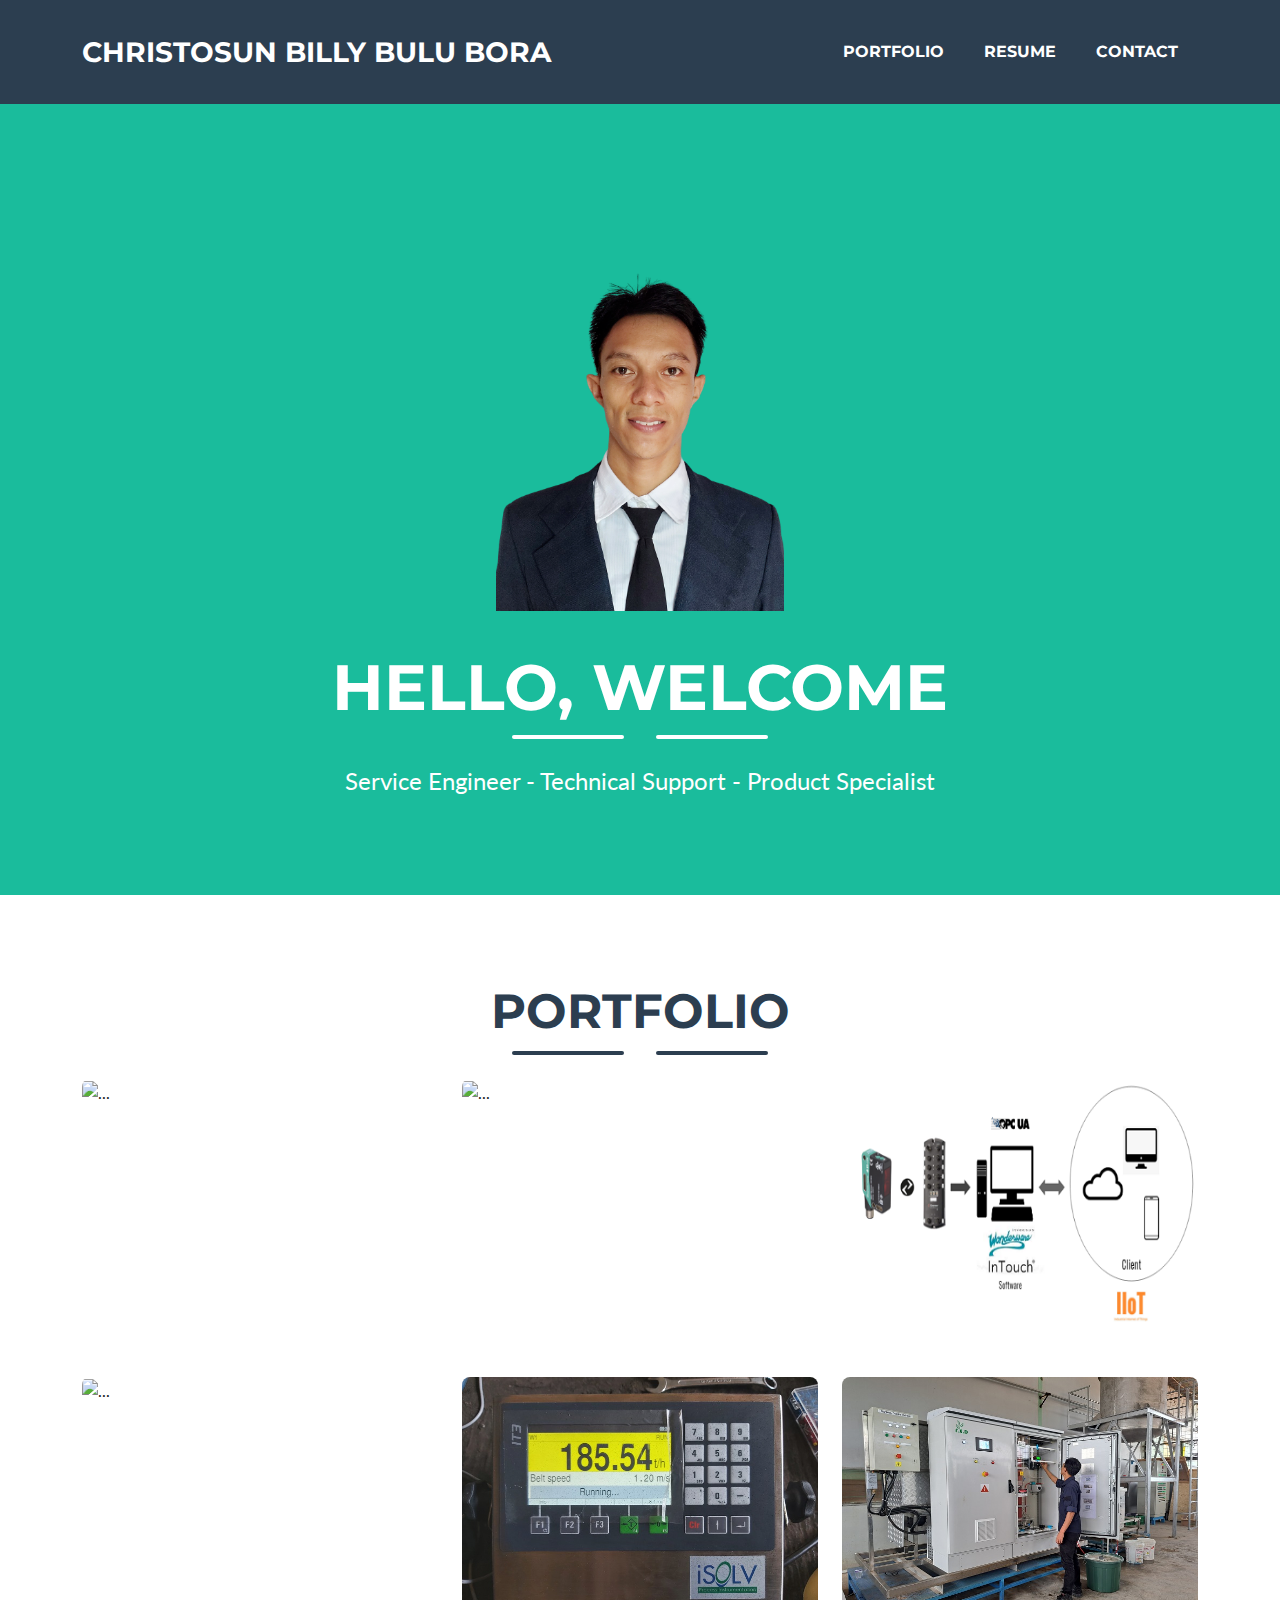
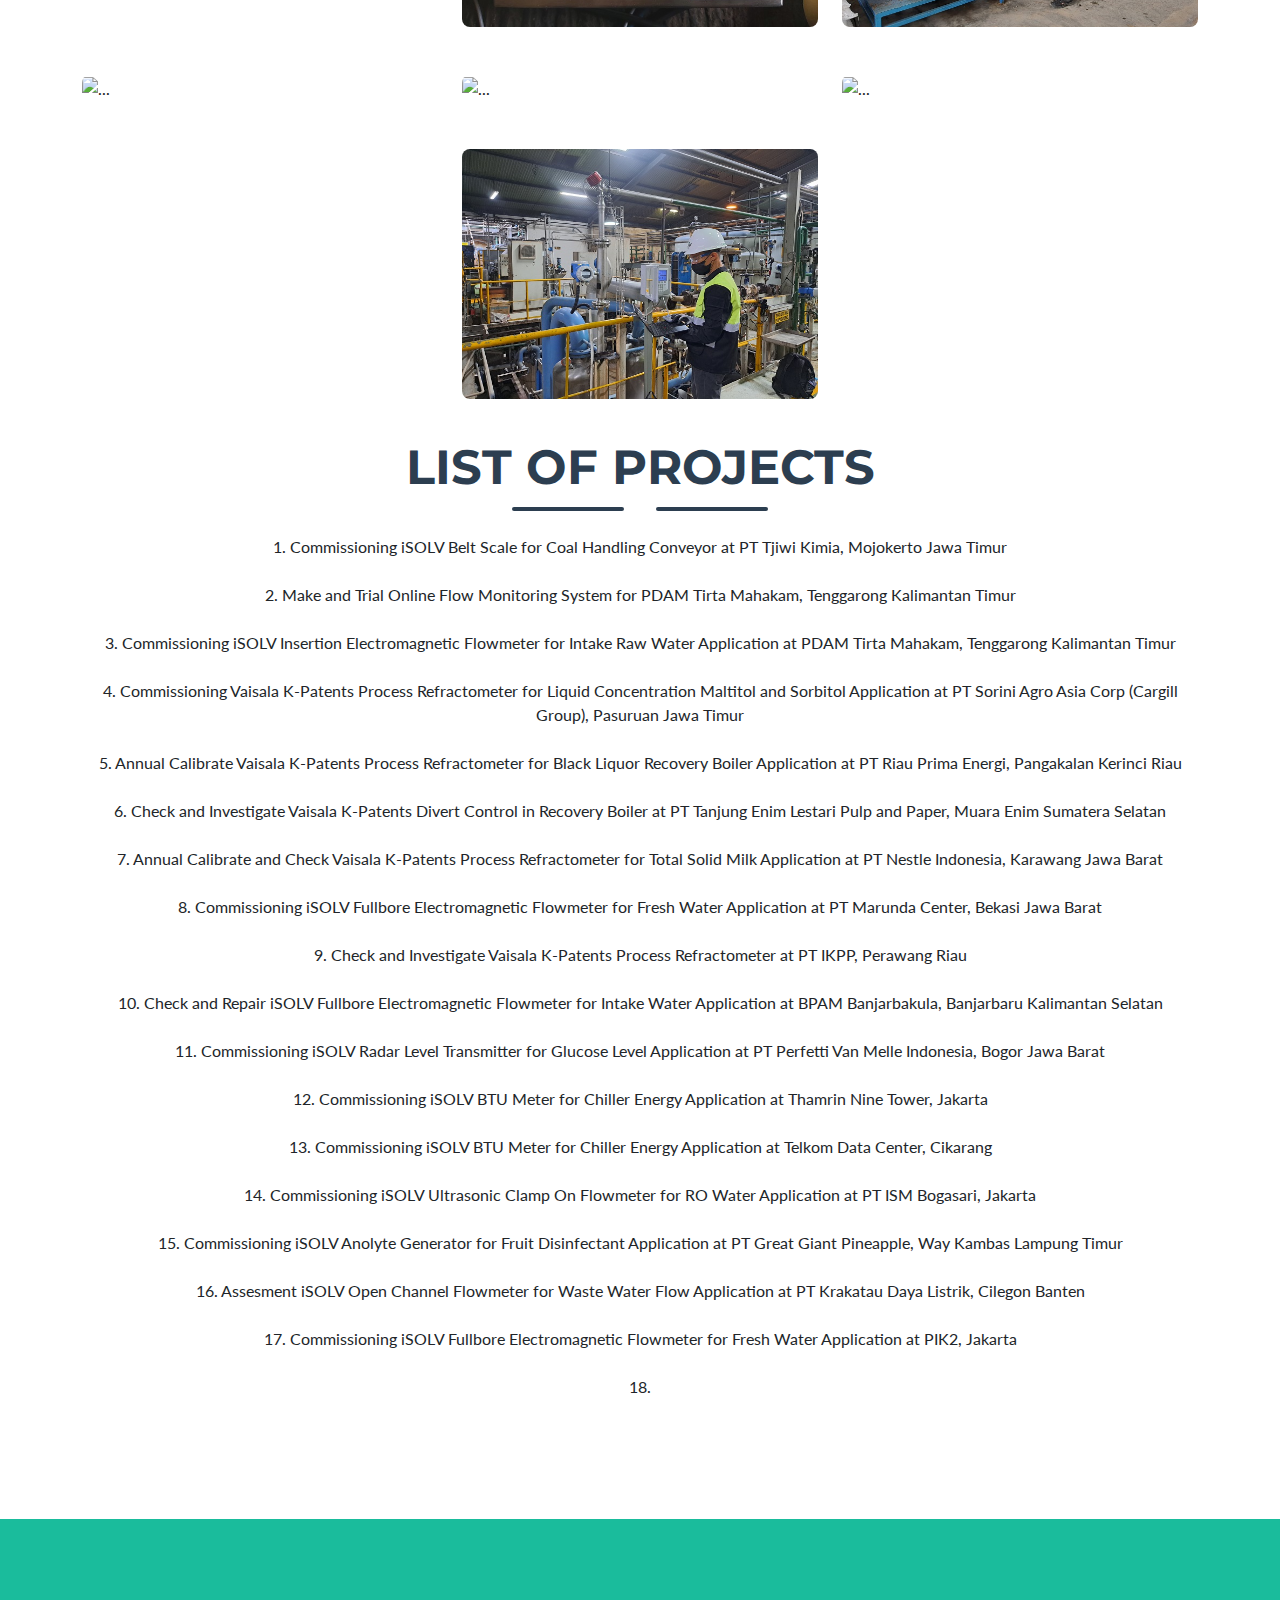
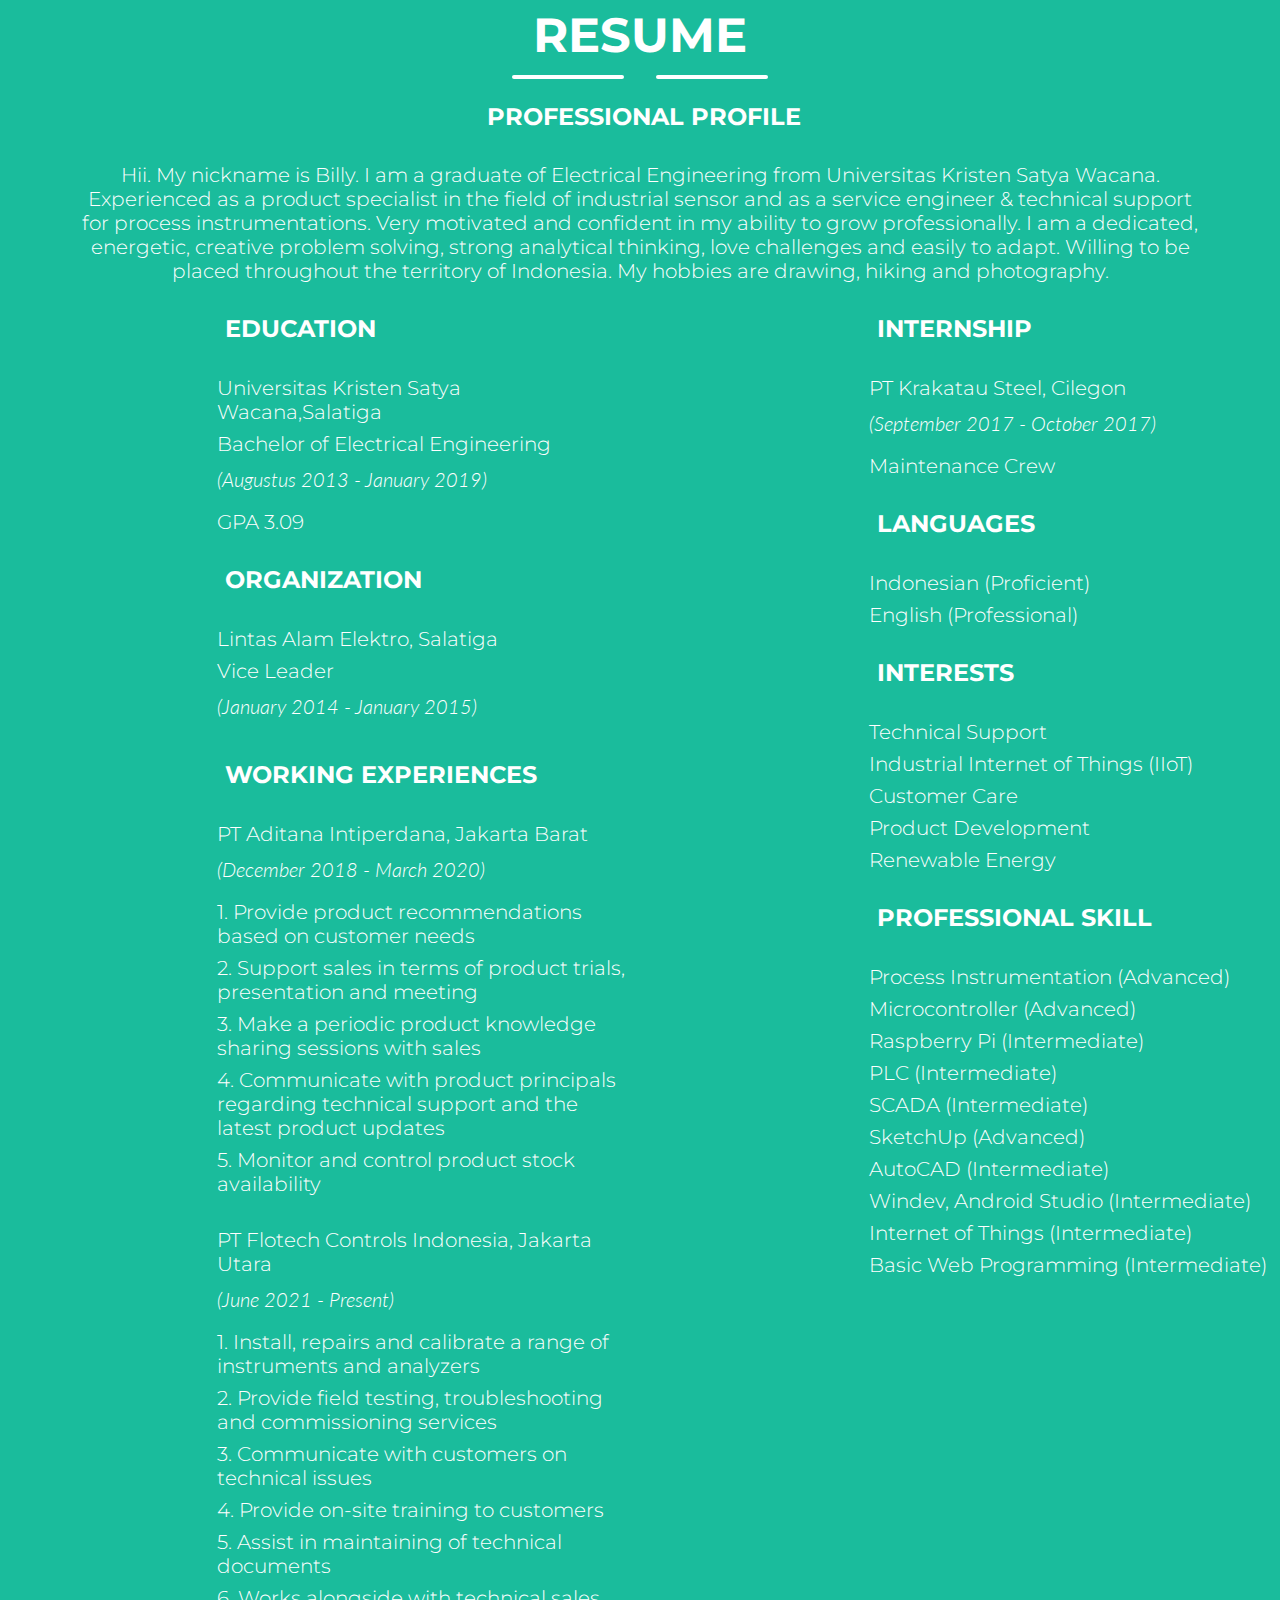
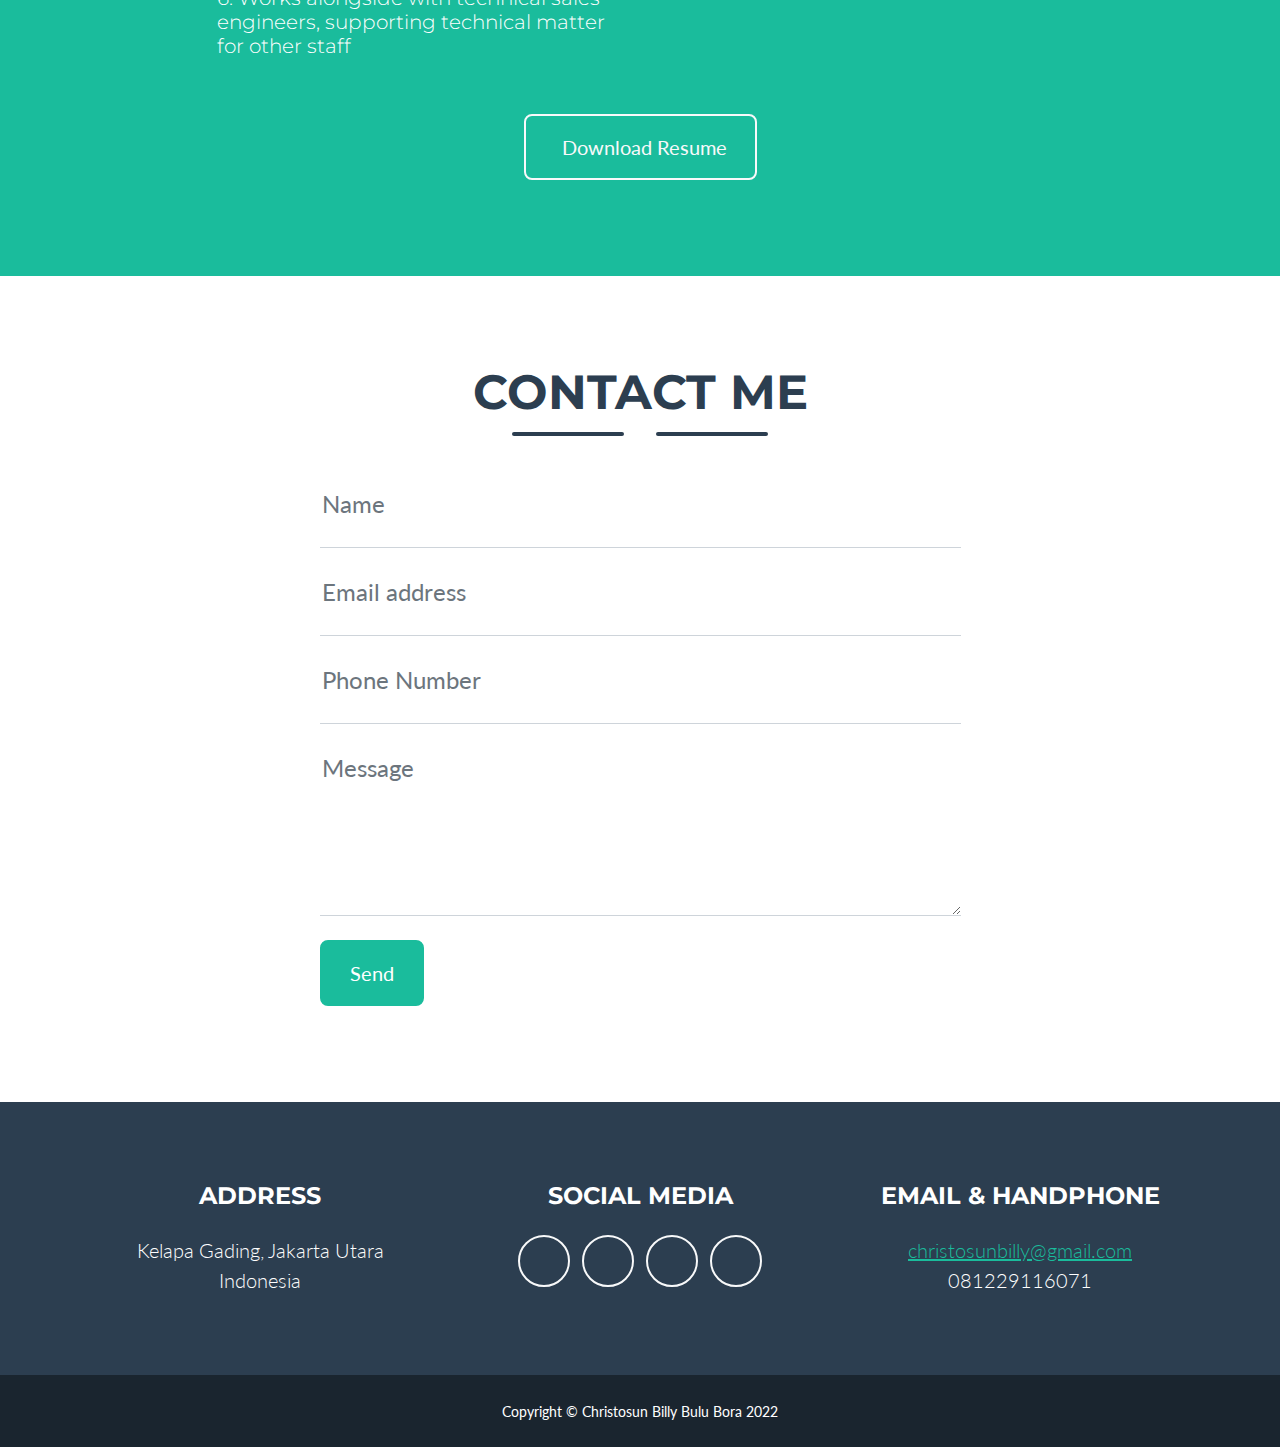
==== index.html @ 7493fac0 "add portfolio10" ====
<!DOCTYPE html>
<html lang="en">
    <head>
        <meta charset="utf-8" />
        <meta name="viewport" content="width=device-width, initial-scale=1, shrink-to-fit=no" />
        <meta name="description" content="" />
        <meta name="author" content="" />
        <title>Portfolio - Christosun Billy Bulu Bora</title>
        <!-- Favicon-->
        <link rel="icon" type="image/x-icon" href="assets/favicon.ico" />
        <!-- Font Awesome icons (free version)-->
        <script src="https://use.fontawesome.com/releases/v5.15.3/js/all.js" crossorigin="anonymous"></script>
        <!-- Google fonts-->
        <link href="https://fonts.googleapis.com/css?family=Montserrat:400,700" rel="stylesheet" type="text/css" />
        <link href="https://fonts.googleapis.com/css?family=Lato:400,700,400italic,700italic" rel="stylesheet" type="text/css" />
        <!-- Core theme CSS (includes Bootstrap)-->
        <link href="css/styles.css" rel="stylesheet" />
    </head>
    <body id="page-top">
        <!-- Navigation-->
        <nav class="navbar navbar-expand-lg bg-secondary text-uppercase fixed-top" id="mainNav">
            <div class="container">
                <a class="navbar-brand" href="#page-top">Christosun Billy Bulu Bora</a>
                <button class="navbar-toggler text-uppercase font-weight-bold bg-primary text-white rounded" type="button" data-bs-toggle="collapse" data-bs-target="#navbarResponsive" aria-controls="navbarResponsive" aria-expanded="false" aria-label="Toggle navigation">
                    Menu
                    <i class="fas fa-bars"></i>
                </button>
                <div class="collapse navbar-collapse" id="navbarResponsive">
                    <ul class="navbar-nav ms-auto">
                        <li class="nav-item mx-0 mx-lg-1"><a class="nav-link py-3 px-0 px-lg-3 rounded" href="#portfolio">Portfolio</a></li>
                        <li class="nav-item mx-0 mx-lg-1"><a class="nav-link py-3 px-0 px-lg-3 rounded" href="#about">Resume</a></li>
                        <li class="nav-item mx-0 mx-lg-1"><a class="nav-link py-3 px-0 px-lg-3 rounded" href="#contact">Contact</a></li>
                    </ul>
                </div>
            </div>
        </nav>
        <!-- Masthead-->
        <header class="masthead bg-primary text-white text-center">
            <div class="container d-flex align-items-center flex-column">
                <!-- Masthead Avatar Image-->
                <img class="masthead-avatar mb-5" src="assets/img/Foto_Christosun_Billy.svg" alt="foto profil" />
                <!-- Masthead Heading-->
                <h1 class="masthead-heading text-uppercase mb-0">Hello, Welcome</h1>
                <!-- Icon Divider-->
                <div class="divider-custom divider-light">
                    <div class="divider-custom-line"></div>
                    <div class="divider-custom-icon"><i class="fas fa-star"></i></div>
                    <div class="divider-custom-line"></div>
                </div>
                <!-- Masthead Subheading-->
                <p class="masthead-subheading font-weight-light mb-0">Service Engineer - Technical Support - Product Specialist</p>
            </div>
        </header>
        <!-- Portfolio Section-->
        <section class="page-section portfolio" id="portfolio">
            <div class="container">
                <!-- Portfolio Section Heading-->
                <h2 class="page-section-heading text-center text-uppercase text-secondary mb-0">Portfolio</h2>
                <!-- Icon Divider-->
                <div class="divider-custom">
                    <div class="divider-custom-line"></div>
                    <div class="divider-custom-icon"><i class="fas fa-star"></i></div>
                    <div class="divider-custom-line"></div>
                </div>
                <!-- Portfolio Grid Items-->
                <div class="row justify-content-center">
                    <!-- Portfolio Item 1-->
                    <div class="col-md-6 col-lg-4 mb-5">
                        <div class="portfolio-item mx-auto" data-bs-toggle="modal" data-bs-target="#portfolioModal1">
                            <div class="portfolio-item-caption d-flex align-items-center justify-content-center h-100 w-100">
                                <div class="portfolio-item-caption-content text-center text-white"><i class="fas fa-plus fa-3x"></i></div>
                            </div>
                            <img class="img-fluid" src="assets/img/portfolio/1np.png" alt="..." style="width:500px;height:250px;" />
                        </div>
                    </div>
                    <!-- Portfolio Item 2-->
                    <div class="col-md-6 col-lg-4 mb-5">
                        <div class="portfolio-item mx-auto" data-bs-toggle="modal" data-bs-target="#portfolioModal2">
                            <div class="portfolio-item-caption d-flex align-items-center justify-content-center h-100 w-100">
                                <div class="portfolio-item-caption-content text-center text-white"><i class="fas fa-plus fa-3x"></i></div>
                            </div>
                            <img class="img-fluid" src="assets/img/portfolio/1.png" alt="..." style="width:500px;height:250px;" /> 
                        </div>
                    </div>
                    <!-- Portfolio Item 3-->
                    <div class="col-md-6 col-lg-4 mb-5">
                        <div class="portfolio-item mx-auto" data-bs-toggle="modal" data-bs-target="#portfolioModal3">
                            <div class="portfolio-item-caption d-flex align-items-center justify-content-center h-100 w-100">
                                <div class="portfolio-item-caption-content text-center text-white"><i class="fas fa-plus fa-3x"></i></div>
                            </div>
                            <img class="img-fluid" src="assets/img/portfolio/3a.png" alt="..." style="width:500px;height:250px;" />
                        </div>
                    </div>
					
	
                    <!-- Portfolio Item 4-->
                    <div class="col-md-6 col-lg-4 mb-5 mb-lg-5">
                        <div class="portfolio-item mx-auto" data-bs-toggle="modal" data-bs-target="#portfolioModal4">
                            <div class="portfolio-item-caption d-flex align-items-center justify-content-center h-100 w-100">
                                <div class="portfolio-item-caption-content text-center text-white"><i class="fas fa-plus fa-3x"></i></div>
                            </div>
                            <img class="img-fluid" src="assets/img/portfolio/4a.jpg" alt="..." style="width:500px;height:250px;" />
                        </div>
                    </div>
					
					<!-- Portfolio Item 5-->
                    <div class="col-md-6 col-lg-4 mb-5 mb-lg-5">
                        <div class="portfolio-item mx-auto" data-bs-toggle="modal" data-bs-target="#portfolioModal5">
                            <div class="portfolio-item-caption d-flex align-items-center justify-content-center h-100 w-100">
                                <div class="portfolio-item-caption-content text-center text-white"><i class="fas fa-plus fa-3x"></i></div>
                            </div>
                            <img class="img-fluid" src="assets/img/portfolio/portfolio5/5a.jpg" alt="..." style="width:500px;height:250px;" />
                        </div>
                    </div>
					
					<!-- Portfolio Item 6-->
                    <div class="col-md-6 col-lg-4 mb-5 mb-lg-5">
                        <div class="portfolio-item mx-auto" data-bs-toggle="modal" data-bs-target="#portfolioModal6">
                            <div class="portfolio-item-caption d-flex align-items-center justify-content-center h-100 w-100">
                                <div class="portfolio-item-caption-content text-center text-white"><i class="fas fa-plus fa-3x"></i></div>
                            </div>
                            <img class="img-fluid" src="assets/img/portfolio/portfolio6/6a.jpg" alt="..." style="width:500px;height:250px;" />
                        </div>
                    </div>
					
					<!-- Portfolio Item 7-->
                    <div class="col-md-6 col-lg-4 mb-5 mb-lg-5">
                        <div class="portfolio-item mx-auto" data-bs-toggle="modal" data-bs-target="#portfolioModal7">
                            <div class="portfolio-item-caption d-flex align-items-center justify-content-center h-100 w-100">
                                <div class="portfolio-item-caption-content text-center text-white"><i class="fas fa-plus fa-3x"></i></div>
                            </div>
                            <img class="img-fluid" src="assets/img/portfolio/portfolio7/7a.jpg" alt="..." style="width:500px;height:250px;" />
                        </div>
                    </div>
					
					<!-- Portfolio Item 8-->
                    <div class="col-md-6 col-lg-4 mb-5 mb-lg-5">
                        <div class="portfolio-item mx-auto" data-bs-toggle="modal" data-bs-target="#portfolioModal8">
                            <div class="portfolio-item-caption d-flex align-items-center justify-content-center h-100 w-100">
                                <div class="portfolio-item-caption-content text-center text-white"><i class="fas fa-plus fa-3x"></i></div>
                            </div>
                            <img class="img-fluid" src="assets/img/portfolio/portfolio8/8a.jpg" alt="..." style="width:500px;height:250px;" />
                        </div>
                    </div>
					
					<!-- Portfolio Item 9-->
                    <div class="col-md-6 col-lg-4 mb-5 mb-lg-5">
                        <div class="portfolio-item mx-auto" data-bs-toggle="modal" data-bs-target="#portfolioModal9">
                            <div class="portfolio-item-caption d-flex align-items-center justify-content-center h-100 w-100">
                                <div class="portfolio-item-caption-content text-center text-white"><i class="fas fa-plus fa-3x"></i></div>
                            </div>
                            <img class="img-fluid" src="assets/img/portfolio/portfolio9/9a.jpg" alt="..." style="width:500px;height:250px;" />
                        </div>
                    </div>
					
					<!-- Portfolio Item 10-->
                    <div class="col-md-6 col-lg-4 mb-5 mb-lg-5">
                        <div class="portfolio-item mx-auto" data-bs-toggle="modal" data-bs-target="#portfolioModal10">
                            <div class="portfolio-item-caption d-flex align-items-center justify-content-center h-100 w-100">
                                <div class="portfolio-item-caption-content text-center text-white"><i class="fas fa-plus fa-3x"></i></div>
                            </div>
                            <img class="img-fluid" src="assets/img/portfolio/portfolio10/10a.jpg" alt="..." style="width:500px;height:250px;" />
                        </div>
                    </div>
					
                </div>
													
            </div>
			
			    <div class="container">
                <!-- Portfolio Section Heading-->
                <h2 class="page-section-heading text-center text-uppercase text-secondary mb-0">List of Projects</h2>
                <!-- Icon Divider-->
                <div class="divider-custom">
                    <div class="divider-custom-line"></div>
                    <div class="divider-custom-icon"><i class="fas fa-star"></i></div>
                    <div class="divider-custom-line"></div>
				
                </div>	
					<p class="text-center mb-4">1. Commissioning iSOLV Belt Scale for Coal Handling Conveyor at PT Tjiwi Kimia, Mojokerto Jawa Timur</p>
					<p class="text-center mb-4">2. Make and Trial Online Flow Monitoring System for PDAM Tirta Mahakam, Tenggarong Kalimantan Timur</p>
					<p class="text-center mb-4">3. Commissioning iSOLV Insertion Electromagnetic Flowmeter for Intake Raw Water Application at PDAM Tirta Mahakam, Tenggarong Kalimantan Timur</p>
					<p class="text-center mb-4">4. Commissioning Vaisala K-Patents Process Refractometer for Liquid Concentration Maltitol and Sorbitol Application at PT Sorini Agro Asia Corp (Cargill Group), Pasuruan Jawa Timur</p>
					<p class="text-center mb-4">5. Annual Calibrate Vaisala K-Patents Process Refractometer for Black Liquor Recovery Boiler Application at PT Riau Prima Energi, Pangakalan Kerinci Riau</p>
					<p class="text-center mb-4">6. Check and Investigate Vaisala K-Patents Divert Control in Recovery Boiler at PT Tanjung Enim Lestari Pulp and Paper, Muara Enim Sumatera Selatan  </p>
					<p class="text-center mb-4">7. Annual Calibrate and Check Vaisala K-Patents Process Refractometer for Total Solid Milk Application at PT Nestle Indonesia, Karawang Jawa Barat</p>
					<p class="text-center mb-4">8. Commissioning iSOLV Fullbore Electromagnetic Flowmeter for Fresh Water Application at PT Marunda Center, Bekasi Jawa Barat</p>
					<p class="text-center mb-4">9. Check and Investigate Vaisala K-Patents Process Refractometer at PT IKPP, Perawang Riau</p>
					<p class="text-center mb-4">10. Check and Repair iSOLV Fullbore Electromagnetic Flowmeter for Intake Water Application at BPAM Banjarbakula, Banjarbaru Kalimantan Selatan</p>
					<p class="text-center mb-4">11. Commissioning iSOLV Radar Level Transmitter for Glucose Level Application at PT Perfetti Van Melle Indonesia, Bogor Jawa Barat </p>
					<p class="text-center mb-4">12. Commissioning iSOLV BTU Meter for Chiller Energy Application at Thamrin Nine Tower, Jakarta</p>
					<p class="text-center mb-4">13. Commissioning iSOLV BTU Meter for Chiller Energy Application at Telkom Data Center, Cikarang</p>
					<p class="text-center mb-4">14. Commissioning iSOLV Ultrasonic Clamp On Flowmeter for RO Water Application at PT ISM Bogasari, Jakarta</p>
					<p class="text-center mb-4">15. Commissioning iSOLV Anolyte Generator for Fruit Disinfectant Application at PT Great Giant Pineapple, Way Kambas Lampung Timur</p>
					<p class="text-center mb-4">16. Assesment iSOLV Open Channel Flowmeter for Waste Water Flow Application at PT Krakatau Daya Listrik, Cilegon Banten</p>
					<p class="text-center mb-4">17. Commissioning iSOLV Fullbore Electromagnetic Flowmeter for Fresh Water Application at PIK2, Jakarta</p>
					<p class="text-center mb-4">18. </p>
				</div>
        
		</section>
        <!-- About Section-->
        <section class="page-section bg-primary text-white mb-0" id="about">
            <div class="container">
                <!-- About Section Heading-->
                <h2 class="page-section-heading text-center text-uppercase text-white">Resume</h2>
                <!-- Icon Divider-->
                <div class="divider-custom divider-light">
                    <div class="divider-custom-line"></div>
                    <div class="divider-custom-icon"><i class="fas fa-star"></i></div>
                    <div class="divider-custom-line"></div>
                </div>
                <!-- About Section Content-->	
				
				
				<h4 style="text-align:center;"><i class="fas fa-user me-2"></i>PROFESSIONAL PROFILE</h4>
				<br/>
                <h5 class="lead text-center">Hii. My nickname is Billy. I am a graduate of Electrical Engineering from Universitas Kristen Satya Wacana. Experienced as a product specialist in the field of industrial sensor and as a service engineer & technical support for process instrumentations. Very motivated and confident in my ability to grow professionally. I am  a dedicated, energetic, creative problem solving, strong analytical thinking, love challenges and easily to adapt. Willing to be placed throughout the territory of Indonesia. My hobbies are drawing, hiking and photography.</h5>
                <br/>
				</div>
				<div class="row">
					<div class="col-lg-4 ms-auto">
						<h4 style="text-align:left;"><i class="fas fa-university me-2"></i>EDUCATION</h4>
						<br/>
						<h5 class="lead">Universitas Kristen Satya Wacana,Salatiga</h5>
						<h5 class="lead">Bachelor of Electrical Engineering</h5>
						<p class="lead"><i>(Augustus 2013 - January 2019)</i></p>
						<h5 class="lead">GPA 3.09</h5>
						<br/>
						<h4 style="text-align:left;"><i class="fas fa-sitemap me-2"></i>ORGANIZATION</h4>
						<br/>
						<h5 class="lead">Lintas Alam Elektro, Salatiga</h5>
						<h5 class="lead">Vice Leader</h5>
						<p class="lead"><i>(January 2014 - January 2015)</i></p>
						<br/>
						<h4 style="text-align:left;"><i class="fas fa-briefcase me-2"></i>WORKING EXPERIENCES</h4>
						<br/>
						<h5 class="lead">PT Aditana Intiperdana, Jakarta Barat</h5>
						<p class="lead"><i>(December 2018 - March 2020)</i></p>
						<h5 class="lead">1. Provide product recommendations based on customer needs</h5>
						<h5 class="lead">2. Support sales in terms of product trials, presentation and meeting</h5>
						<h5 class="lead">3. Make a periodic product knowledge sharing sessions with sales</h5>
						<h5 class="lead">4. Communicate with product principals regarding  technical support and the latest product updates</h5>
						<h5 class="lead">5. Monitor and control product stock availability</h5>
						<br/>
						
						<h5 class="lead">PT Flotech Controls Indonesia, Jakarta Utara</h5>
						<p class="lead"><i>(June 2021 - Present)</i></p>
						<h5 class="lead">1. Install, repairs and calibrate a range of instruments and analyzers</h5>
						<h5 class="lead">2. Provide field testing, troubleshooting and commissioning services</h5>
						<h5 class="lead">3. Communicate with customers on technical issues</h5>
						<h5 class="lead">4. Provide on-site training to customers</h5>
						<h5 class="lead">5. Assist in maintaining of technical documents</h5>
						<h5 class="lead">6. Works alongside with technical sales engineers, supporting technical matter for other staff</h5>
						<br/>
						
					</div>
					<div class="col-lg-4 ms-auto">	
						
						<h4 style="text-align:left;"><i class="fas fa-building me-2"></i>INTERNSHIP</h4>
						<br/>
						<h5 class="lead">PT Krakatau Steel, Cilegon</h5>
						<p class="lead"><i>(September 2017 - October 2017)</i></p>
						<h5 class="lead">Maintenance Crew</h5>
						<br/>
						<h4 style="text-align:left;"><i class="fas fa-globe-asia me-2"></i>LANGUAGES</h4>
						<br/>
						<h5 class="lead">Indonesian (Proficient)</h5>
						<h5 class="lead">English (Professional)</h5>
						<br/>
						<h4 style="text-align:left;"><i class="fas fa-lightbulb me-2"></i>INTERESTS</h4>
						<br/>
						<h5 class="lead">Technical Support</h5>
						<h5 class="lead">Industrial Internet of Things (IIoT)</h5>
						<h5 class="lead">Customer Care</h5>
						<h5 class="lead">Product Development</h5>
						<h5 class="lead">Renewable Energy</h5>
						<br/>
						<h4 style="text-align:left;"><i class="fas fa-chart-bar me-2"></i>PROFESSIONAL SKILL</h4>
						<br/>
						<h5 class="lead">Process Instrumentation (Advanced)</h5>
						<h5 class="lead">Microcontroller (Advanced)</h5>
						<h5 class="lead">Raspberry Pi (Intermediate)</h5>
						<h5 class="lead">PLC (Intermediate)</h5>
						<h5 class="lead">SCADA (Intermediate)</h5>
						<h5 class="lead">SketchUp (Advanced)</h5>
						<h5 class="lead">AutoCAD (Intermediate)</h5>
						<h5 class="lead">Windev, Android Studio (Intermediate)</h5>
						<h5 class="lead">Internet of Things (Intermediate)</h5>
						<h5 class="lead">Basic Web Programming (Intermediate)</h5>
					</div>
                <!-- About Section Button-->
				<div class="text-center mt-4">
                    <a class="btn btn-xl btn-outline-light" href="https://drive.google.com/file/d/1N8YN-lKhdDSJ4oAX4eaTMRNriwPWFRSM/view?usp=sharing">
                        <i class="fas fa-download me-2"></i>
                        Download Resume
                    </a>
                </div>

            
        </section>
        <!-- Contact Section-->
        <section class="page-section" id="contact">
            <div class="container">
                <!-- Contact Section Heading-->
                <h2 class="page-section-heading text-center text-uppercase text-secondary mb-0">Contact Me</h2>
                <!-- Icon Divider-->
                <div class="divider-custom">
                    <div class="divider-custom-line"></div>
                    <div class="divider-custom-icon"><i class="fas fa-star"></i></div>
                    <div class="divider-custom-line"></div>
                </div>
                <!-- Contact Section Form-->
                <div class="row justify-content-center">
                    <div class="col-lg-8 col-xl-7">
                        <form>
                            <div class="form-floating">
                                <input class="form-control" id="inputName" type="text" placeholder="Enter your name..." />
                                <label for="inputName">Name</label>
                            </div>
                            <div class="form-floating">
                                <input class="form-control" id="inputEmail" type="email" placeholder="Enter your email..." />
                                <label for="inputEmail">Email address</label>
                            </div>
                            <div class="form-floating">
                                <input class="form-control" id="inputPhone" type="tel" placeholder="Enter your phone number..." />
                                <label for="inputPhone">Phone Number</label>
                            </div>
                            <div class="form-floating">
                                <textarea class="form-control" id="inputMessage" placeholder="Enter your message here..." style="height: 12rem"></textarea>
                                <label for="inputMessage">Message</label>
                            </div>
                            <br />
                            <button class="btn btn-primary btn-xl" type="submit">Send</button>																	
                        </form>
                    </div>
                </div>
            </div>
        </section>
        <!-- Footer-->
        <footer class="footer text-center">
            <div class="container">
                <div class="row">
                    <!-- Footer Location-->
                    <div class="col-lg-4 mb-5 mb-lg-0">
                        <h4 class="text-uppercase mb-4">Address</h4>
                        <p class="lead mb-0">
                            Kelapa Gading, Jakarta Utara
                            <br />
                            Indonesia
                        </p>
                    </div>
                    <!-- Footer Social Icons-->
                    <div class="col-lg-4 mb-5 mb-lg-0">
                        <h4 class="text-uppercase mb-4">Social Media</h4>
                        <a class="btn btn-outline-light btn-social mx-1" href="https://www.facebook.com/christosunbilly/"><i class="fab fa-fw fa-facebook-f"></i></a>
                        <a class="btn btn-outline-light btn-social mx-1" href="https://wa.me/6281229116071"><i class="fab fa-fw fa-whatsapp"></i></a>
                        <a class="btn btn-outline-light btn-social mx-1" href="https://www.linkedin.com/in/christosun-billy-bulu-bora-1b495a1a4/"><i class="fab fa-fw fa-linkedin-in"></i></a>
                        <a class="btn btn-outline-light btn-social mx-1" href="https://www.instagram.com/christosun_billy/"><i class="fab fa-fw fa-instagram"></i></a>
                    </div>
                    <!-- Footer About Text-->
                    <div class="col-lg-4">
                        <h4 class="text-uppercase mb-4">Email & Handphone</h4>
                        <p class="lead mb-0">
                            
                            <a href="https://mail.google.com/mail/u/1/#inbox">christosunbilly@gmail.com</a>
                            <br/>
							081229116071
                        </p>
                    </div>
                </div>
            </div>
        </footer>
        <!-- Copyright Section-->
        <div class="copyright py-4 text-center text-white">
            <div class="container"><small>Copyright &copy; Christosun Billy Bulu Bora 2022</small></div>
        </div>
        <!-- Portfolio Modals-->
        <!-- Portfolio Modal 1-->
        <div class="portfolio-modal modal fade" id="portfolioModal1" tabindex="-1" aria-labelledby="portfolioModal1" aria-hidden="true">
            <div class="modal-dialog modal-xl">
                <div class="modal-content">
                    <div class="modal-header border-0"><button class="btn-close" type="button" data-bs-dismiss="modal" aria-label="Close"></button></div>
                    <div class="modal-body text-center pb-5">
                        <div class="container">
                            <div class="row justify-content-center">
                                <div class="col-lg-8">
                                    <!-- Portfolio Modal - Title-->
                                    <h2 class="portfolio-modal-title text-secondary text-uppercase mb-0">Portfolio #1</h2>
                                    <!-- Icon Divider-->
                                    <div class="divider-custom">
                                        <div class="divider-custom-line"></div>
                                        <div class="divider-custom-icon"><i class="fas fa-star"></i></div>
                                        <div class="divider-custom-line"></div>
                                    </div>
                                    <!-- Portfolio Modal - Image-->
                                    <!-- Portfolio Modal - Text-->
                                    <p class="mb-4">In mid-2018 I created one of the IoT projects, which is a device to provide automatic notification of remaining gallon water or LPG gas, which has a real-time board and recording data for every gallon replacement or LPG gas. The stages that I do start from designing, unifying components, programming until ready-to-use. The main components that I use include NodeMCU as a data processor and Load Cell as a weight detector. I also use free IoT platforms such as Thinger.io to display real-time dashboards and the IFTTT platform to provide notifications to users and distributors of gallons and LPG gas.</p>
                           
									<br/>
									<img class="img-fluid rounded mb-5" src="assets/img/portfolio/2n.jpg" alt="..." />
									<br/>
									<img class="img-fluid rounded mb-5" src="assets/img/portfolio/3n.jpg" alt="..." />
									<br/>
									<img class="img-fluid rounded mb-5" src="assets/img/portfolio/4n.jpg" alt="..." />
									<br/>
									<img class="img-fluid rounded mb-5" src="assets/img/portfolio/5n.png" alt="..." />
									<br/>
									<img class="img-fluid rounded mb-5" src="assets/img/portfolio/1np.png" alt="..." />
									<br/>
									<img class="img-fluid rounded mb-5" src="assets/img/portfolio/6n.png" alt="..." />
									<br/>
									<img class="img-fluid rounded mb-5" src="assets/img/portfolio/7n.png" alt="..." />
									<br/>
									<img class="img-fluid rounded mb-5" src="assets/img/portfolio/8n.jpg" alt="..." />
									<br/>
									<img class="img-fluid rounded mb-5" src="assets/img/portfolio/9n.png" alt="..." />
									<br/>
									<img class="img-fluid rounded mb-5" src="assets/img/portfolio/10n.png" alt="..." />
									<br/>
									<img class="img-fluid rounded mb-5" src="assets/img/portfolio/11n.jpg" alt="..." />
									<br/>
								
									<button class="btn btn-primary" href="#!" data-bs-dismiss="modal">
                                        <i class="fas fa-times fa-fw"></i>
                                        Close Window
                                    </button>
                                </div>
                            </div>
                        </div>
                    </div>
                </div>
            </div>
        </div>
        <!-- Portfolio Modal 2-->
        <div class="portfolio-modal modal fade" id="portfolioModal2" tabindex="-1" aria-labelledby="portfolioModal2" aria-hidden="true">
            <div class="modal-dialog modal-xl">
                <div class="modal-content">
                    <div class="modal-header border-0"><button class="btn-close" type="button" data-bs-dismiss="modal" aria-label="Close"></button></div>
                    <div class="modal-body text-center pb-5">
                        <div class="container">
                            <div class="row justify-content-center">
                                <div class="col-lg-8">
                                    <!-- Portfolio Modal - Title-->
                                    <h2 class="portfolio-modal-title text-secondary text-uppercase mb-0">Portfolio #2</h2>
                                    <!-- Icon Divider-->
                                    <div class="divider-custom">
                                        <div class="divider-custom-line"></div>
                                        <div class="divider-custom-icon"><i class="fas fa-star"></i></div>
                                        <div class="divider-custom-line"></div>
                                    </div>
									
									<!-- Portfolio Modal - Text-->
                                    <p class="mb-4">I am very interested and excited to learn something new. In early 2021 I made a simple desktop application that can calculate BMI and BMR automatically and can save the calculated data for historical purposes. The desktop application I made using Windev Express.</p>
									<br/>
                                    <!-- Portfolio Modal - Image-->
                                    <img class="img-fluid rounded mb-5" src="assets/img/portfolio/1.png" alt="..." />
									<br/>
									<img class="img-fluid rounded mb-5" src="assets/img/portfolio/2.png" alt="..." />
									<br/>
									<img class="img-fluid rounded mb-5" src="assets/img/portfolio/3.png" alt="..." />
									<br/>
                                    
                                    <button class="btn btn-primary" href="#!" data-bs-dismiss="modal">
                                        <i class="fas fa-times fa-fw"></i>
                                        Close Window
                                    </button>
                                </div>
                            </div>
                        </div>
                    </div>
                </div>
            </div>
        </div>
        <!-- Portfolio Modal 3-->
        <div class="portfolio-modal modal fade" id="portfolioModal3" tabindex="-1" aria-labelledby="portfolioModal3" aria-hidden="true">
            <div class="modal-dialog modal-xl">
                <div class="modal-content">
                    <div class="modal-header border-0"><button class="btn-close" type="button" data-bs-dismiss="modal" aria-label="Close"></button></div>
                    <div class="modal-body text-center pb-5">
                        <div class="container">
                            <div class="row justify-content-center">
                                <div class="col-lg-8">
                                    <!-- Portfolio Modal - Title-->
                                    <h2 class="portfolio-modal-title text-secondary text-uppercase mb-0">Portfolio #3</h2>
                                    <!-- Icon Divider-->
                                    <div class="divider-custom">
                                        <div class="divider-custom-line"></div>
                                        <div class="divider-custom-icon"><i class="fas fa-star"></i></div>
                                        <div class="divider-custom-line"></div>
                                    </div>
									
									<p class="mb-4">in mid-2020 I managed to make a demo kit for product promotion purposes. The product being promoted is the IO-Link Master, which is a configuration tool and also a gateway or communication bridge between sensors/actuators and control systems. The benefits of having systems and sensors with IO-Link are making it easier for users during diagnostics, maintenance, monitoring and also auto configuration. I configured components like IO link master, sensors and also used Wonderware InTouch SCADA.</p>
                                    <br/>
									<!-- Portfolio Modal - Image-->
                                    <img class="img-fluid rounded mb-5" src="assets/img/portfolio/3a.png" alt="..." />
									<br/>
									<img class="img-fluid rounded mb-5" src="assets/img/portfolio/31.jpg" alt="..." />
									<br/>
									<img class="img-fluid rounded mb-5" src="assets/img/portfolio/32.jpg" alt="..." />
									<br/>
									<img class="img-fluid rounded mb-5" src="assets/img/portfolio/33.jpg" alt="..." />
									<br/>
									<img class="img-fluid rounded mb-5" src="assets/img/portfolio/34.jpg" alt="..." />
									<br/>
									<img class="img-fluid rounded mb-5" src="assets/img/portfolio/35.jpg" alt="..." />
									<br/>
									<img class="img-fluid rounded mb-5" src="assets/img/portfolio/36.jpg" alt="..." />
									<br/>
									<img class="img-fluid rounded mb-5" src="assets/img/portfolio/37.jpg" alt="..." />
									<br/>
                                    <!-- Portfolio Modal - Text-->
                                    
                                    <button class="btn btn-primary" href="#!" data-bs-dismiss="modal">
                                        <i class="fas fa-times fa-fw"></i>
                                        Close Window
                                    </button>
                                </div>
                            </div>
                        </div>
                    </div>
                </div>
            </div>
        </div>
        <!-- Portfolio Modal 4-->
		<div class="portfolio-modal modal fade" id="portfolioModal4" tabindex="-1" aria-labelledby="portfolioModal4" aria-hidden="true">
            <div class="modal-dialog modal-xl">
                <div class="modal-content">
                    <div class="modal-header border-0"><button class="btn-close" type="button" data-bs-dismiss="modal" aria-label="Close"></button></div>
                    <div class="modal-body text-center pb-5">
                        <div class="container">
                            <div class="row justify-content-center">
                                <div class="col-lg-8">
                                    <!-- Portfolio Modal - Title-->
                                    <h2 class="portfolio-modal-title text-secondary text-uppercase mb-0">Portfolio #4</h2>
                                    <!-- Icon Divider-->
                                    <div class="divider-custom">
                                        <div class="divider-custom-line"></div>
                                        <div class="divider-custom-icon"><i class="fas fa-star"></i></div>
                                        <div class="divider-custom-line"></div>
                                    </div>
									
									<p class="mb-4">I am making an Flow Monitoring System with android based application. Users can access real time value (velocity, flowrate, totalizer), trending and datalogging. The system curently used for PDAM Tenggarong, East Borneo. </p>
                                    <br/>
                                    <!-- Portfolio Modal - Image-->
                                    <img class="img-fluid rounded mb-5" src="assets/img/portfolio/4a.jpg" alt="..." />
									<br/>
									<img class="img-fluid rounded mb-5" src="assets/img/portfolio/4b.jpg" alt="..." />
									<br/>
									<img class="img-fluid rounded mb-5" src="assets/img/portfolio/4c.jpg" alt="..." />
									<br/>
									<img class="img-fluid rounded mb-5" src="assets/img/portfolio/4d.jpg" alt="..." />
									<br/>
									<img class="img-fluid rounded mb-5" src="assets/img/portfolio/4e.jpg" alt="..." />
									<br/>
									
									<img class="img-fluid rounded mb-5" src="assets/img/portfolio/4f.jpg" alt="..." />
									<br/>
									<img class="img-fluid rounded mb-5" src="assets/img/portfolio/4g.jpg" alt="..." />
									<br/>
									<img class="img-fluid rounded mb-5" src="assets/img/portfolio/4h.jpg" alt="..." />
									<br/>
									<img class="img-fluid rounded mb-5" src="assets/img/portfolio/4i.jpg" alt="..." />
									<br/>
                                    <!-- Portfolio Modal - Text-->
                                    
                                    <button class="btn btn-primary" href="#!" data-bs-dismiss="modal">
                                        <i class="fas fa-times fa-fw"></i>
                                        Close Window
                                    </button>
                                </div>
                            </div>
                        </div>
                    </div>
                </div>
            </div>
        </div>
		
		<!-- Portfolio Modal 5-->
		<div class="portfolio-modal modal fade" id="portfolioModal5" tabindex="-1" aria-labelledby="portfolioModal5" aria-hidden="true">
            <div class="modal-dialog modal-xl">
                <div class="modal-content">
                    <div class="modal-header border-0"><button class="btn-close" type="button" data-bs-dismiss="modal" aria-label="Close"></button></div>
                    <div class="modal-body text-center pb-5">
                        <div class="container">
                            <div class="row justify-content-center">
                                <div class="col-lg-8">
                                    <!-- Portfolio Modal - Title-->
                                    <h2 class="portfolio-modal-title text-secondary text-uppercase mb-0">Portfolio #5</h2>
                                    <!-- Icon Divider-->
                                    <div class="divider-custom">
                                        <div class="divider-custom-line"></div>
                                        <div class="divider-custom-icon"><i class="fas fa-star"></i></div>
                                        <div class="divider-custom-line"></div>
                                    </div>
									
									<p class="mb-4"> Commissioning Belt Scale for Coal Handling Conveyor Application. The Belt Load measured using Load Cell installed on Weighing Frame. The Belt Speed measured using Tachowheel. Then 2 parameters measured can be calculated as coal flow (example: ton per hour). We do the supervision, wiring, calibration the Load & Speed Sensor and start up. </p>
                                    <br/>
                                    <!-- Portfolio Modal - Image-->
                                    <img class="img-fluid rounded mb-5" src="assets/img/portfolio/portfolio5/5a.jpg" alt="..." />
									<br/>
									<img class="img-fluid rounded mb-5" src="assets/img/portfolio/portfolio5/5b.jpg" alt="..." />
									<br/>
									<img class="img-fluid rounded mb-5" src="assets/img/portfolio/portfolio5/5c.jpeg" alt="..." />
									<br/>
									<img class="img-fluid rounded mb-5" src="assets/img/portfolio/portfolio5/5d.jpg" alt="..." />
									<br/>
									<img class="img-fluid rounded mb-5" src="assets/img/portfolio/portfolio5/5e.jpg" alt="..." />
									<br/>
									
									<img class="img-fluid rounded mb-5" src="assets/img/portfolio/portfolio5/5f.jpeg" alt="..." />
									<br/>
									
                                    <!-- Portfolio Modal - Text-->
                                    
                                    <button class="btn btn-primary" href="#!" data-bs-dismiss="modal">
                                        <i class="fas fa-times fa-fw"></i>
                                        Close Window
                                    </button>
                                </div>
                            </div>
                        </div>
                    </div>
                </div>
            </div>
        </div>
		
		<!-- Portfolio Modal 6-->
		<div class="portfolio-modal modal fade" id="portfolioModal6" tabindex="-1" aria-labelledby="portfolioModal6" aria-hidden="true">
            <div class="modal-dialog modal-xl">
                <div class="modal-content">
                    <div class="modal-header border-0"><button class="btn-close" type="button" data-bs-dismiss="modal" aria-label="Close"></button></div>
                    <div class="modal-body text-center pb-5">
                        <div class="container">
                            <div class="row justify-content-center">
                                <div class="col-lg-8">
                                    <!-- Portfolio Modal - Title-->
                                    <h2 class="portfolio-modal-title text-secondary text-uppercase mb-0">Portfolio #6</h2>
                                    <!-- Icon Divider-->
                                    <div class="divider-custom">
                                        <div class="divider-custom-line"></div>
                                        <div class="divider-custom-icon"><i class="fas fa-star"></i></div>
                                        <div class="divider-custom-line"></div>
                                    </div>
									
									<p class="mb-4">FED System to produce Anolyte (HOCL) solutions used as a disenfectan. </p>
                                    <br/>
                                    <!-- Portfolio Modal - Image-->
                                    <img class="img-fluid rounded mb-5" src="assets/img/portfolio/portfolio6/6a.jpg" alt="..." />
									<br/>
									<img class="img-fluid rounded mb-5" src="assets/img/portfolio/portfolio6/6b.jpg" alt="..." />
									<br/>
									<img class="img-fluid rounded mb-5" src="assets/img/portfolio/portfolio6/6c.jpg" alt="..." />
									<br/>
									<img class="img-fluid rounded mb-5" src="assets/img/portfolio/portfolio6/6d.jpg" alt="..." />
									<br/>
									
                                    <!-- Portfolio Modal - Text-->
                                    
                                    <button class="btn btn-primary" href="#!" data-bs-dismiss="modal">
                                        <i class="fas fa-times fa-fw"></i>
                                        Close Window
                                    </button>
                                </div>
                            </div>
                        </div>
                    </div>
                </div>
            </div>
        </div>
		
		<!-- Portfolio Modal 7-->
		<div class="portfolio-modal modal fade" id="portfolioModal7" tabindex="-1" aria-labelledby="portfolioModal7" aria-hidden="true">
            <div class="modal-dialog modal-xl">
                <div class="modal-content">
                    <div class="modal-header border-0"><button class="btn-close" type="button" data-bs-dismiss="modal" aria-label="Close"></button></div>
                    <div class="modal-body text-center pb-5">
                        <div class="container">
                            <div class="row justify-content-center">
                                <div class="col-lg-8">
                                    <!-- Portfolio Modal - Title-->
                                    <h2 class="portfolio-modal-title text-secondary text-uppercase mb-0">Portfolio #7</h2>
                                    <!-- Icon Divider-->
                                    <div class="divider-custom">
                                        <div class="divider-custom-line"></div>
                                        <div class="divider-custom-icon"><i class="fas fa-star"></i></div>
                                        <div class="divider-custom-line"></div>
                                    </div>
									
									<p class="mb-4">Verification/calibration BTU Meter for Chiller Application. The Cold Energy can be calculate from flow sensor and temperature difference between supply and return line. </p>
                                    <br/>
                                    <!-- Portfolio Modal - Image-->
                                    <img class="img-fluid rounded mb-5" src="assets/img/portfolio/portfolio7/7a.jpg" alt="..." />
									<br/>
									<img class="img-fluid rounded mb-5" src="assets/img/portfolio/portfolio7/7b.jpg" alt="..." />
									<br/>
									<img class="img-fluid rounded mb-5" src="assets/img/portfolio/portfolio7/7c.jpeg" alt="..." />
									<br/>
									
                                    <!-- Portfolio Modal - Text-->
                                    
                                    <button class="btn btn-primary" href="#!" data-bs-dismiss="modal">
                                        <i class="fas fa-times fa-fw"></i>
                                        Close Window
                                    </button>
                                </div>
                            </div>
                        </div>
                    </div>
                </div>
            </div>
        </div>
		
		<!-- Portfolio Modal 8-->
		<div class="portfolio-modal modal fade" id="portfolioModal8" tabindex="-1" aria-labelledby="portfolioModal8" aria-hidden="true">
            <div class="modal-dialog modal-xl">
                <div class="modal-content">
                    <div class="modal-header border-0"><button class="btn-close" type="button" data-bs-dismiss="modal" aria-label="Close"></button></div>
                    <div class="modal-body text-center pb-5">
                        <div class="container">
                            <div class="row justify-content-center">
                                <div class="col-lg-8">
                                    <!-- Portfolio Modal - Title-->
                                    <h2 class="portfolio-modal-title text-secondary text-uppercase mb-0">Portfolio #8</h2>
                                    <!-- Icon Divider-->
                                    <div class="divider-custom">
                                        <div class="divider-custom-line"></div>
                                        <div class="divider-custom-icon"><i class="fas fa-star"></i></div>
                                        <div class="divider-custom-line"></div>
                                    </div>
									
									<p class="mb-4">Onsite Verification/calibration Refractometer for Liquid Concentration (Black Liquor as boiler fuel in Power Plant). Pulp and Paper Industry. </p>
                                    <br/>
                                    <!-- Portfolio Modal - Image-->
                                    <img class="img-fluid rounded mb-5" src="assets/img/portfolio/portfolio8/8a.jpg" alt="..." />
									<br/>
									<img class="img-fluid rounded mb-5" src="assets/img/portfolio/portfolio8/8b.jpg" alt="..." />
									<br/>
									<img class="img-fluid rounded mb-5" src="assets/img/portfolio/portfolio8/8c.jpg" alt="..." />
									<br/>
									<img class="img-fluid rounded mb-5" src="assets/img/portfolio/portfolio8/8d.jpg" alt="..." />
									<br/>
									<img class="img-fluid rounded mb-5" src="assets/img/portfolio/portfolio8/8e.jpg" alt="..." />
									<br/>
									
                                    <!-- Portfolio Modal - Text-->
                                    
                                    <button class="btn btn-primary" href="#!" data-bs-dismiss="modal">
                                        <i class="fas fa-times fa-fw"></i>
                                        Close Window
                                    </button>
                                </div>
                            </div>
                        </div>
                    </div>
                </div>
            </div>
        </div>
		
		<!-- Portfolio Modal 9-->
		<div class="portfolio-modal modal fade" id="portfolioModal9" tabindex="-1" aria-labelledby="portfolioModal9" aria-hidden="true">
            <div class="modal-dialog modal-xl">
                <div class="modal-content">
                    <div class="modal-header border-0"><button class="btn-close" type="button" data-bs-dismiss="modal" aria-label="Close"></button></div>
                    <div class="modal-body text-center pb-5">
                        <div class="container">
                            <div class="row justify-content-center">
                                <div class="col-lg-8">
                                    <!-- Portfolio Modal - Title-->
                                    <h2 class="portfolio-modal-title text-secondary text-uppercase mb-0">Portfolio #9</h2>
                                    <!-- Icon Divider-->
                                    <div class="divider-custom">
                                        <div class="divider-custom-line"></div>
                                        <div class="divider-custom-icon"><i class="fas fa-star"></i></div>
                                        <div class="divider-custom-line"></div>
                                    </div>
									
									<p class="mb-4">Trial Radar Sensor to measure the water level in the dam (Water Treatment Industry). Also at the same time install a Data Logger and Remote Monitoring that can monitor the water level from anywhere and any time. </p>
                                    <br/>
                                    <!-- Portfolio Modal - Image-->
                                    <img class="img-fluid rounded mb-5" src="assets/img/portfolio/portfolio9/9a.jpg" alt="..." />
									<br/>
									<img class="img-fluid rounded mb-5" src="assets/img/portfolio/portfolio9/9b.jpg" alt="..." />
									<br/>
									<img class="img-fluid rounded mb-5" src="assets/img/portfolio/portfolio9/9c.jpg" alt="..." />
									<br/>
									<img class="img-fluid rounded mb-5" src="assets/img/portfolio/portfolio9/9d.jpg" alt="..." />
									<br/>
									
									
                                    <!-- Portfolio Modal - Text-->
                                    
                                    <button class="btn btn-primary" href="#!" data-bs-dismiss="modal">
                                        <i class="fas fa-times fa-fw"></i>
                                        Close Window
                                    </button>
                                </div>
                            </div>
                        </div>
                    </div>
                </div>
            </div>
        </div>
		
		<!-- Portfolio Modal 10-->
		<div class="portfolio-modal modal fade" id="portfolioModal10" tabindex="-1" aria-labelledby="portfolioModal10" aria-hidden="true">
            <div class="modal-dialog modal-xl">
                <div class="modal-content">
                    <div class="modal-header border-0"><button class="btn-close" type="button" data-bs-dismiss="modal" aria-label="Close"></button></div>
                    <div class="modal-body text-center pb-5">
                        <div class="container">
                            <div class="row justify-content-center">
                                <div class="col-lg-8">
                                    <!-- Portfolio Modal - Title-->
                                    <h2 class="portfolio-modal-title text-secondary text-uppercase mb-0">Portfolio #10</h2>
                                    <!-- Icon Divider-->
                                    <div class="divider-custom">
                                        <div class="divider-custom-line"></div>
                                        <div class="divider-custom-icon"><i class="fas fa-star"></i></div>
                                        <div class="divider-custom-line"></div>
                                    </div>
									
									<p class="mb-4">Commissioning Vaisala K-Patents Process Refractometer for Maltitol Measurement. </p>
                                    <br/>
                                    <!-- Portfolio Modal - Image-->
                                    <img class="img-fluid rounded mb-5" src="assets/img/portfolio/portfolio10/10a.jpg" alt="..." />
									<br/>
									<img class="img-fluid rounded mb-5" src="assets/img/portfolio/portfolio10/10b.jpg" alt="..." />
									<br/>
									<img class="img-fluid rounded mb-5" src="assets/img/portfolio/portfolio10/10c.jpg" alt="..." />
									<br/>
									<img class="img-fluid rounded mb-5" src="assets/img/portfolio/portfolio10/10d.jpg" alt="..." />
									<br/>
									<img class="img-fluid rounded mb-5" src="assets/img/portfolio/portfolio10/10e.jpg" alt="..." />
									<br/>
									
									
                                    <!-- Portfolio Modal - Text-->
                                    
                                    <button class="btn btn-primary" href="#!" data-bs-dismiss="modal">
                                        <i class="fas fa-times fa-fw"></i>
                                        Close Window
                                    </button>
                                </div>
                            </div>
                        </div>
                    </div>
                </div>
            </div>
        </div>
		
        <!-- Bootstrap core JS-->
        <script src="https://cdn.jsdelivr.net/npm/bootstrap@5.0.1/dist/js/bootstrap.bundle.min.js"></script>
        <!-- Core theme JS-->
        <script src="js/scripts.js"></script>
    </body>
</html>
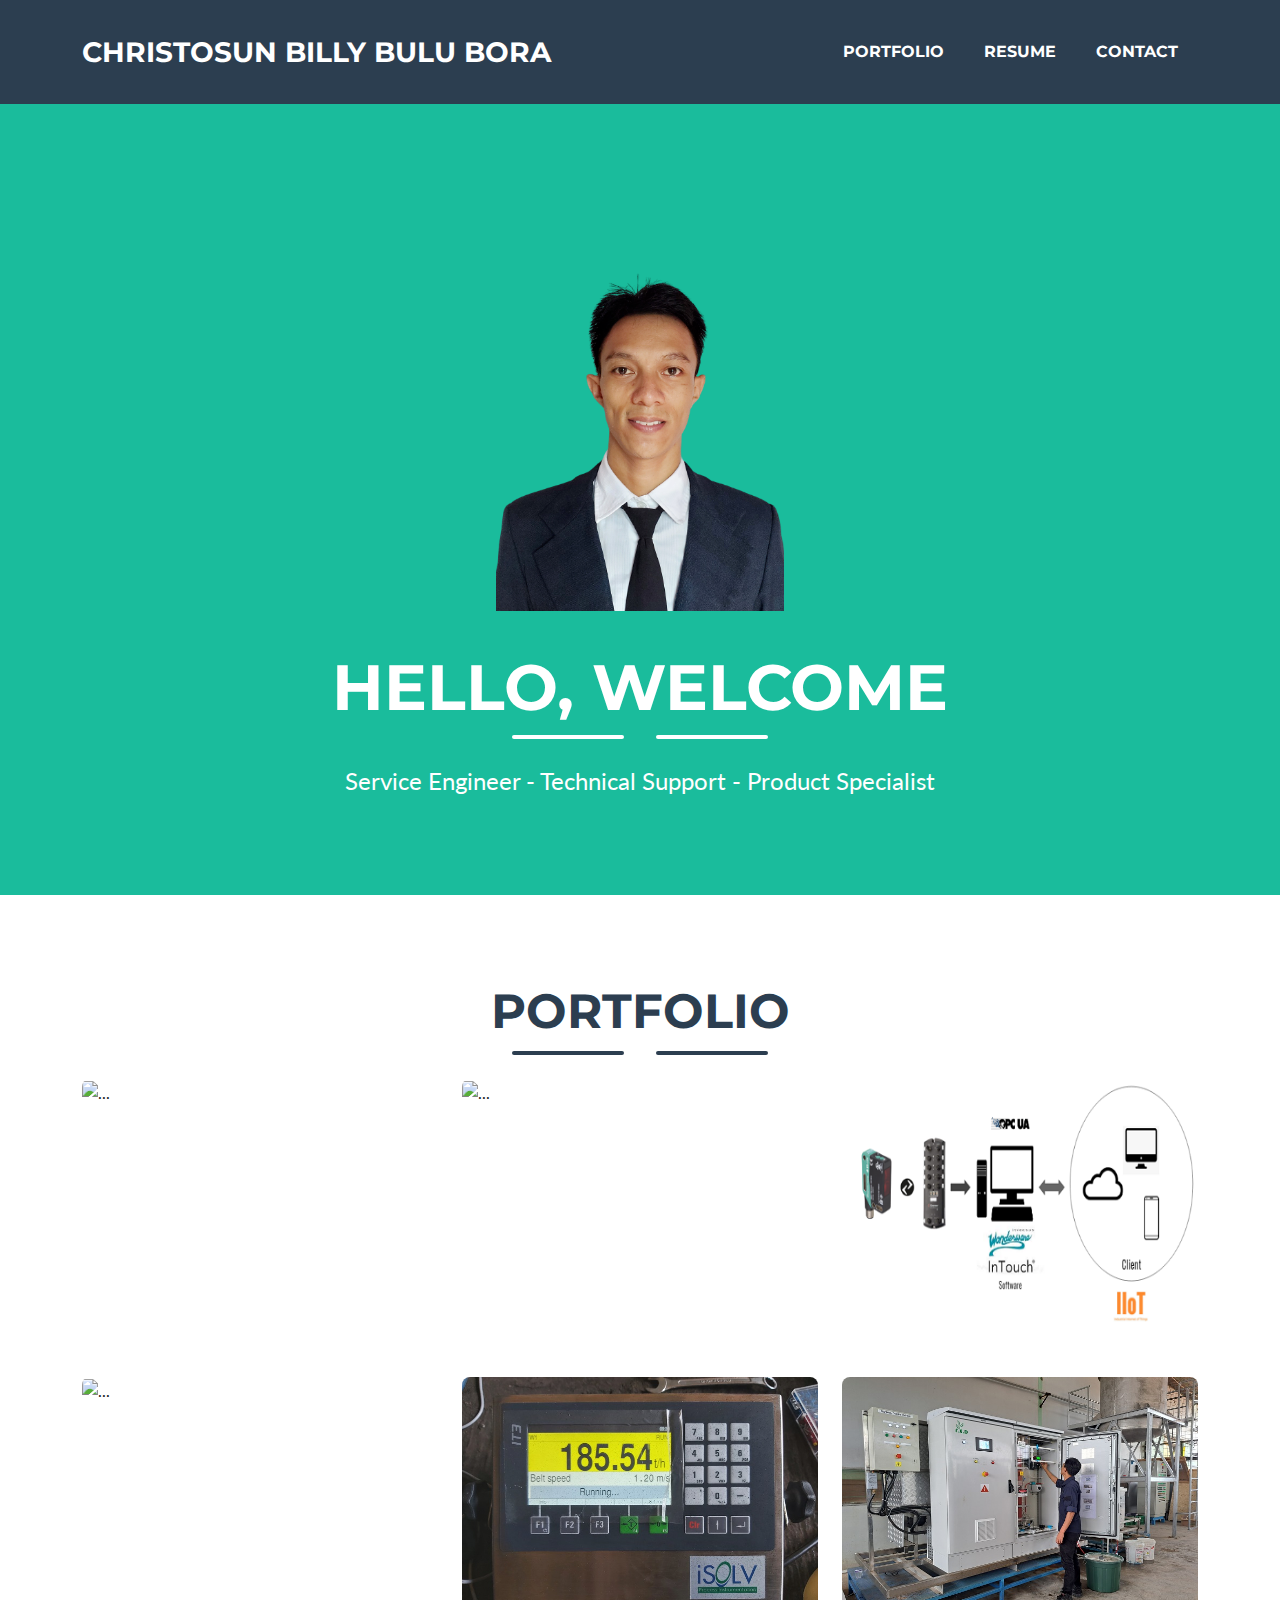
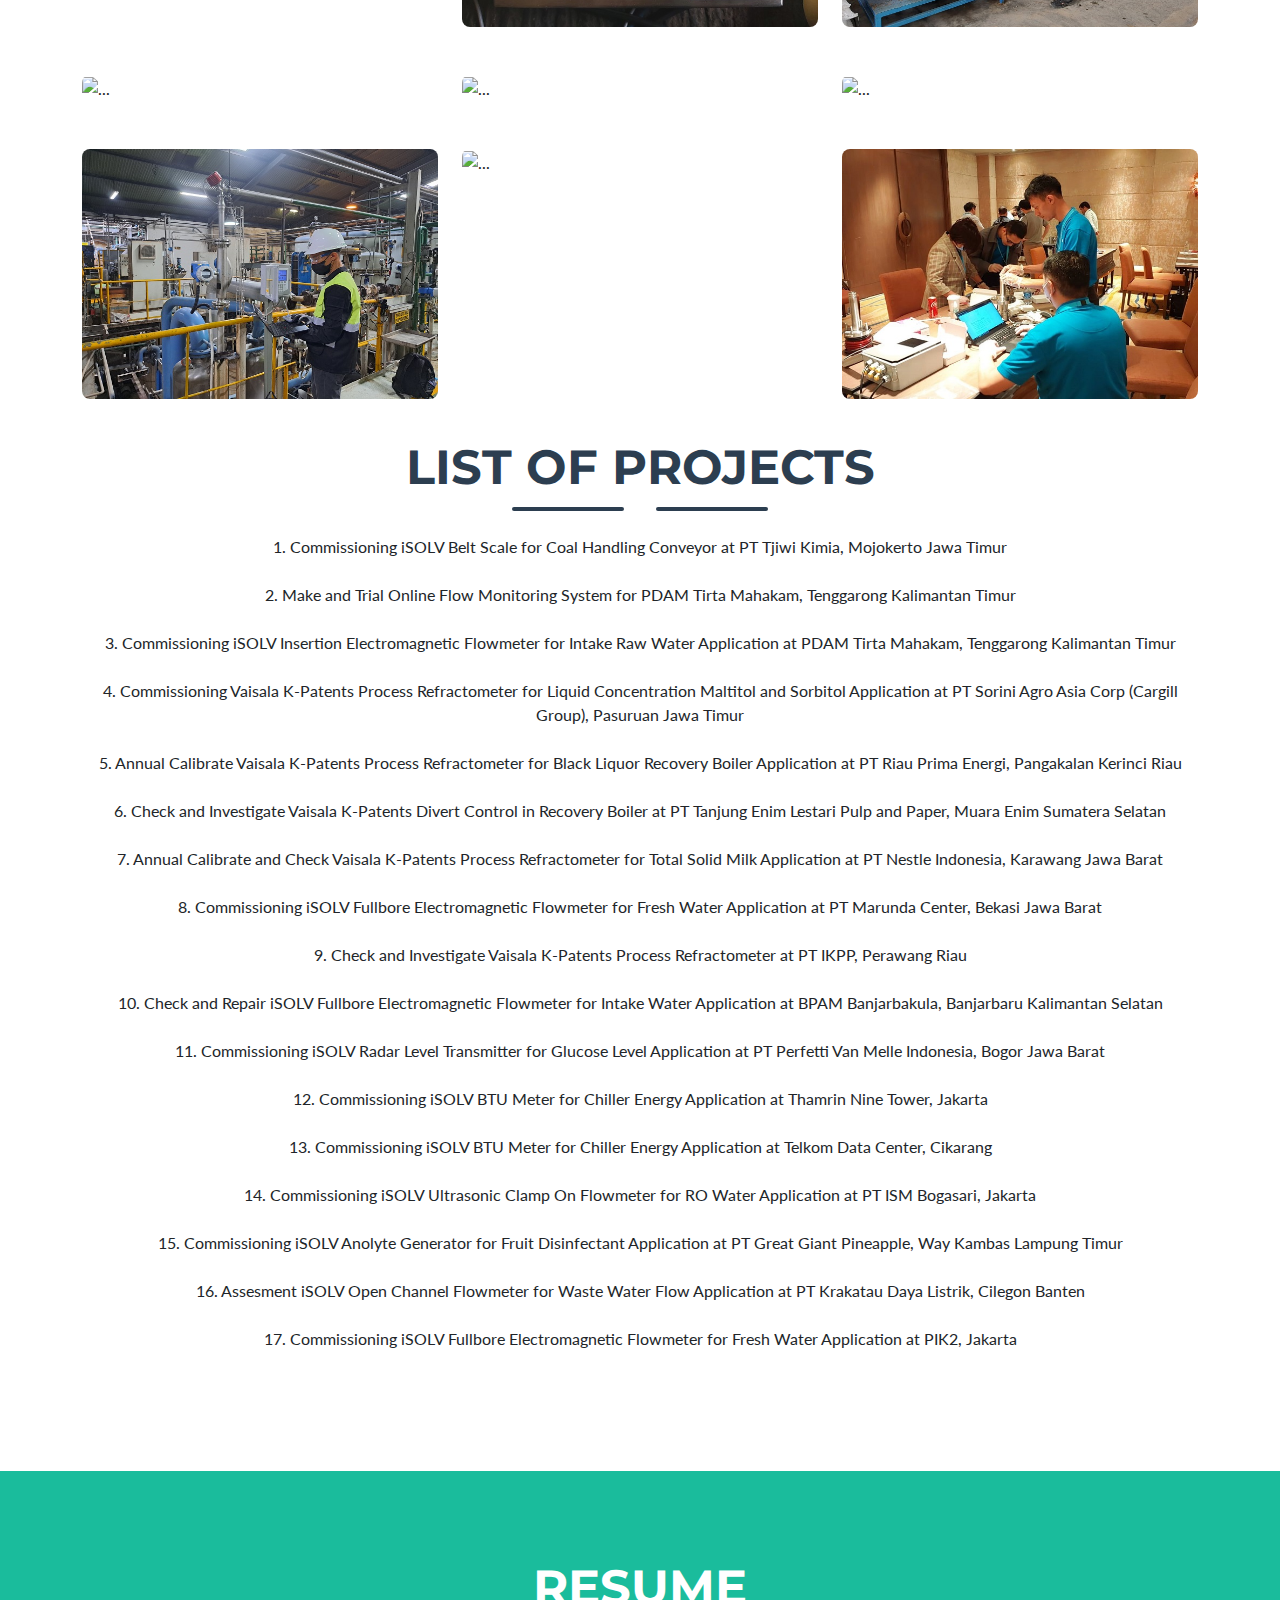
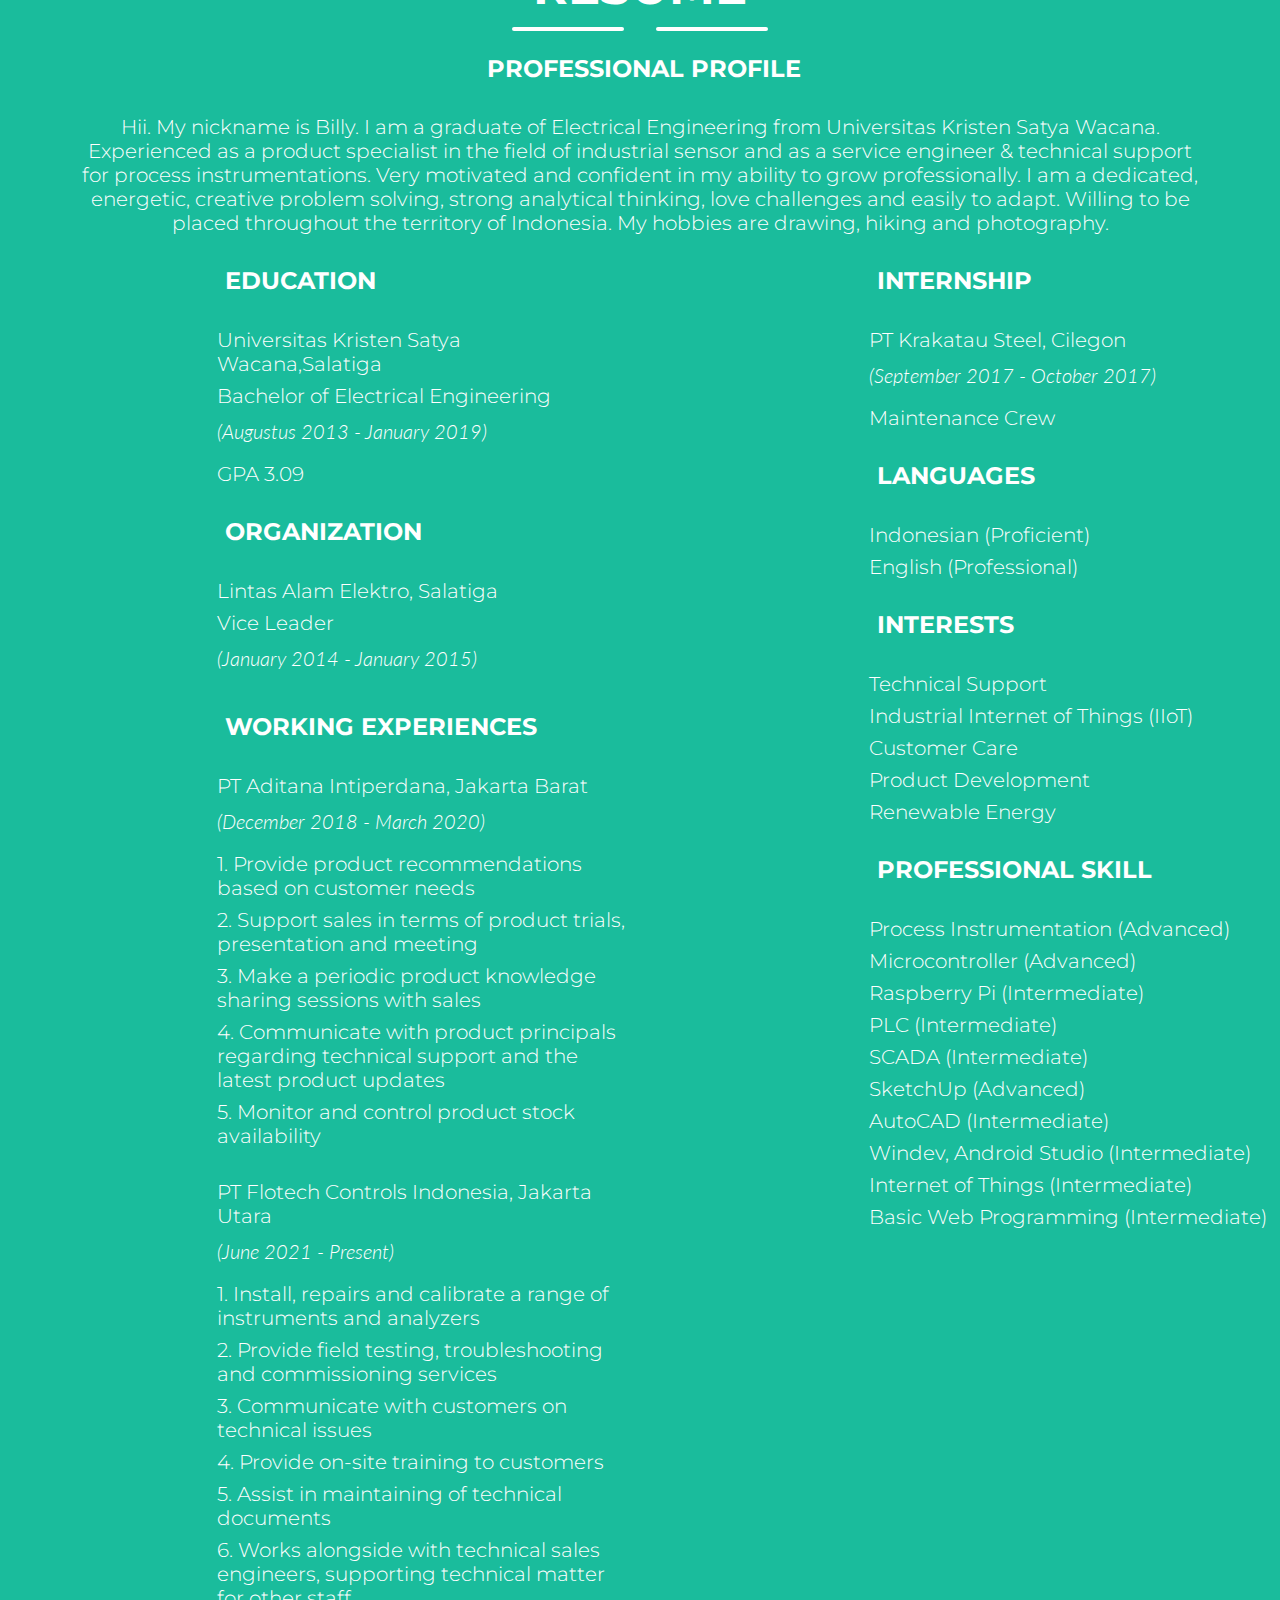
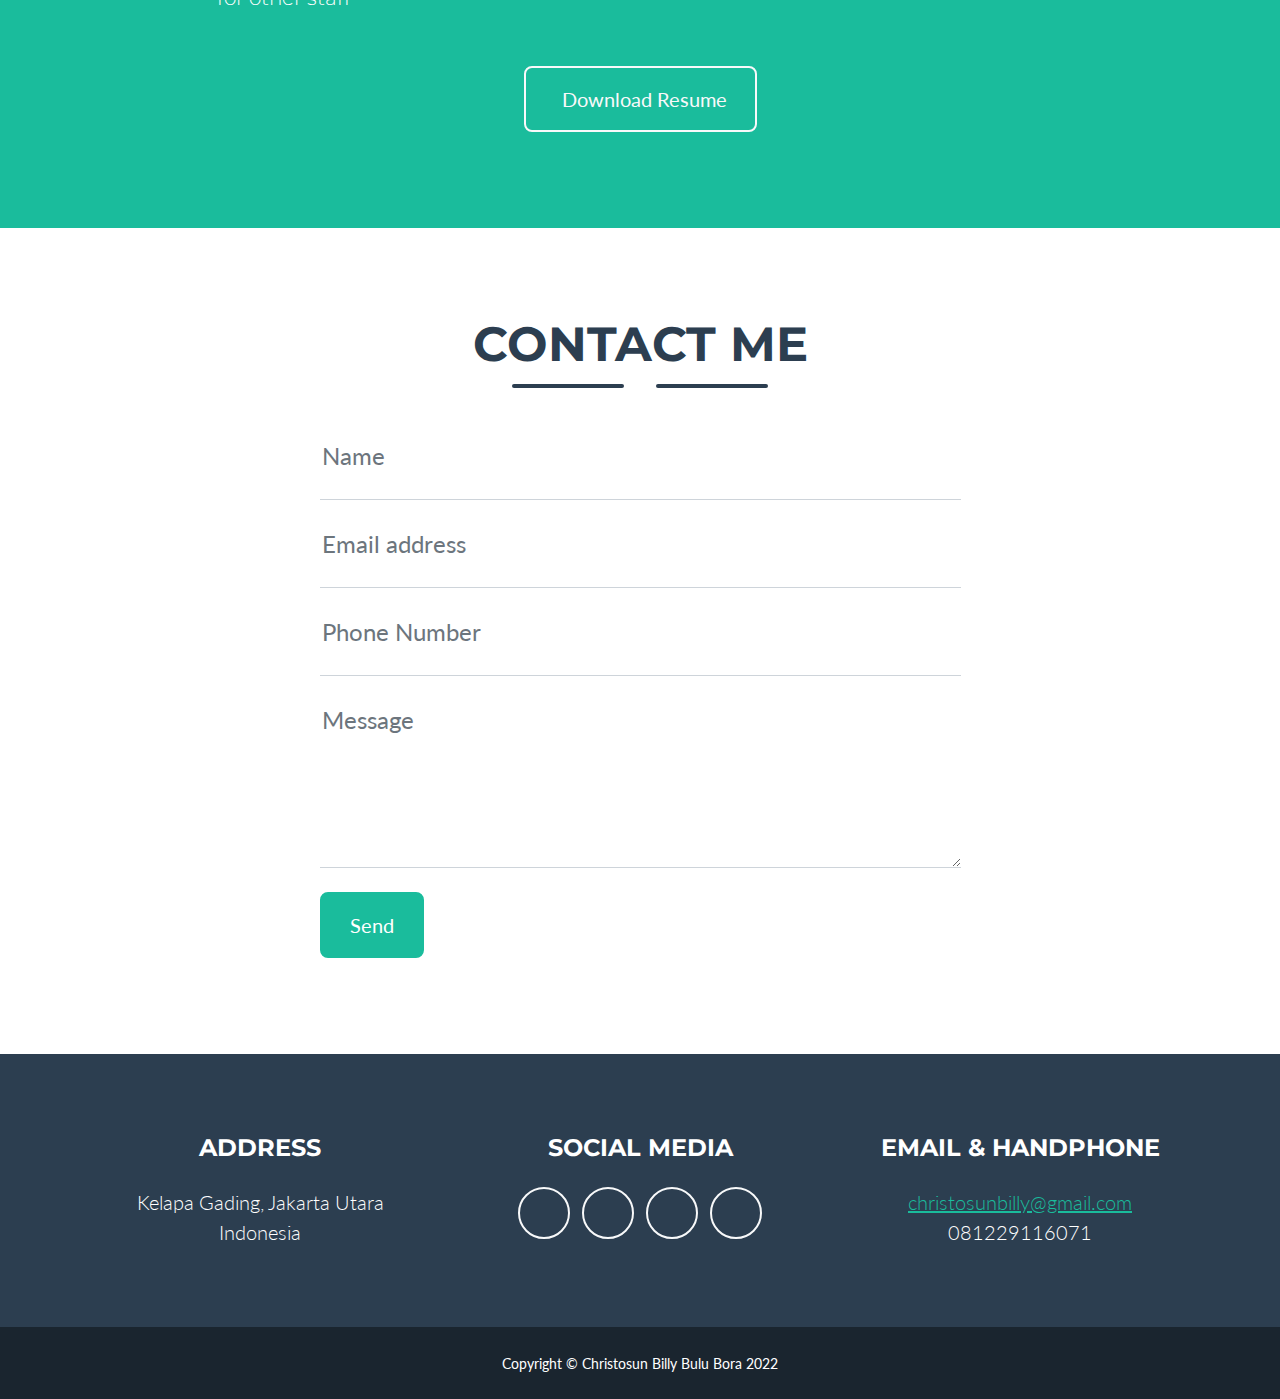
==== commit 0003975c: "add portfolio12" ====
--- a/index.html
+++ b/index.html
@@ -163,6 +163,26 @@
                         </div>
                     </div>
 					
+					<!-- Portfolio Item 11-->
+                    <div class="col-md-6 col-lg-4 mb-5 mb-lg-5">
+                        <div class="portfolio-item mx-auto" data-bs-toggle="modal" data-bs-target="#portfolioModal11">
+                            <div class="portfolio-item-caption d-flex align-items-center justify-content-center h-100 w-100">
+                                <div class="portfolio-item-caption-content text-center text-white"><i class="fas fa-plus fa-3x"></i></div>
+                            </div>
+                            <img class="img-fluid" src="assets/img/portfolio/portfolio11/11a.jpg" alt="..." style="width:500px;height:250px;" />
+                        </div>
+                    </div>
+					
+					<!-- Portfolio Item 12-->
+                    <div class="col-md-6 col-lg-4 mb-5 mb-lg-5">
+                        <div class="portfolio-item mx-auto" data-bs-toggle="modal" data-bs-target="#portfolioModal12">
+                            <div class="portfolio-item-caption d-flex align-items-center justify-content-center h-100 w-100">
+                                <div class="portfolio-item-caption-content text-center text-white"><i class="fas fa-plus fa-3x"></i></div>
+                            </div>
+                            <img class="img-fluid" src="assets/img/portfolio/portfolio12/12a.jpg" alt="..." style="width:500px;height:250px;" />
+                        </div>
+                    </div>
+					
                 </div>
 													
             </div>
@@ -194,7 +214,6 @@
 					<p class="text-center mb-4">15. Commissioning iSOLV Anolyte Generator for Fruit Disinfectant Application at PT Great Giant Pineapple, Way Kambas Lampung Timur</p>
 					<p class="text-center mb-4">16. Assesment iSOLV Open Channel Flowmeter for Waste Water Flow Application at PT Krakatau Daya Listrik, Cilegon Banten</p>
 					<p class="text-center mb-4">17. Commissioning iSOLV Fullbore Electromagnetic Flowmeter for Fresh Water Application at PIK2, Jakarta</p>
-					<p class="text-center mb-4">18. </p>
 				</div>
         
 		</section>
@@ -848,6 +867,100 @@
             </div>
         </div>
 		
+		<!-- Portfolio Modal 11-->
+		<div class="portfolio-modal modal fade" id="portfolioModal11" tabindex="-1" aria-labelledby="portfolioModal11" aria-hidden="true">
+            <div class="modal-dialog modal-xl">
+                <div class="modal-content">
+                    <div class="modal-header border-0"><button class="btn-close" type="button" data-bs-dismiss="modal" aria-label="Close"></button></div>
+                    <div class="modal-body text-center pb-5">
+                        <div class="container">
+                            <div class="row justify-content-center">
+                                <div class="col-lg-8">
+                                    <!-- Portfolio Modal - Title-->
+                                    <h2 class="portfolio-modal-title text-secondary text-uppercase mb-0">Portfolio #11</h2>
+                                    <!-- Icon Divider-->
+                                    <div class="divider-custom">
+                                        <div class="divider-custom-line"></div>
+                                        <div class="divider-custom-icon"><i class="fas fa-star"></i></div>
+                                        <div class="divider-custom-line"></div>
+                                    </div>
+									
+									<p class="mb-4">Provide Training Operational and Maintenance Fullbore Electromagnetic Flowmeter.</p>
+                                    <br/>
+                                    <!-- Portfolio Modal - Image-->
+                                    <img class="img-fluid rounded mb-5" src="assets/img/portfolio/portfolio11/11a.jpg" alt="..." />
+									<br/>
+									<img class="img-fluid rounded mb-5" src="assets/img/portfolio/portfolio11/11b.jpg" alt="..." />
+									<br/>
+									<img class="img-fluid rounded mb-5" src="assets/img/portfolio/portfolio11/11c.jpg" alt="..." />
+									<br/>
+									<img class="img-fluid rounded mb-5" src="assets/img/portfolio/portfolio11/11d.jpg" alt="..." />
+									<br/>
+									<img class="img-fluid rounded mb-5" src="assets/img/portfolio/portfolio11/11e.jpg" alt="..." />
+									<br/>
+									
+									
+                                    <!-- Portfolio Modal - Text-->
+                                    
+                                    <button class="btn btn-primary" href="#!" data-bs-dismiss="modal">
+                                        <i class="fas fa-times fa-fw"></i>
+                                        Close Window
+                                    </button>
+                                </div>
+                            </div>
+                        </div>
+                    </div>
+                </div>
+            </div>
+        </div>
+		
+		<!-- Portfolio Modal 12-->
+		<div class="portfolio-modal modal fade" id="portfolioModal12" tabindex="-1" aria-labelledby="portfolioModal12" aria-hidden="true">
+            <div class="modal-dialog modal-xl">
+                <div class="modal-content">
+                    <div class="modal-header border-0"><button class="btn-close" type="button" data-bs-dismiss="modal" aria-label="Close"></button></div>
+                    <div class="modal-body text-center pb-5">
+                        <div class="container">
+                            <div class="row justify-content-center">
+                                <div class="col-lg-8">
+                                    <!-- Portfolio Modal - Title-->
+                                    <h2 class="portfolio-modal-title text-secondary text-uppercase mb-0">Portfolio #12</h2>
+                                    <!-- Icon Divider-->
+                                    <div class="divider-custom">
+                                        <div class="divider-custom-line"></div>
+                                        <div class="divider-custom-icon"><i class="fas fa-star"></i></div>
+                                        <div class="divider-custom-line"></div>
+                                    </div>
+									
+									<p class="mb-4">Completed Vaisala K-Patents Process Refractometer Service Training.</p>
+                                    <br/>
+                                    <!-- Portfolio Modal - Image-->
+                                    <img class="img-fluid rounded mb-5" src="assets/img/portfolio/portfolio12/12b.jpg" alt="..." />
+									<br/>
+									<img class="img-fluid rounded mb-5" src="assets/img/portfolio/portfolio12/12c.jpg" alt="..." />
+									<br/>
+									<img class="img-fluid rounded mb-5" src="assets/img/portfolio/portfolio12/12d.jpg" alt="..." />
+									<br/>
+									<img class="img-fluid rounded mb-5" src="assets/img/portfolio/portfolio12/12e.jpg" alt="..." />
+									<br/>
+									<img class="img-fluid rounded mb-5" src="assets/img/portfolio/portfolio12/12f.png" alt="..." />
+									<br/>
+									
+									
+                                    <!-- Portfolio Modal - Text-->
+                                    
+                                    <button class="btn btn-primary" href="#!" data-bs-dismiss="modal">
+                                        <i class="fas fa-times fa-fw"></i>
+                                        Close Window
+                                    </button>
+                                </div>
+                            </div>
+                        </div>
+                    </div>
+                </div>
+            </div>
+        </div>
+		
         <!-- Bootstrap core JS-->
         <script src="https://cdn.jsdelivr.net/npm/bootstrap@5.0.1/dist/js/bootstrap.bundle.min.js"></script>
         <!-- Core theme JS-->
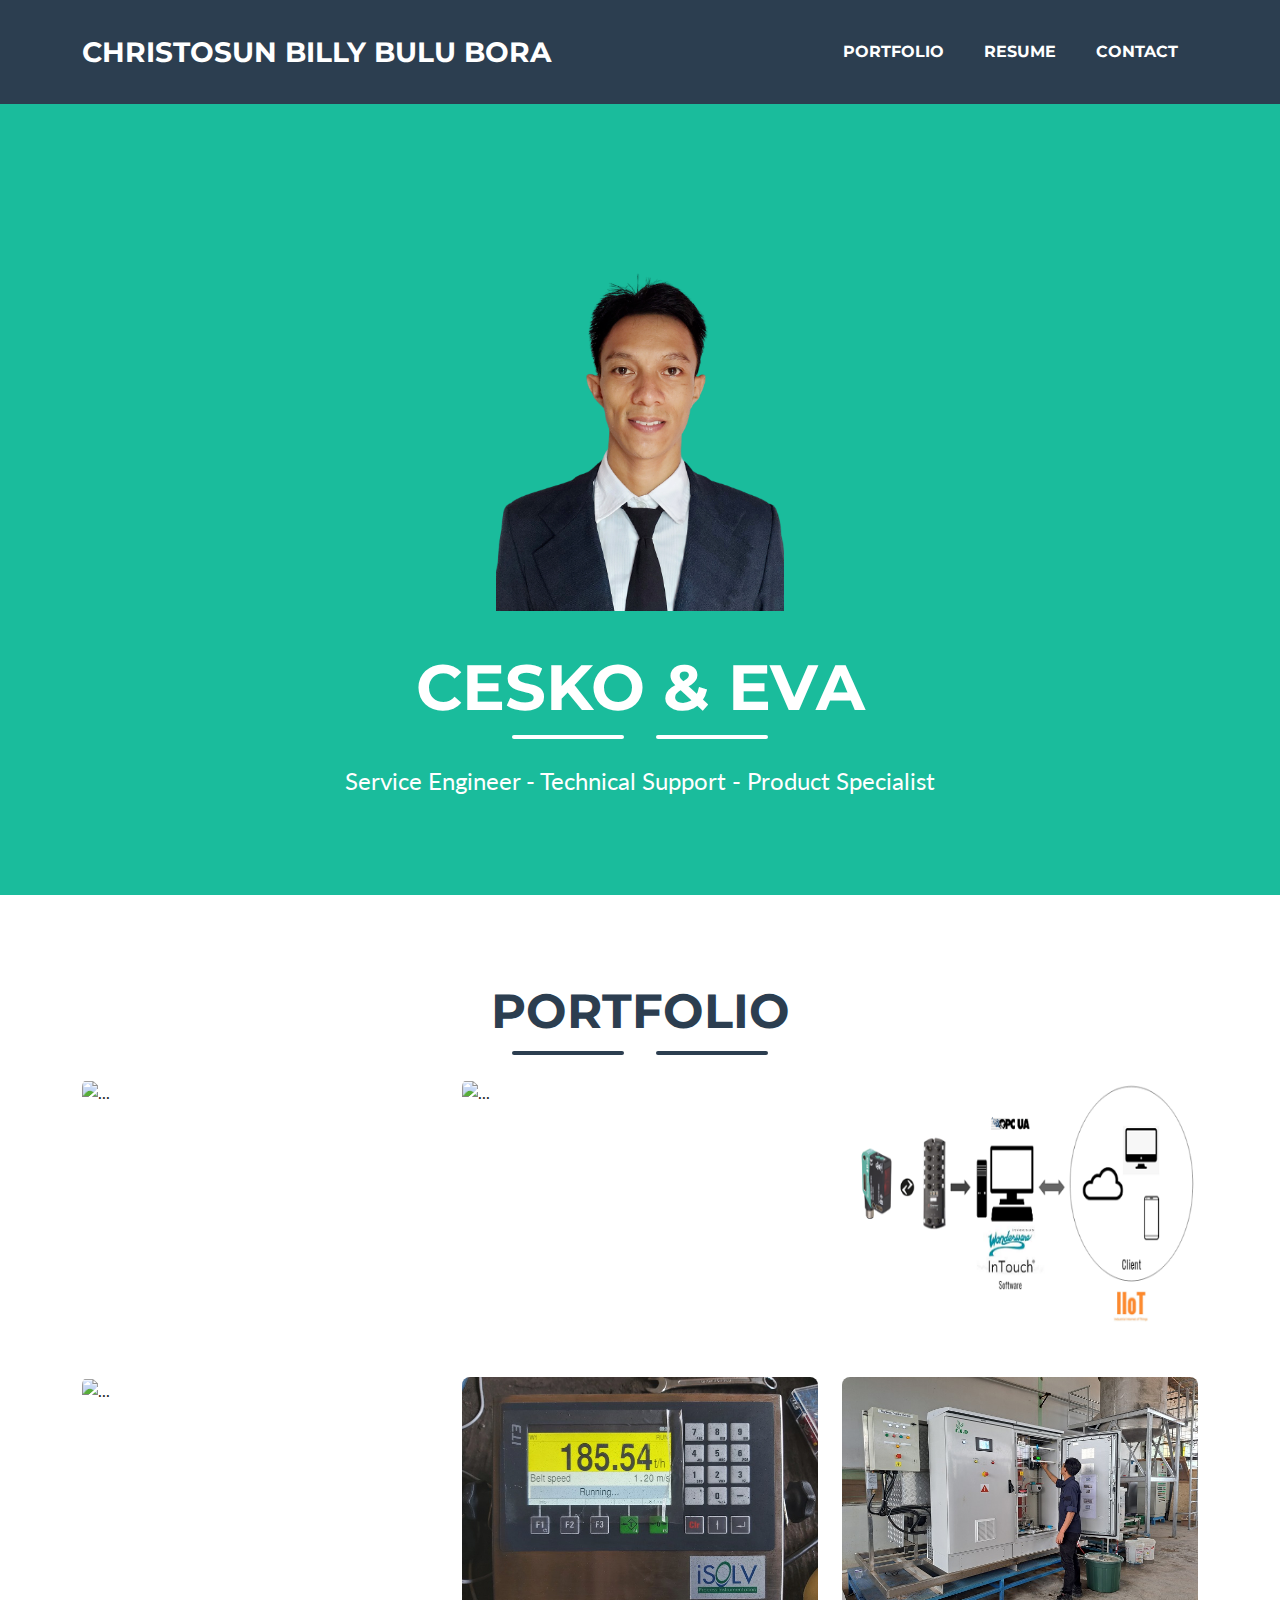
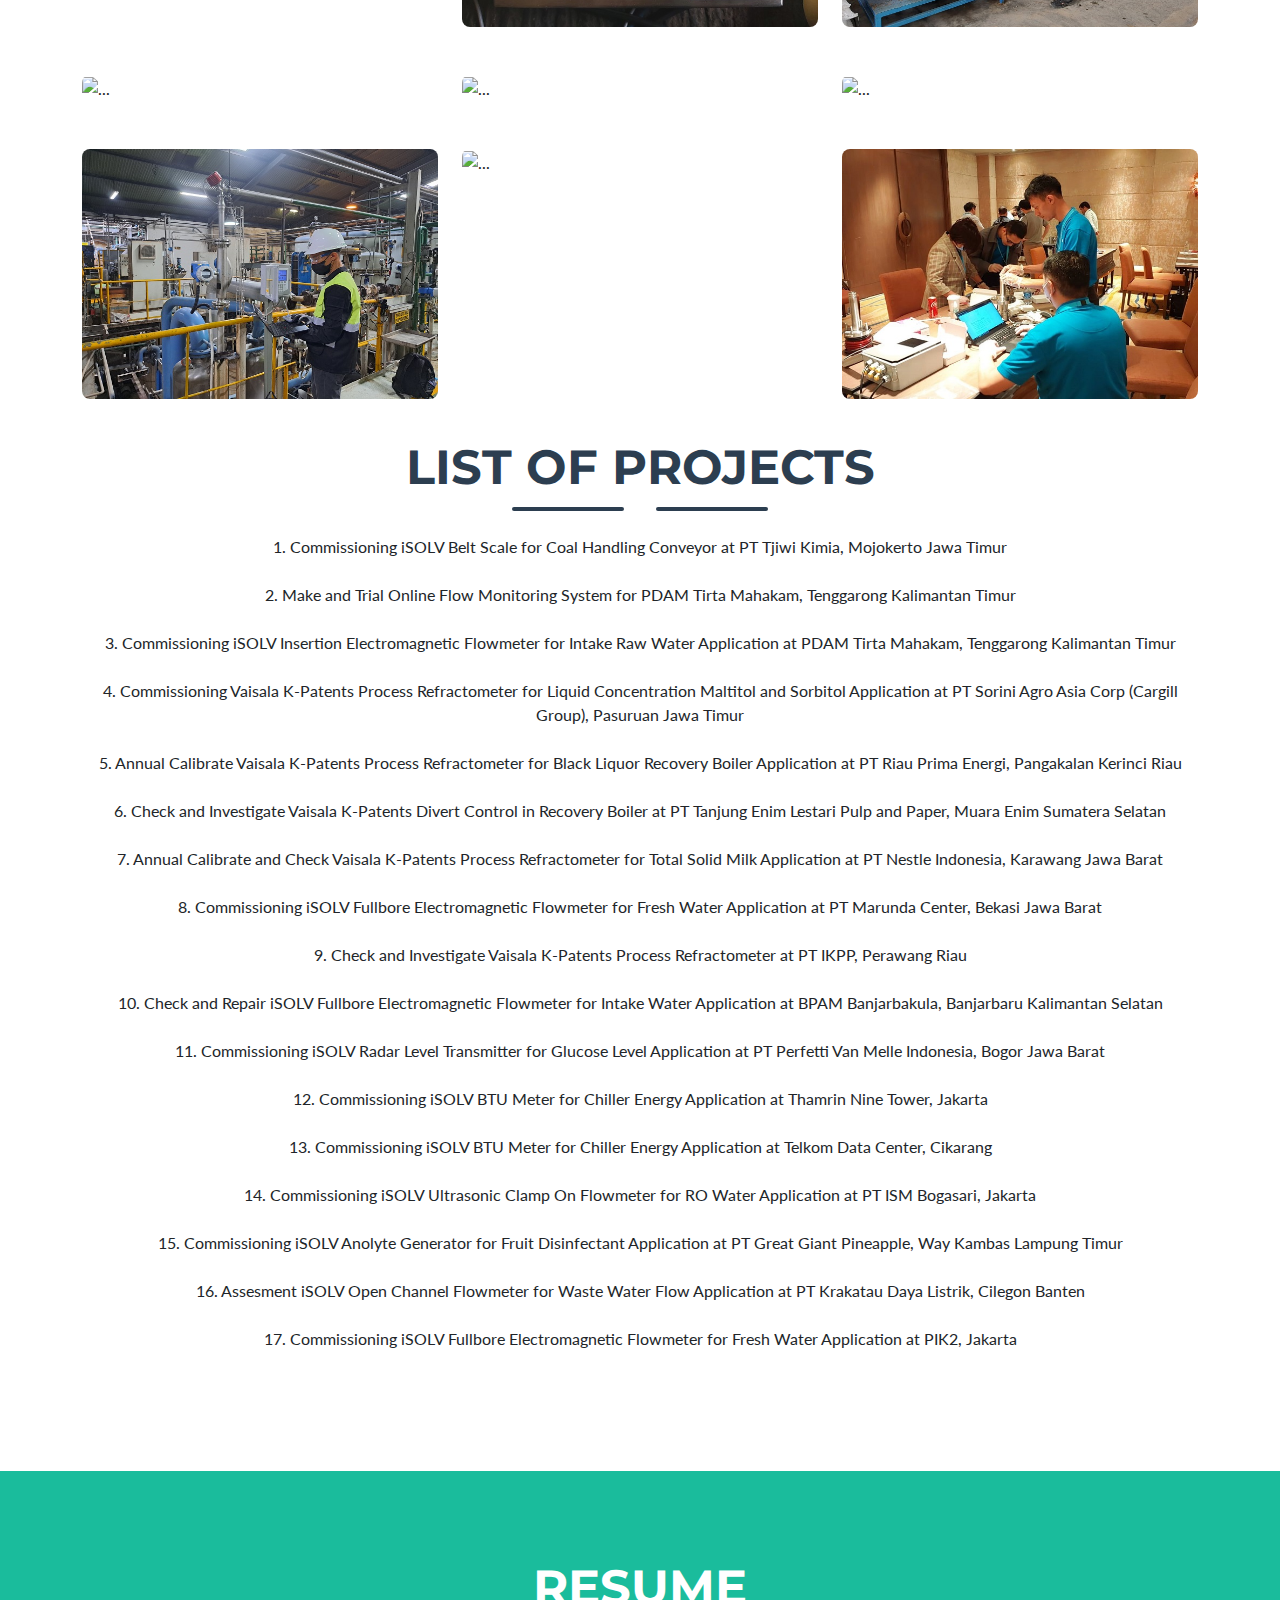
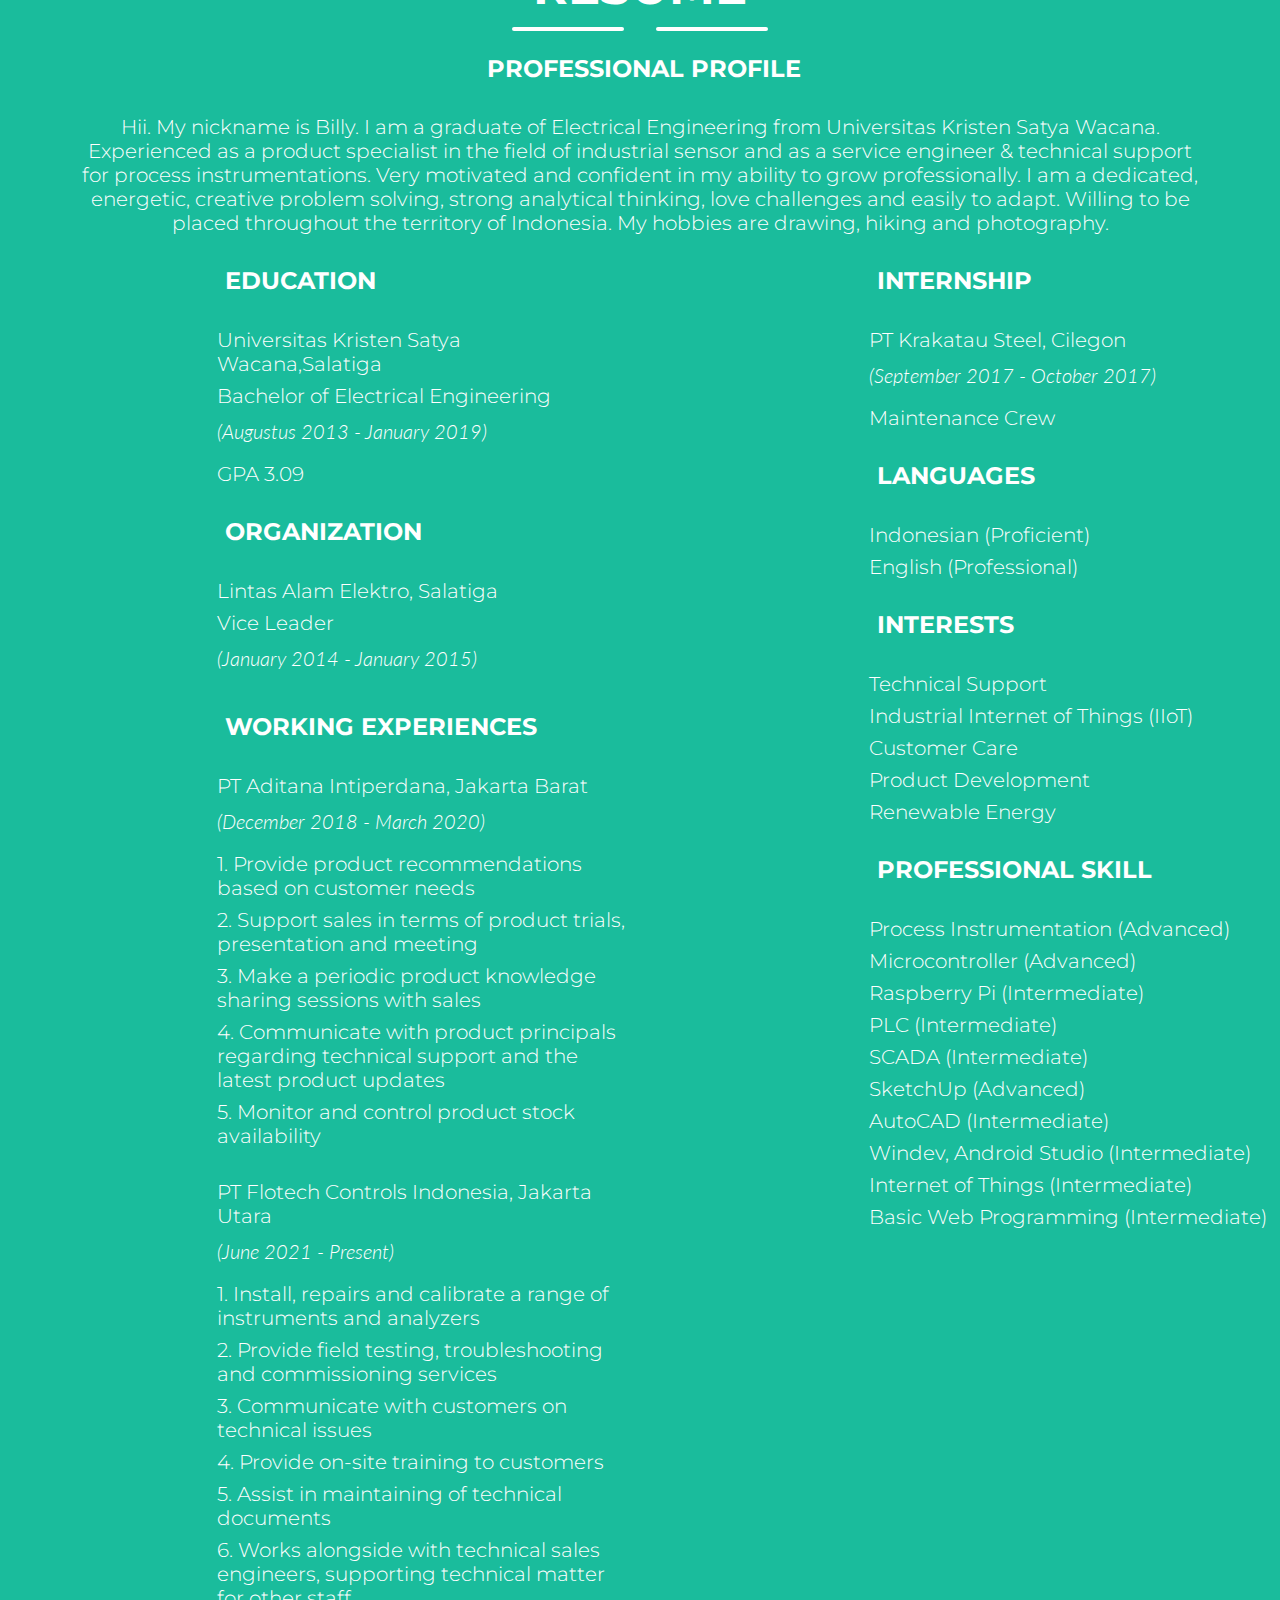
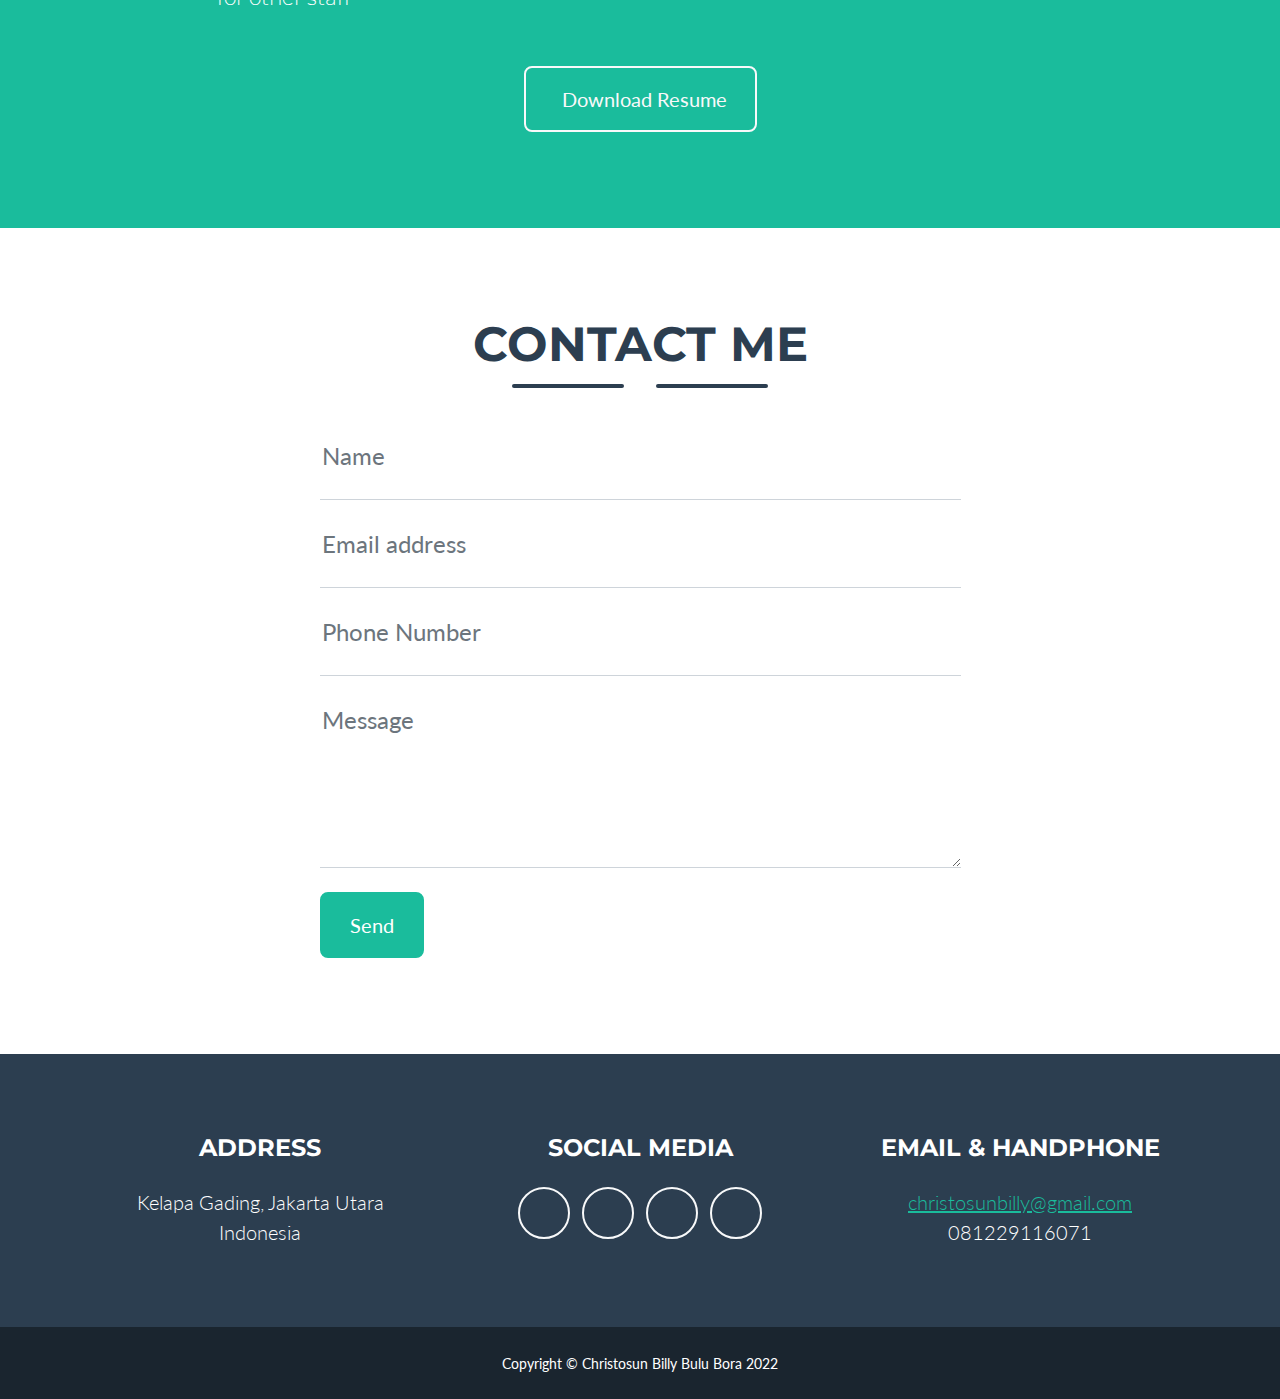
==== commit e95f887c: "Update index.html" ====
--- a/index.html
+++ b/index.html
@@ -40,7 +40,7 @@
                 <!-- Masthead Avatar Image-->
                 <img class="masthead-avatar mb-5" src="assets/img/Foto_Christosun_Billy.svg" alt="foto profil" />
                 <!-- Masthead Heading-->
-                <h1 class="masthead-heading text-uppercase mb-0">Hello, Welcome</h1>
+                <h1 class="masthead-heading text-uppercase mb-0">Cesko & Eva</h1>
                 <!-- Icon Divider-->
                 <div class="divider-custom divider-light">
                     <div class="divider-custom-line"></div>
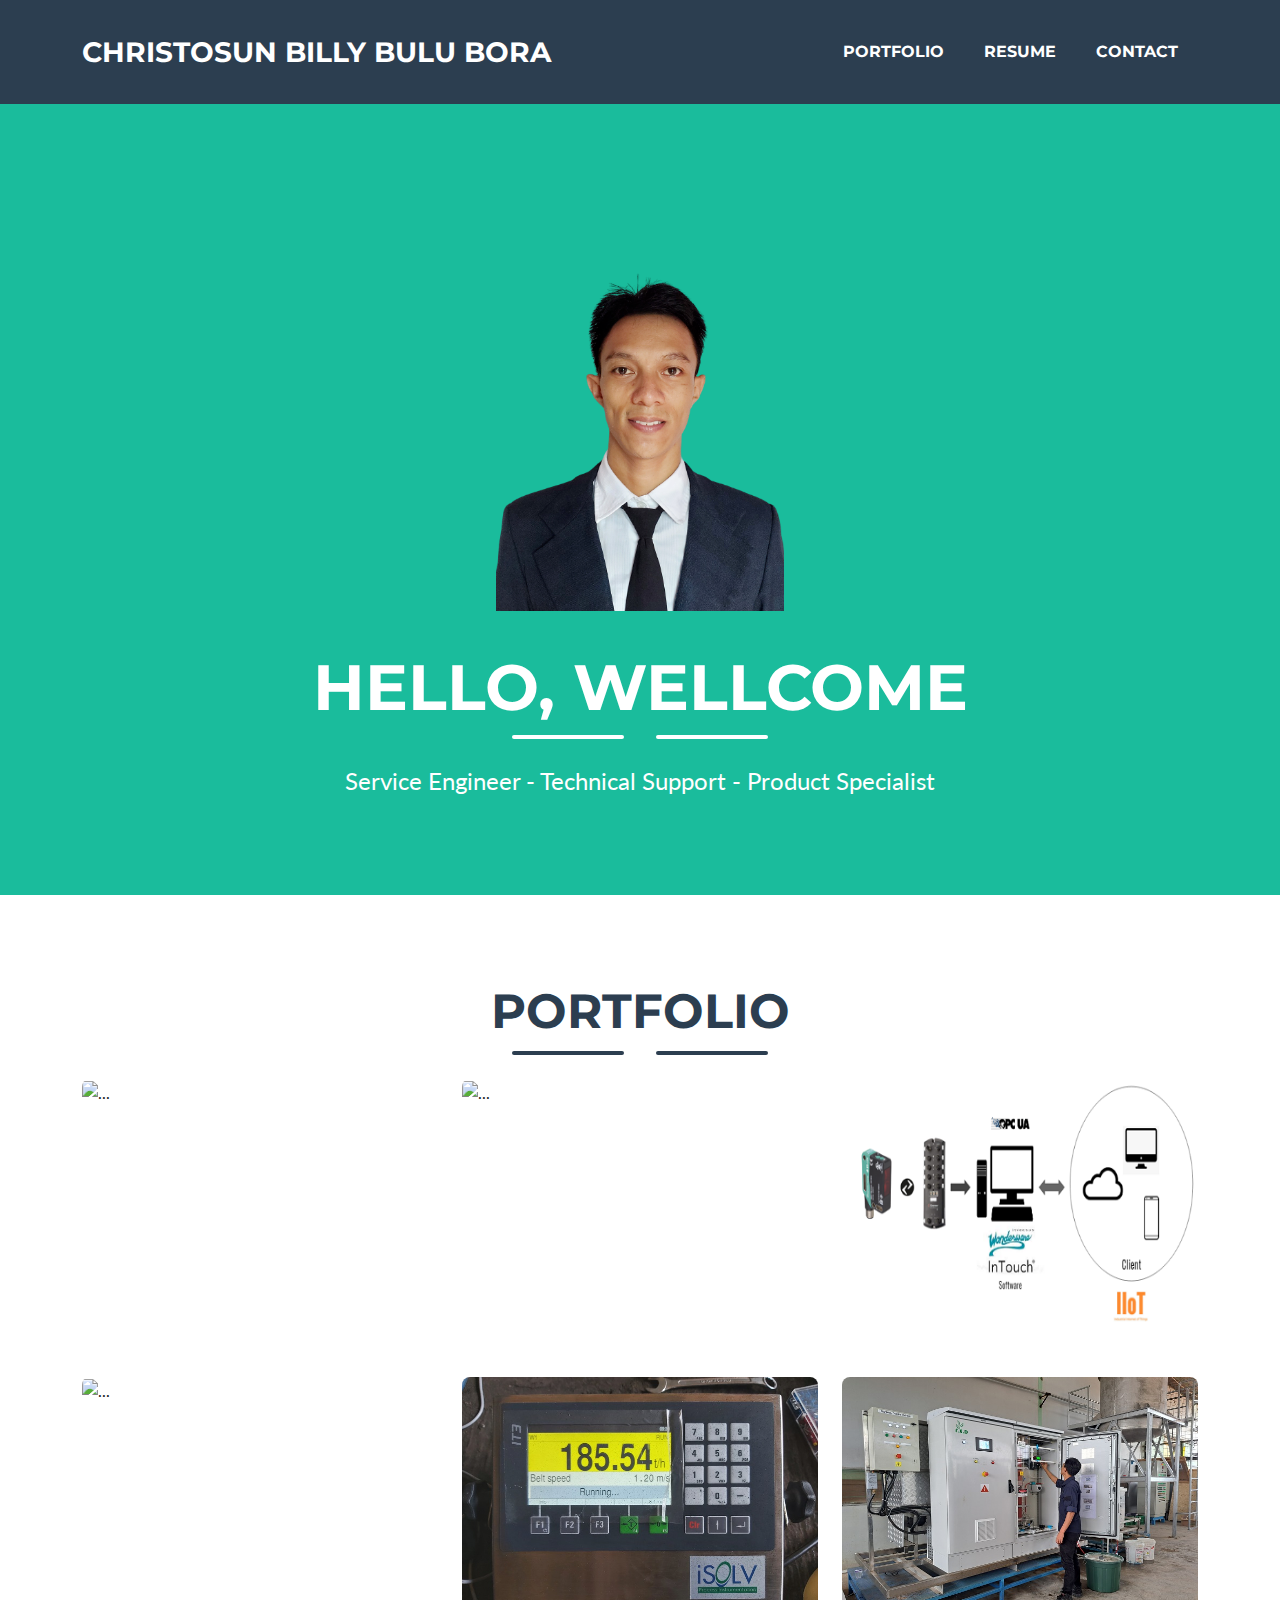
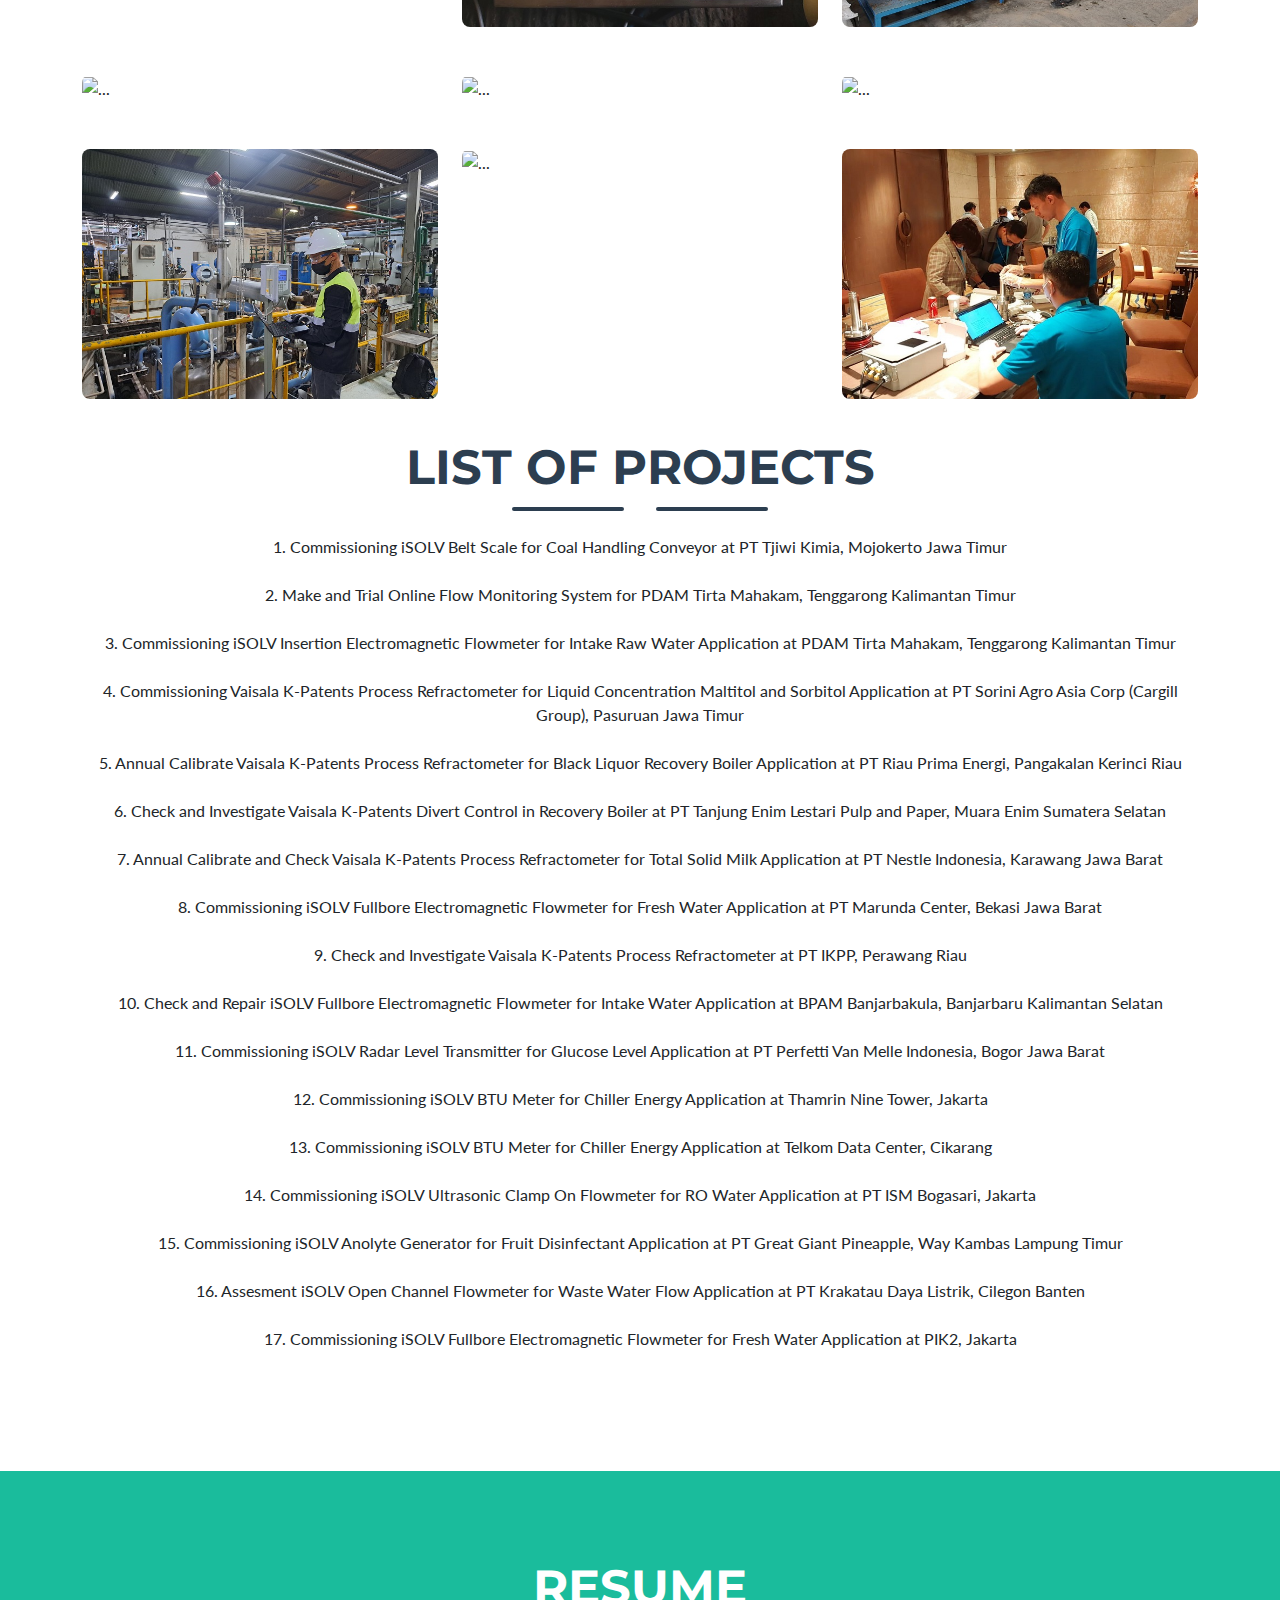
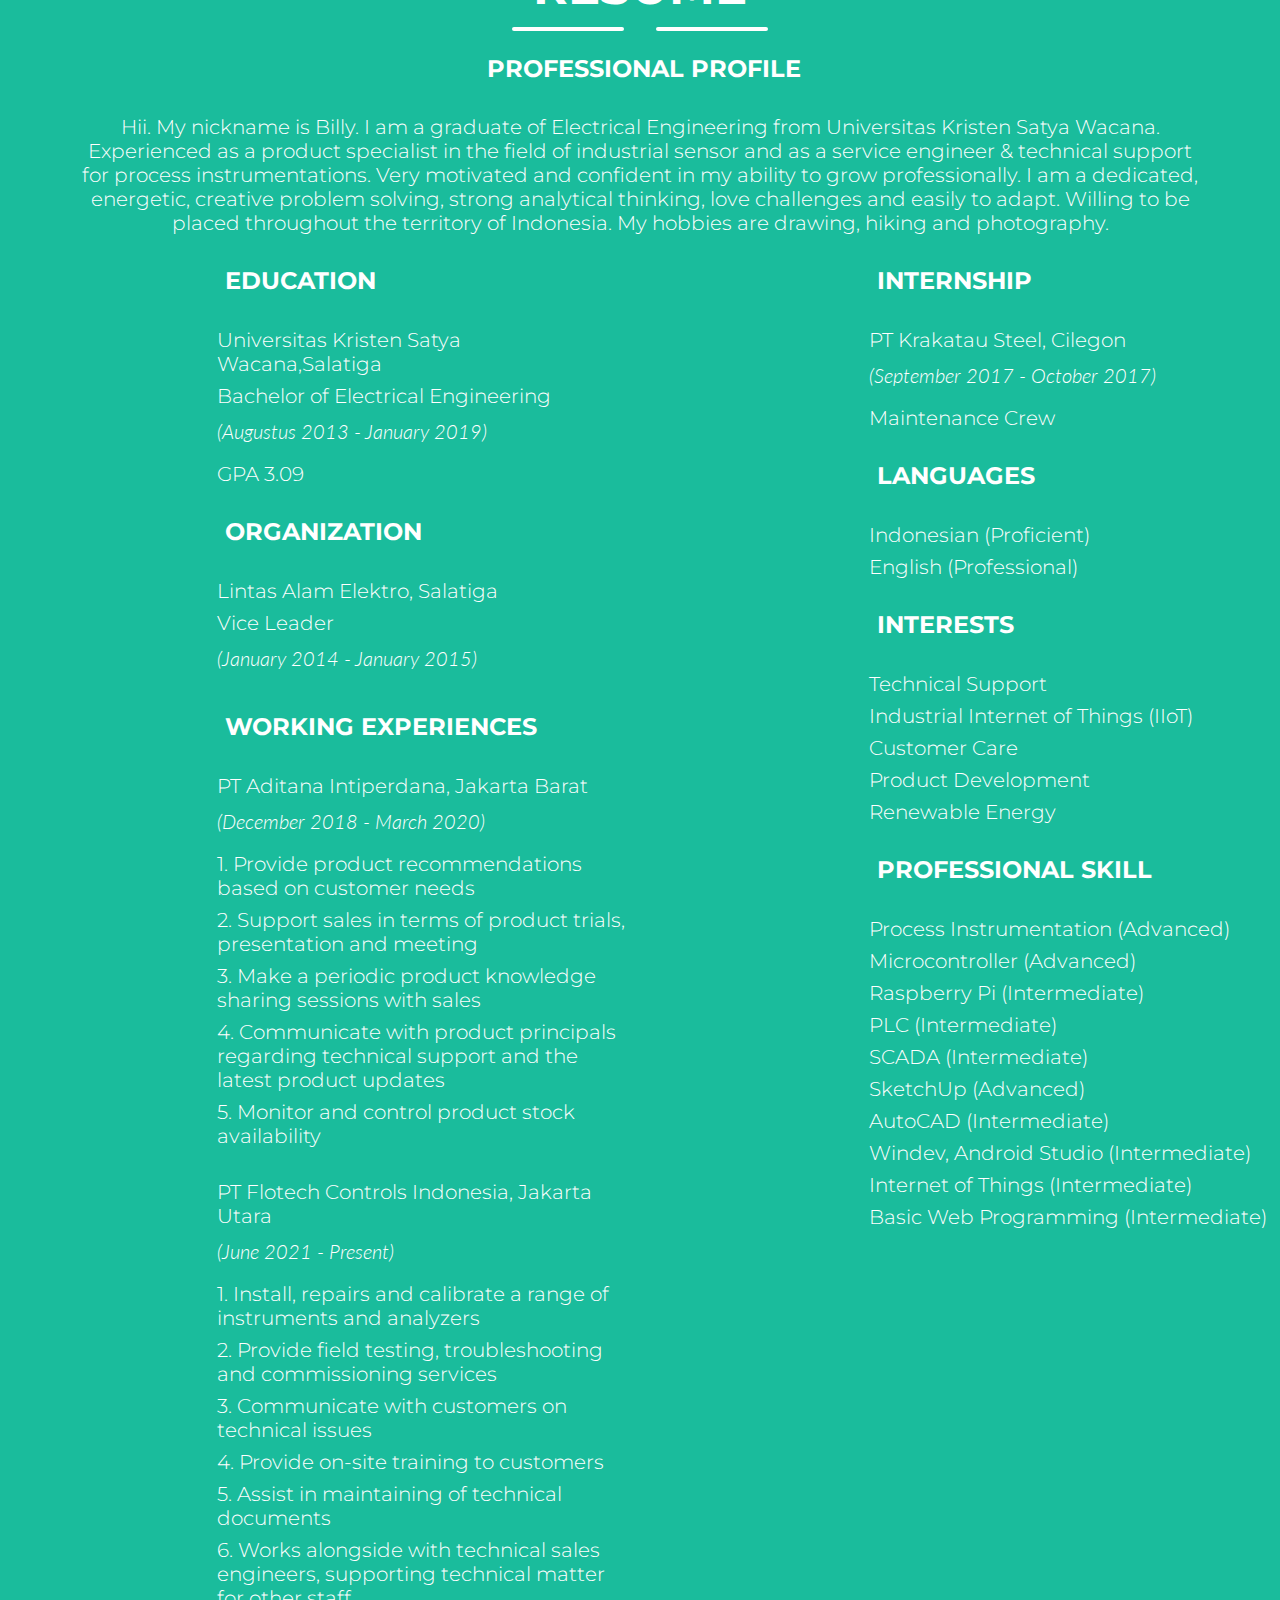
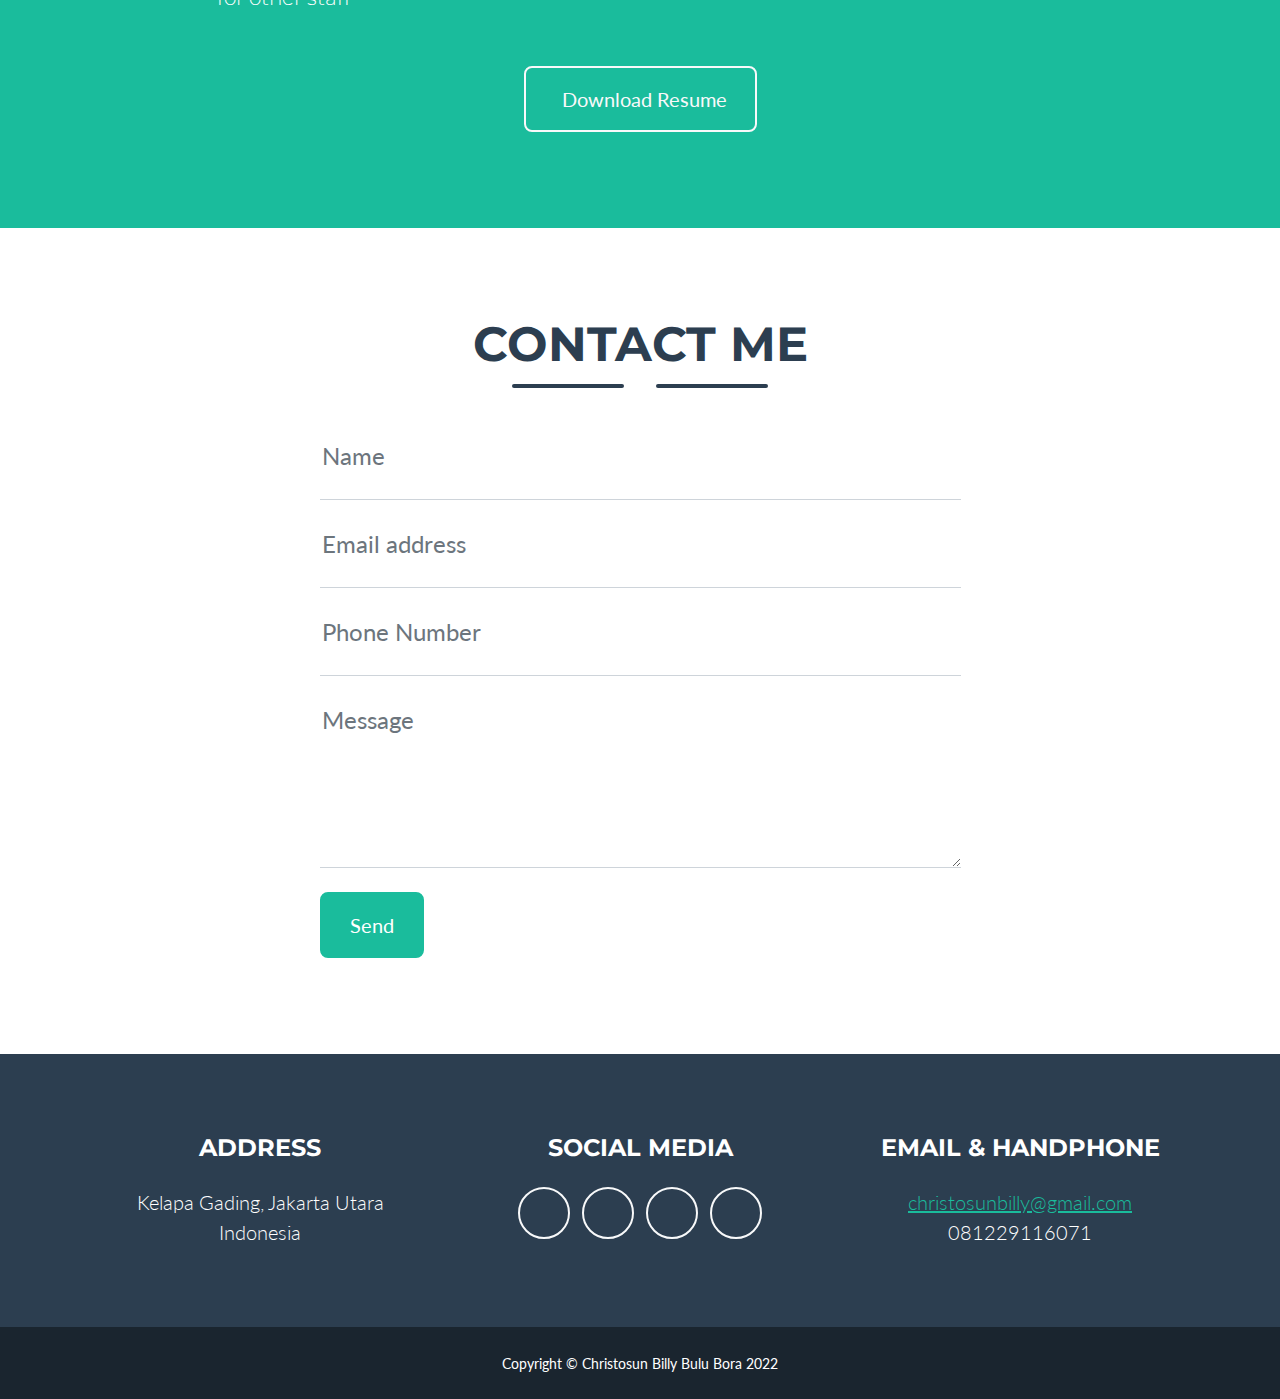
==== commit 96c37821: "Update index.html" ====
--- a/index.html
+++ b/index.html
@@ -40,7 +40,7 @@
                 <!-- Masthead Avatar Image-->
                 <img class="masthead-avatar mb-5" src="assets/img/Foto_Christosun_Billy.svg" alt="foto profil" />
                 <!-- Masthead Heading-->
-                <h1 class="masthead-heading text-uppercase mb-0">Cesko & Eva</h1>
+                <h1 class="masthead-heading text-uppercase mb-0">Hello, Wellcome</h1>
                 <!-- Icon Divider-->
                 <div class="divider-custom divider-light">
                     <div class="divider-custom-line"></div>
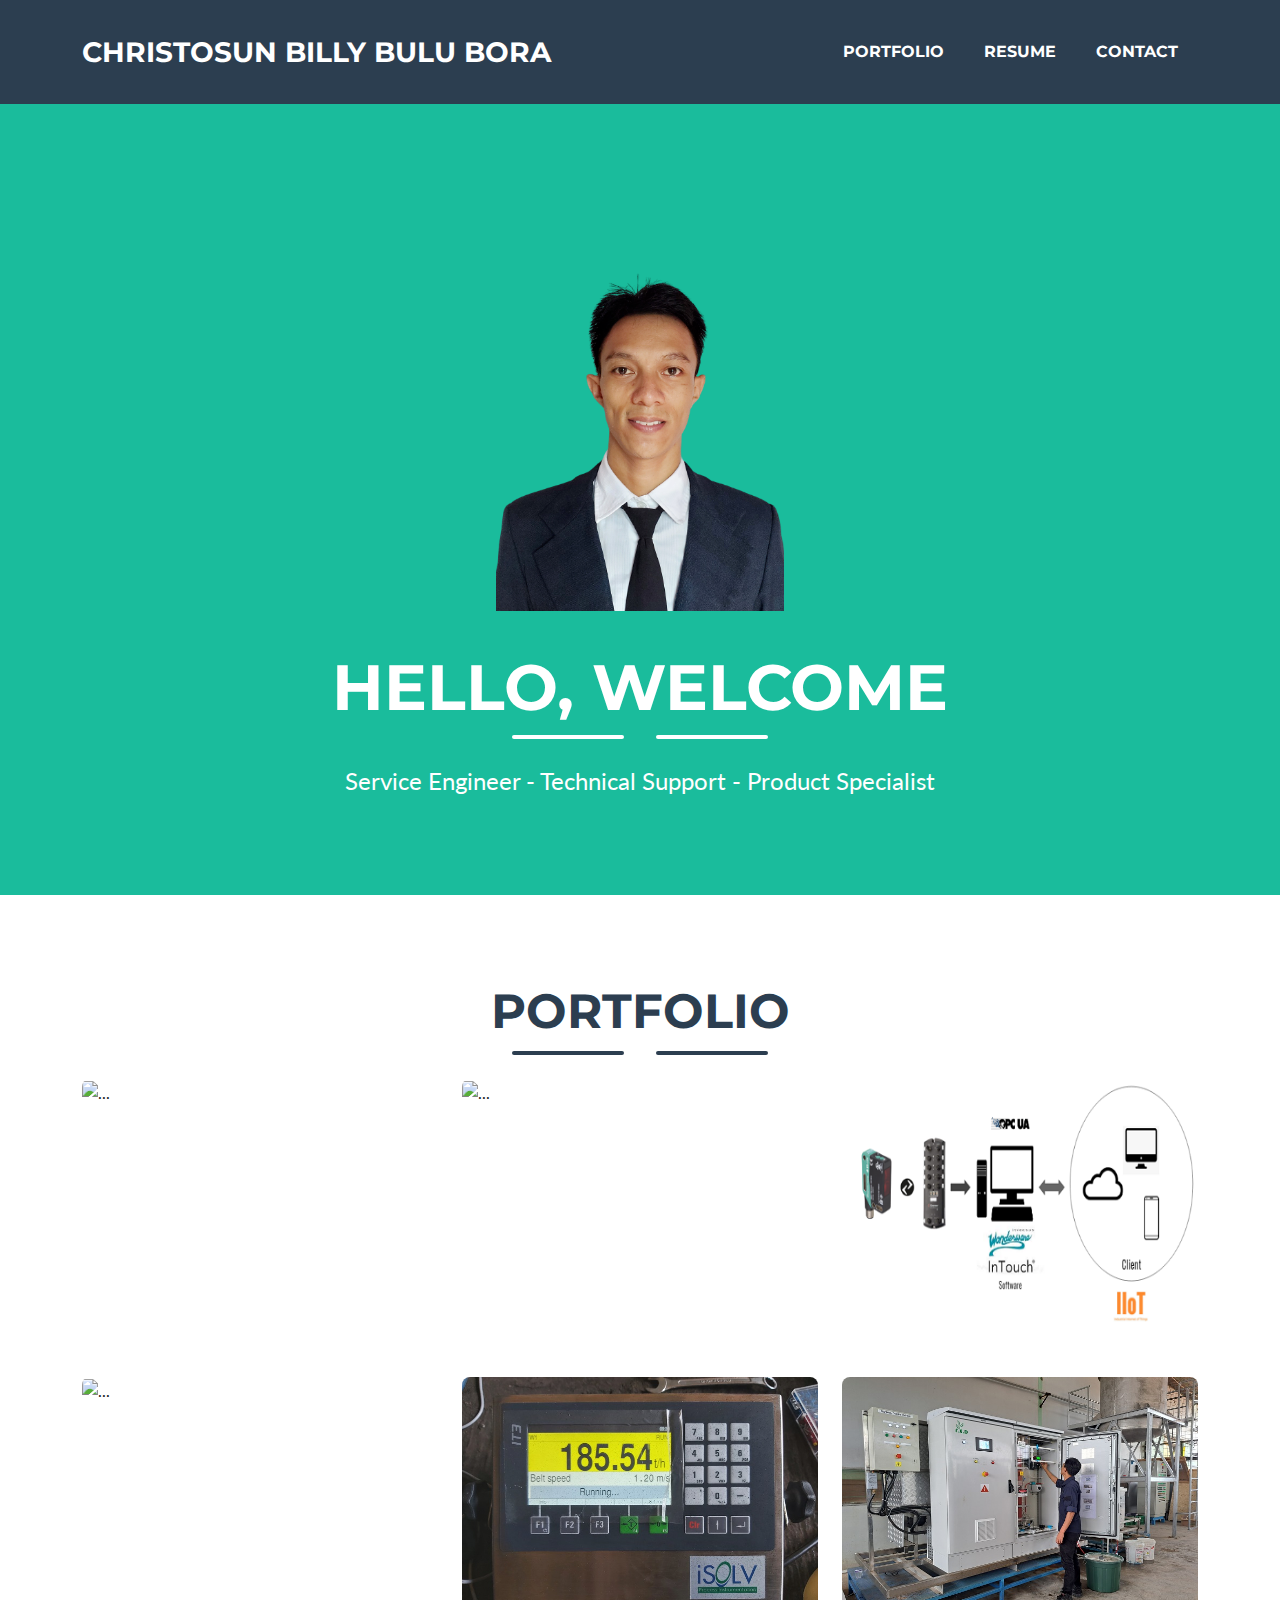
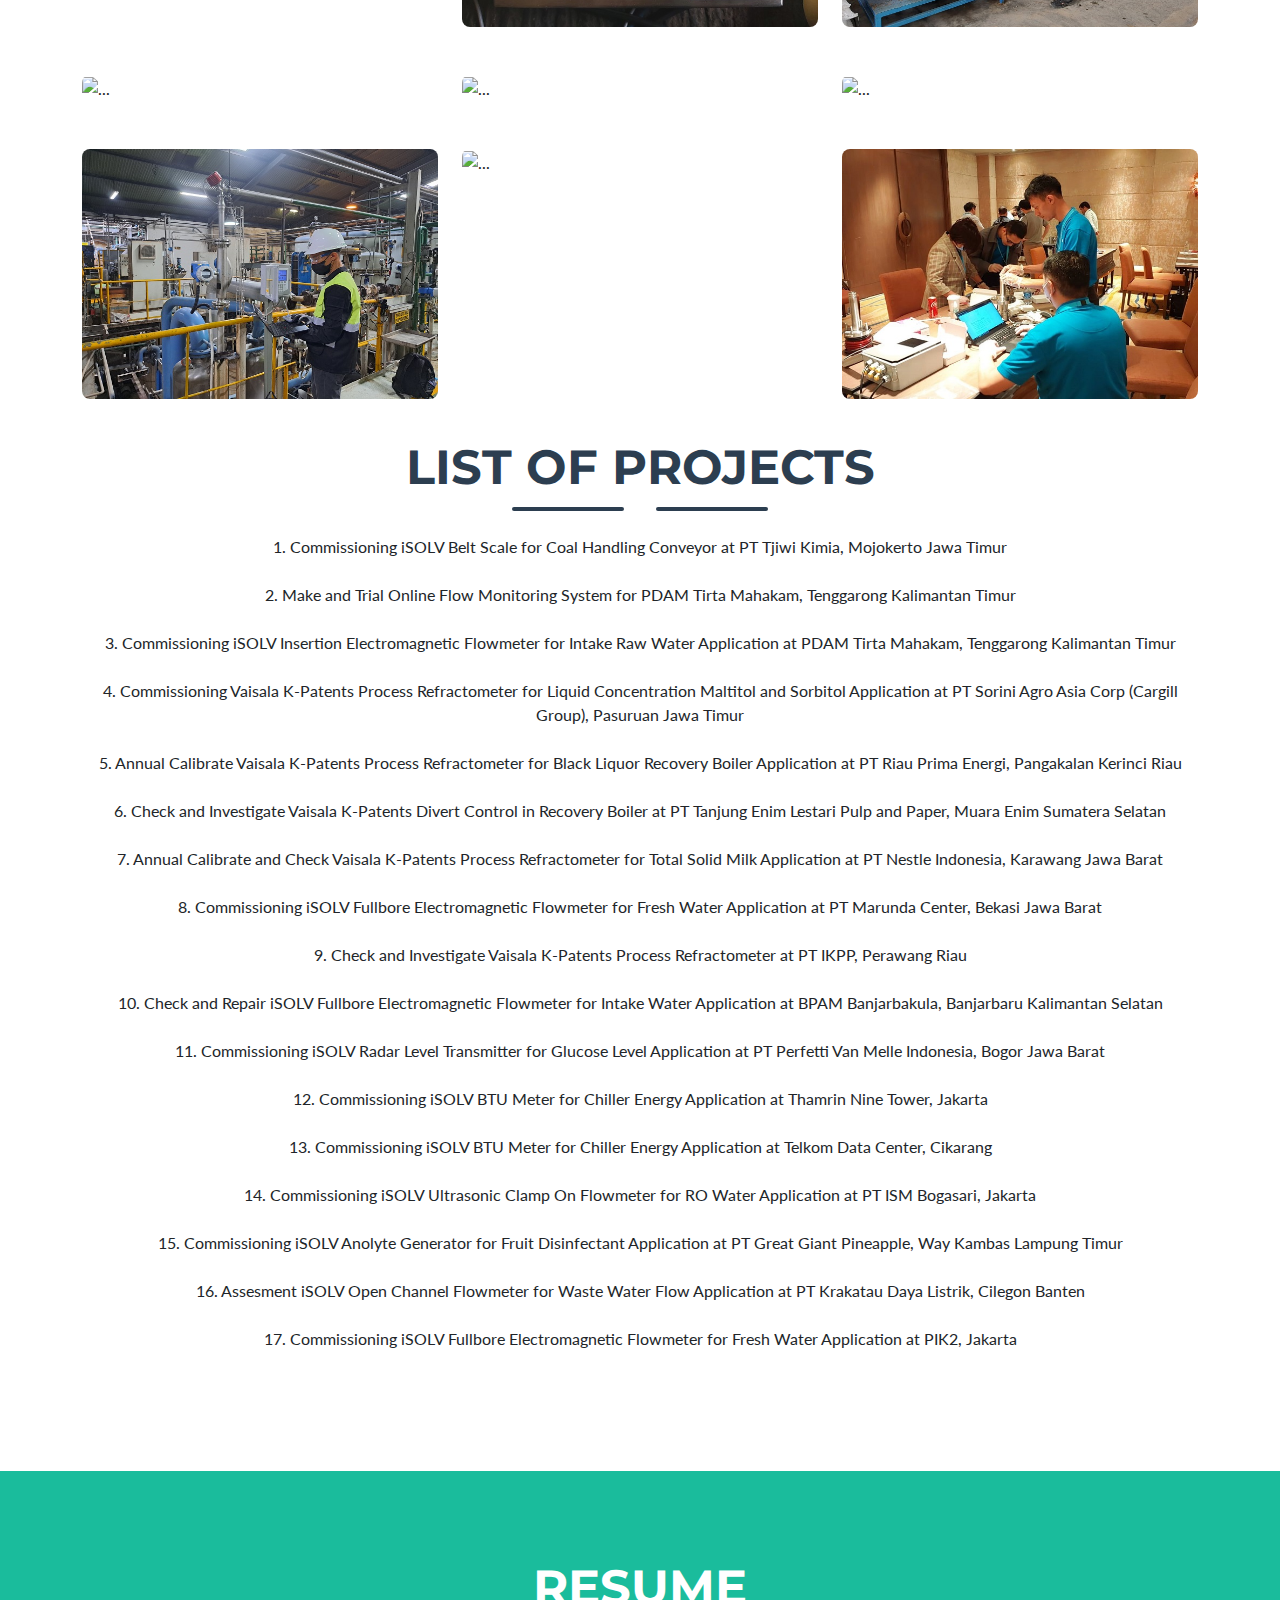
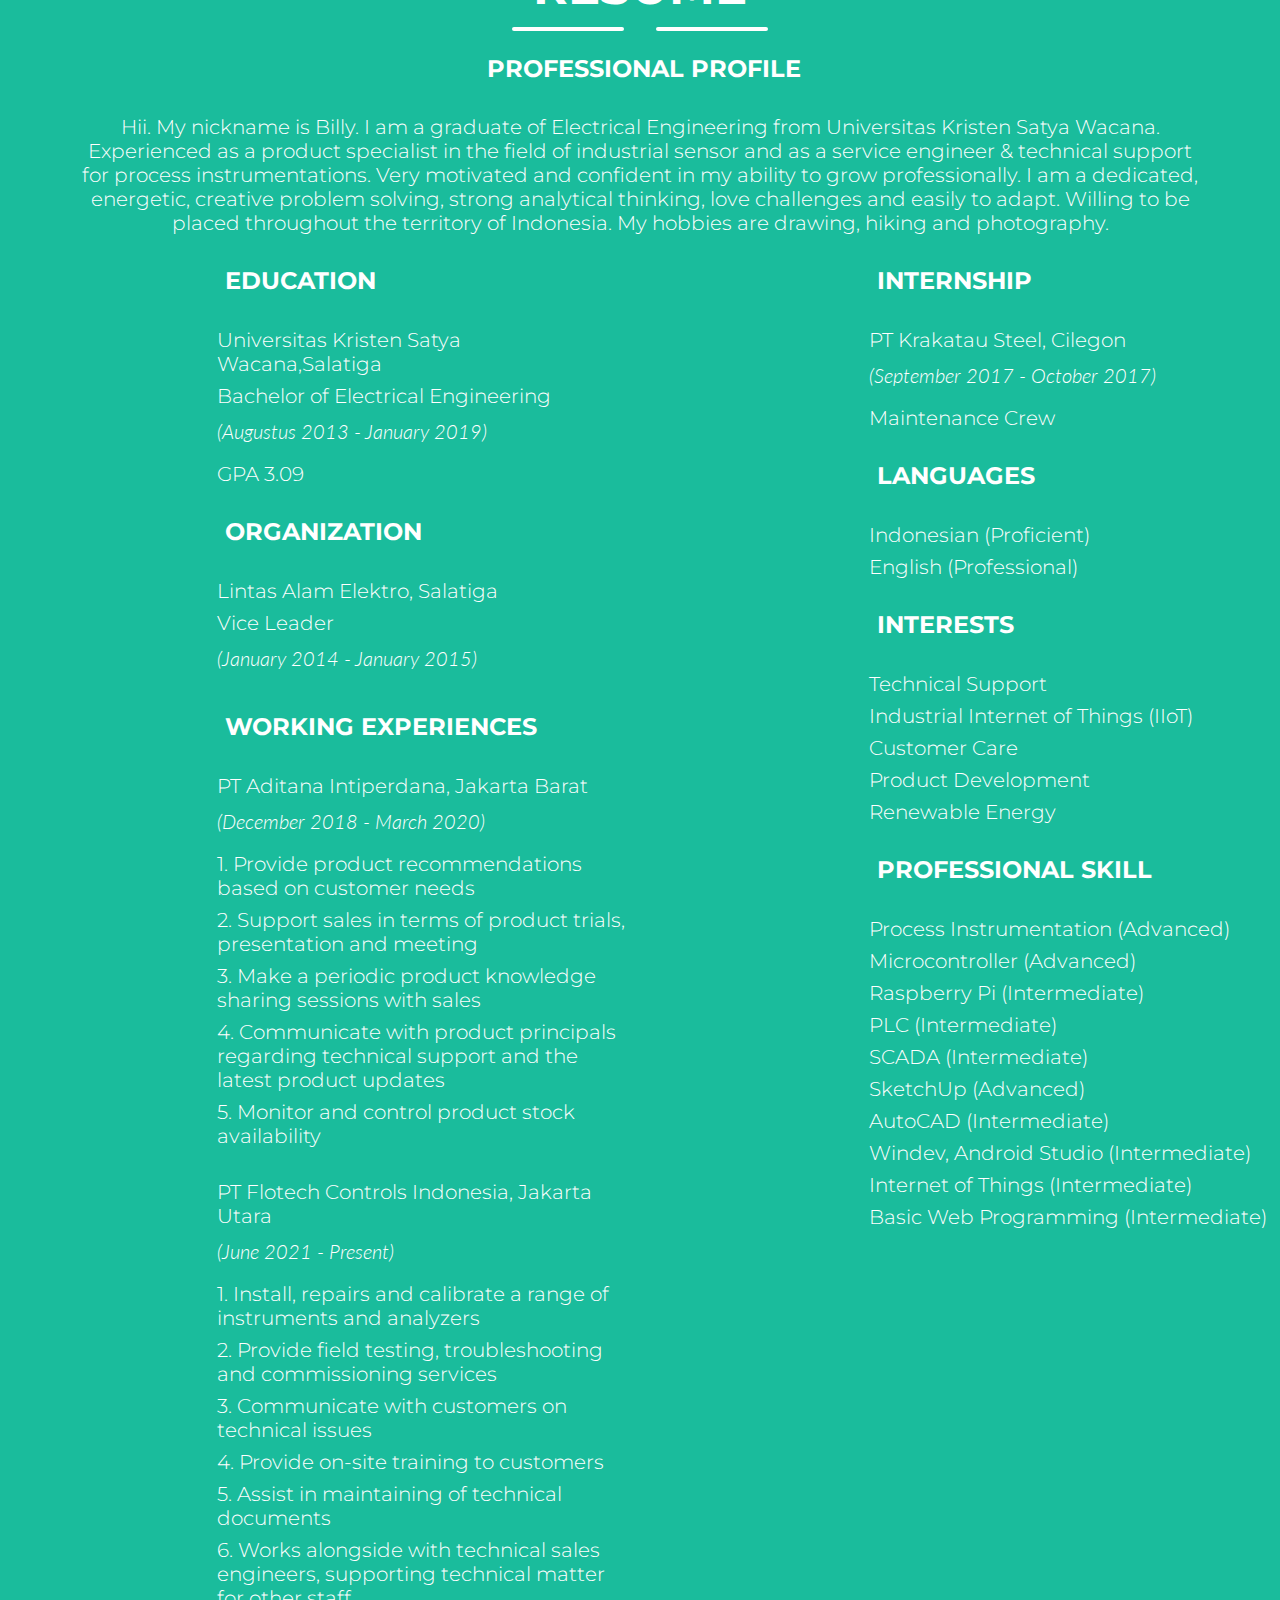
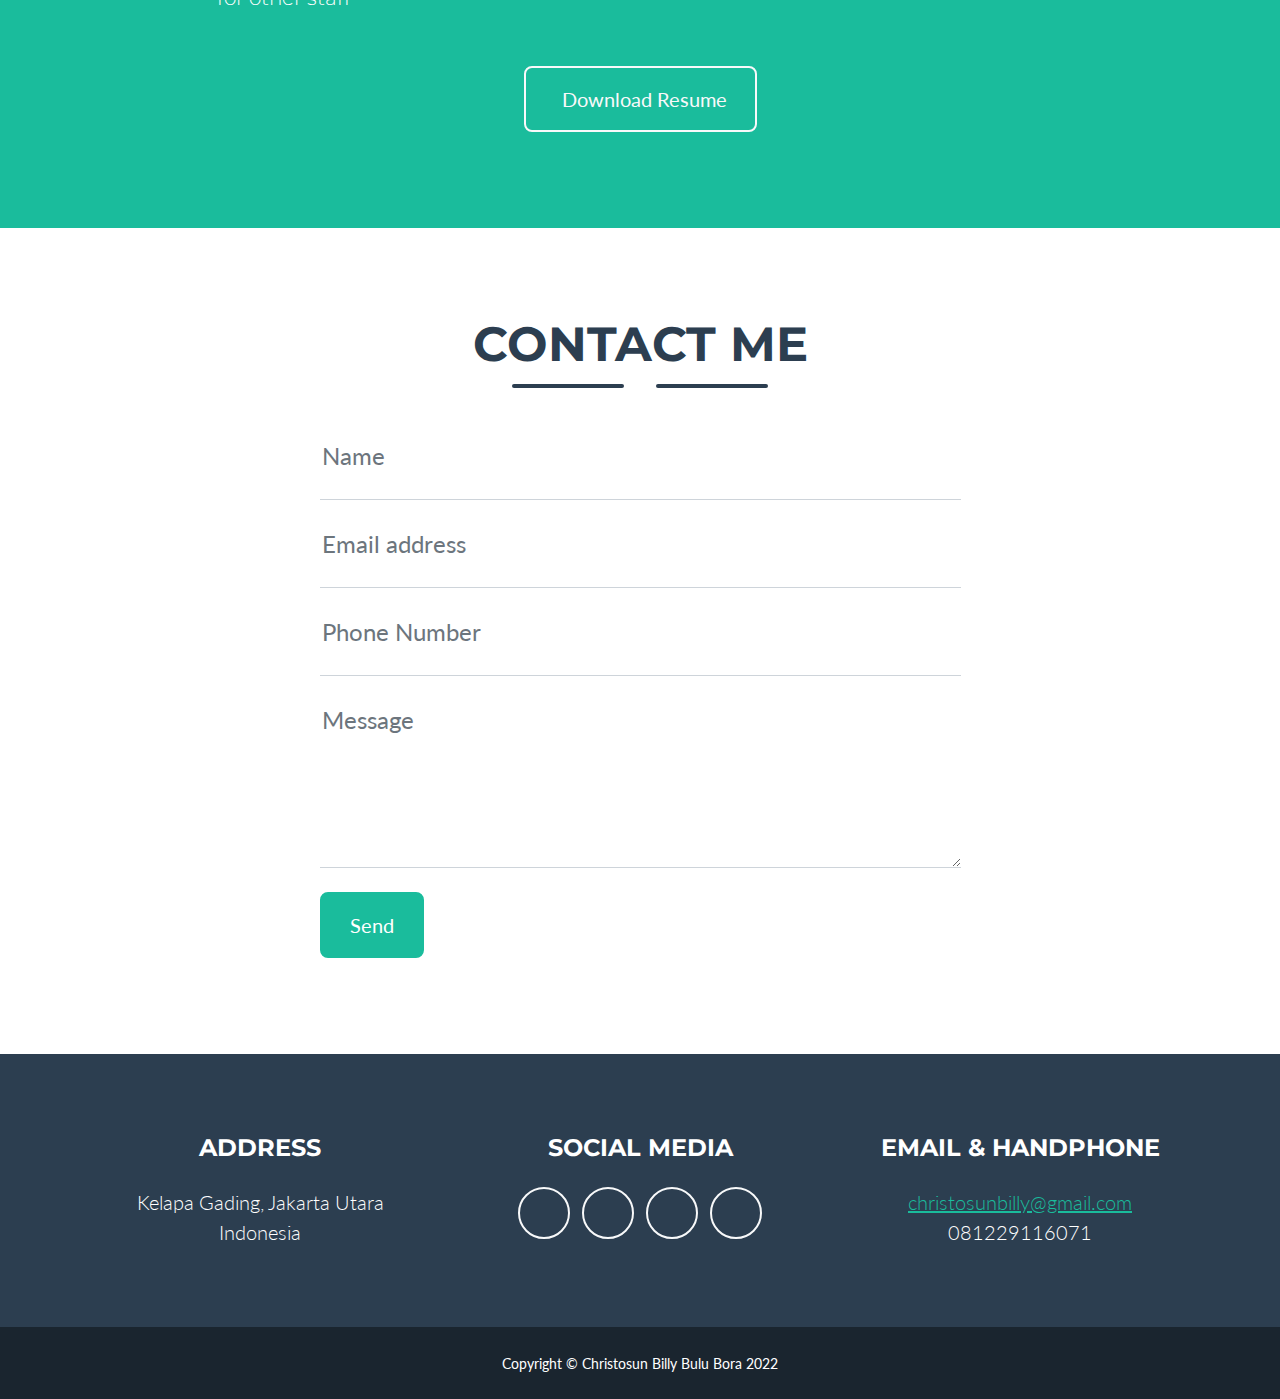
==== commit 98de7891: "Update index.html" ====
--- a/index.html
+++ b/index.html
@@ -40,7 +40,7 @@
                 <!-- Masthead Avatar Image-->
                 <img class="masthead-avatar mb-5" src="assets/img/Foto_Christosun_Billy.svg" alt="foto profil" />
                 <!-- Masthead Heading-->
-                <h1 class="masthead-heading text-uppercase mb-0">Hello, Wellcome</h1>
+                <h1 class="masthead-heading text-uppercase mb-0">Hello, Welcome</h1>
                 <!-- Icon Divider-->
                 <div class="divider-custom divider-light">
                     <div class="divider-custom-line"></div>
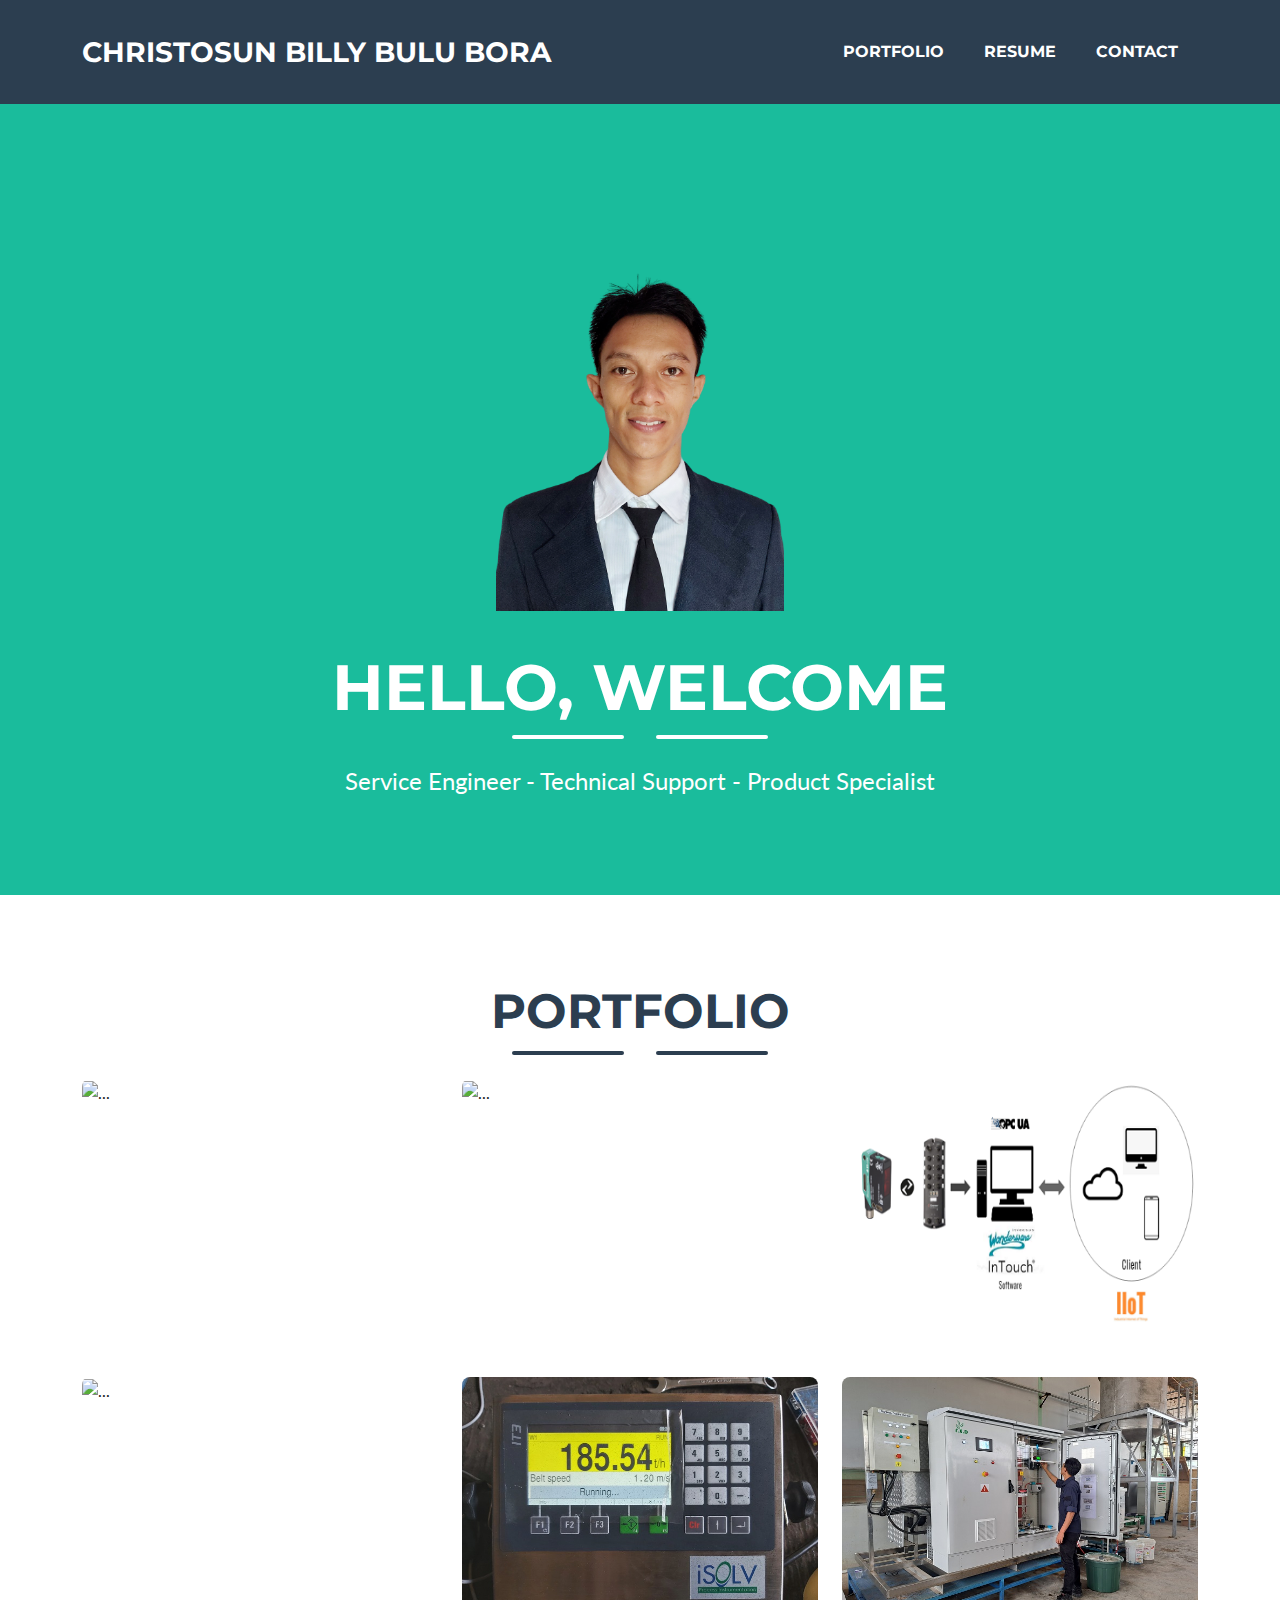
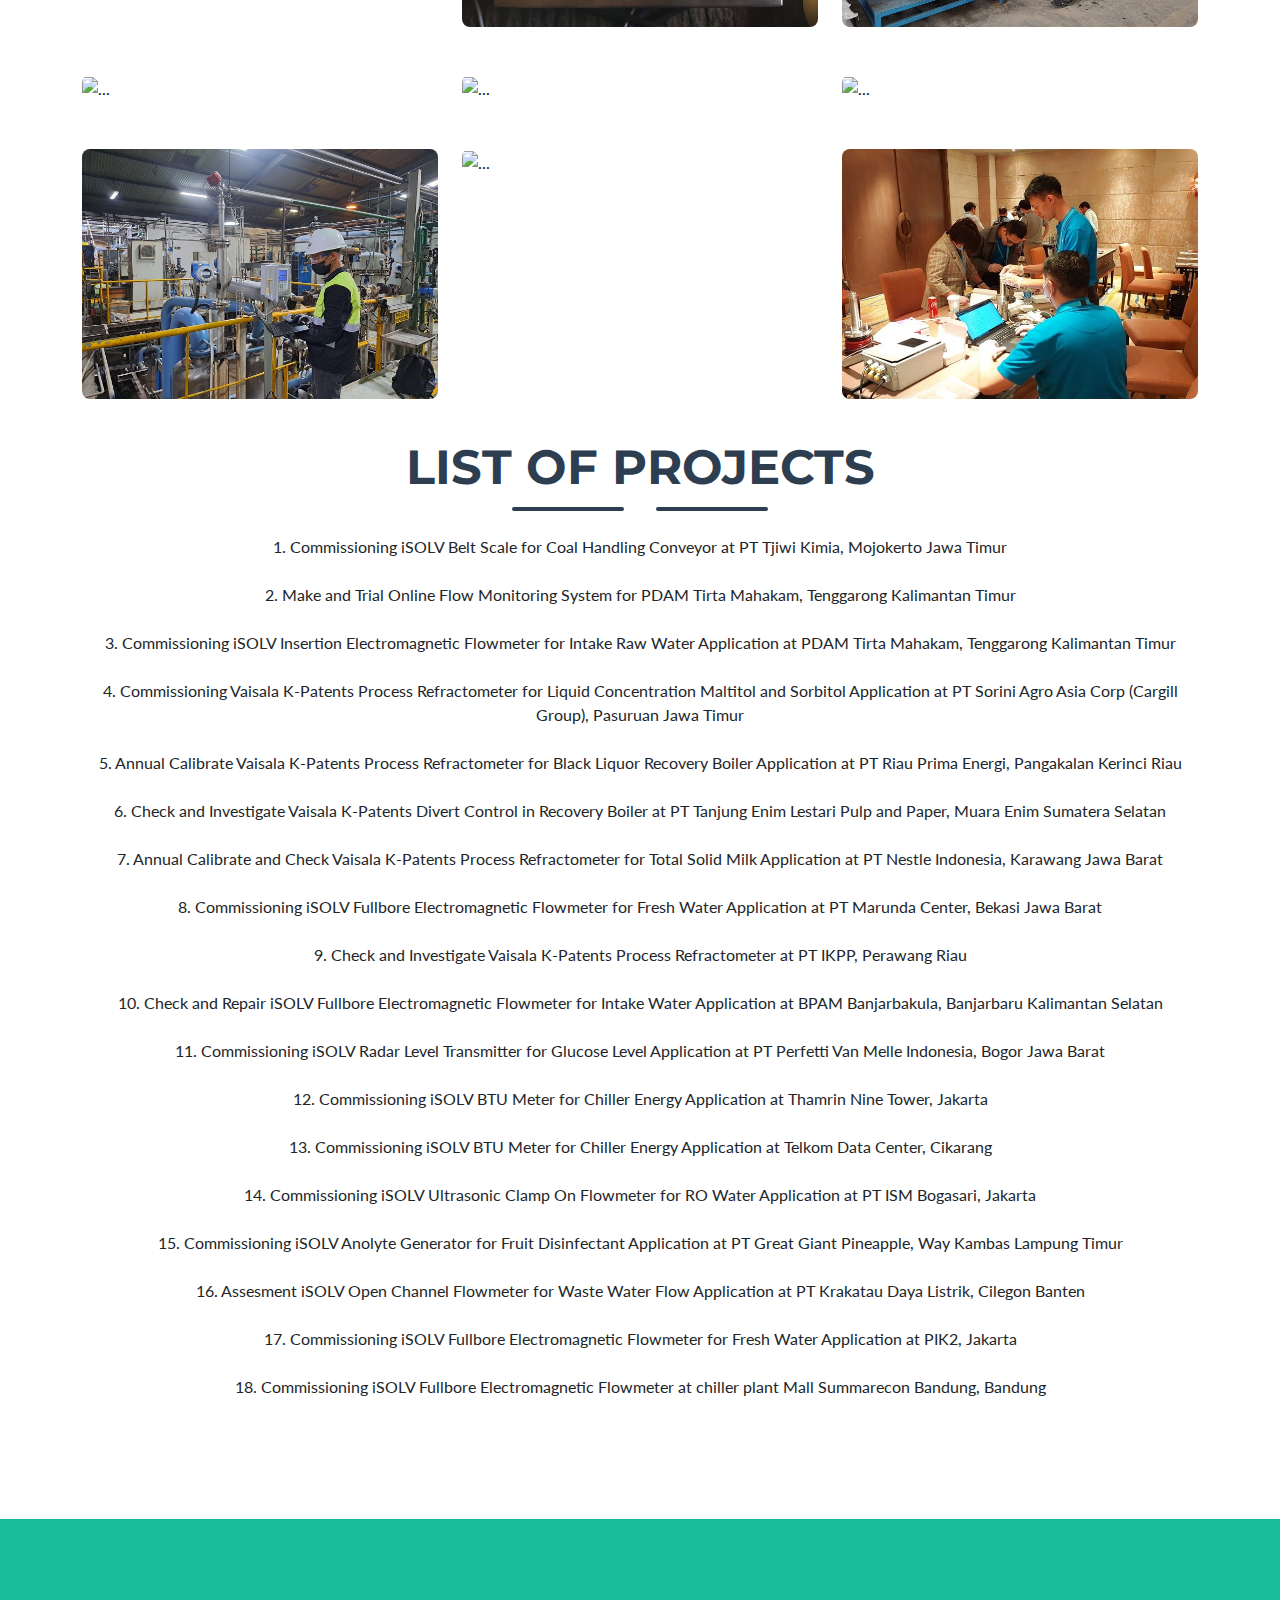
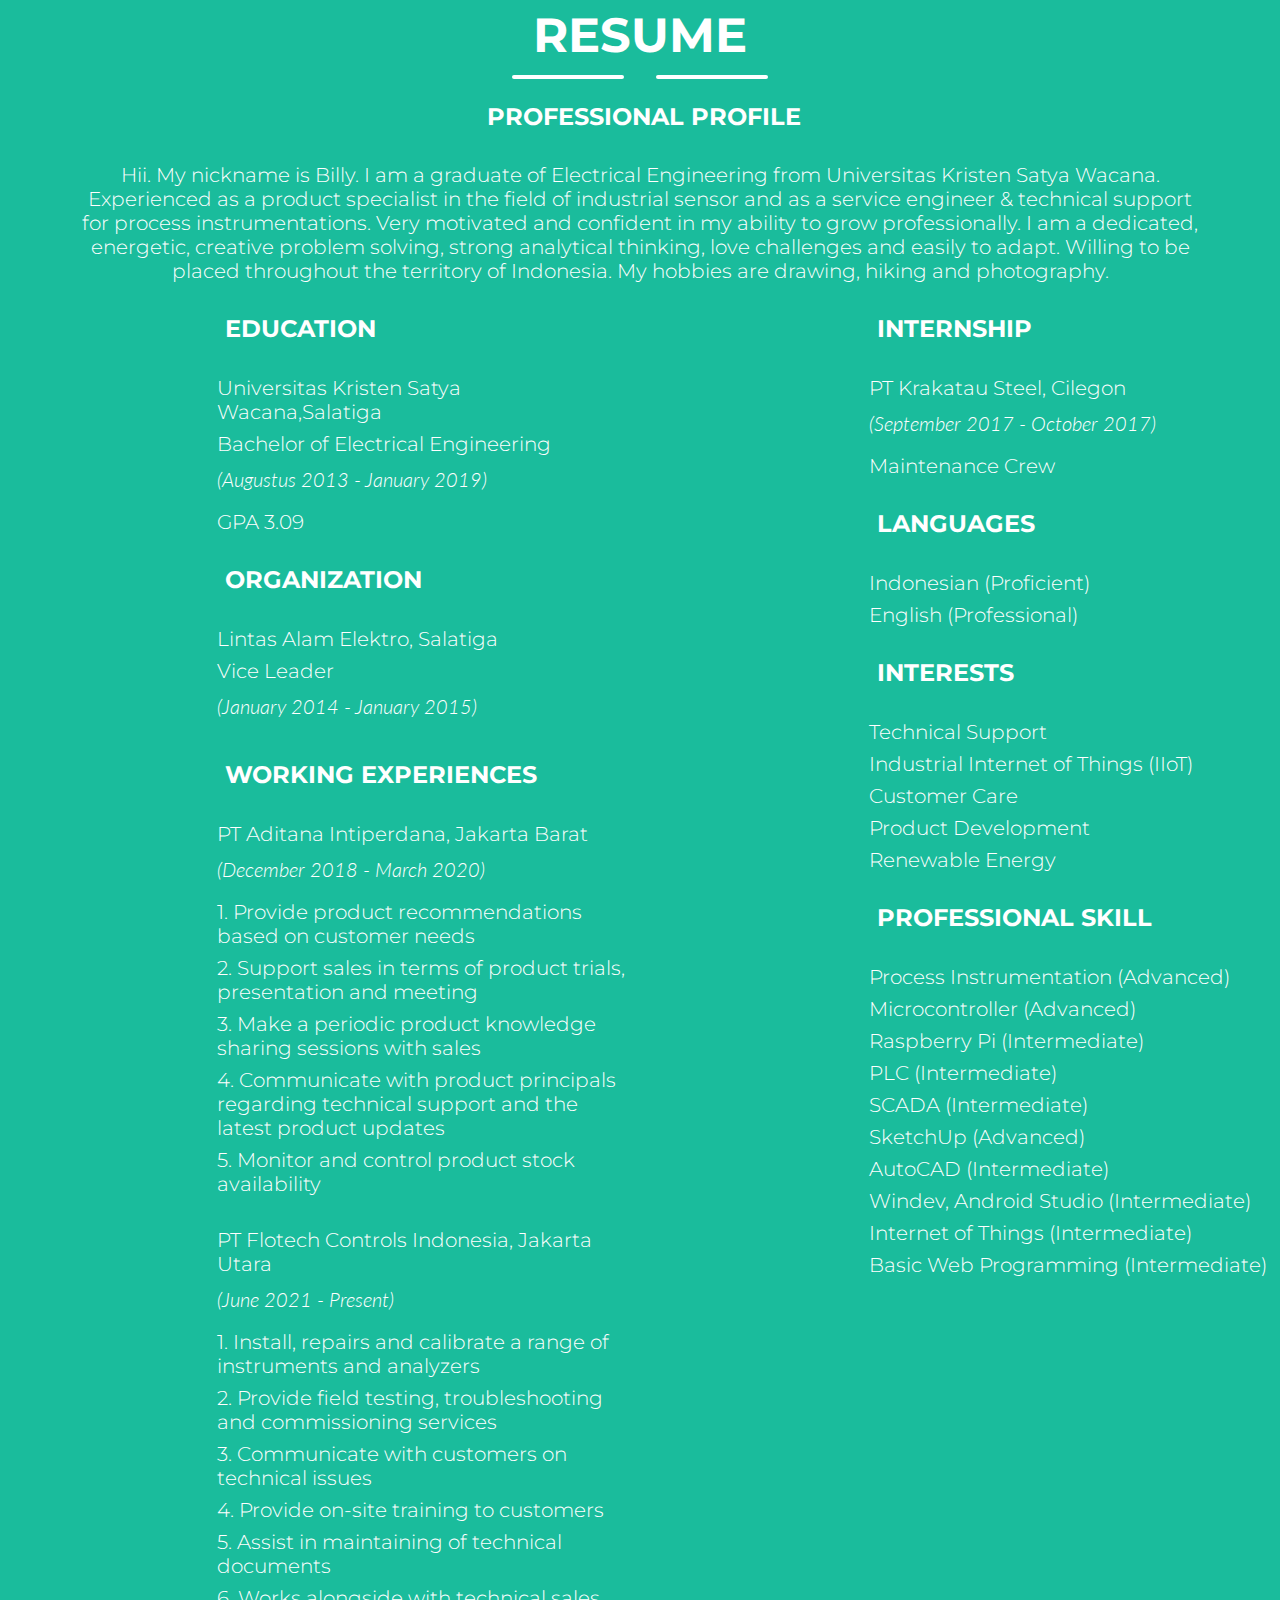
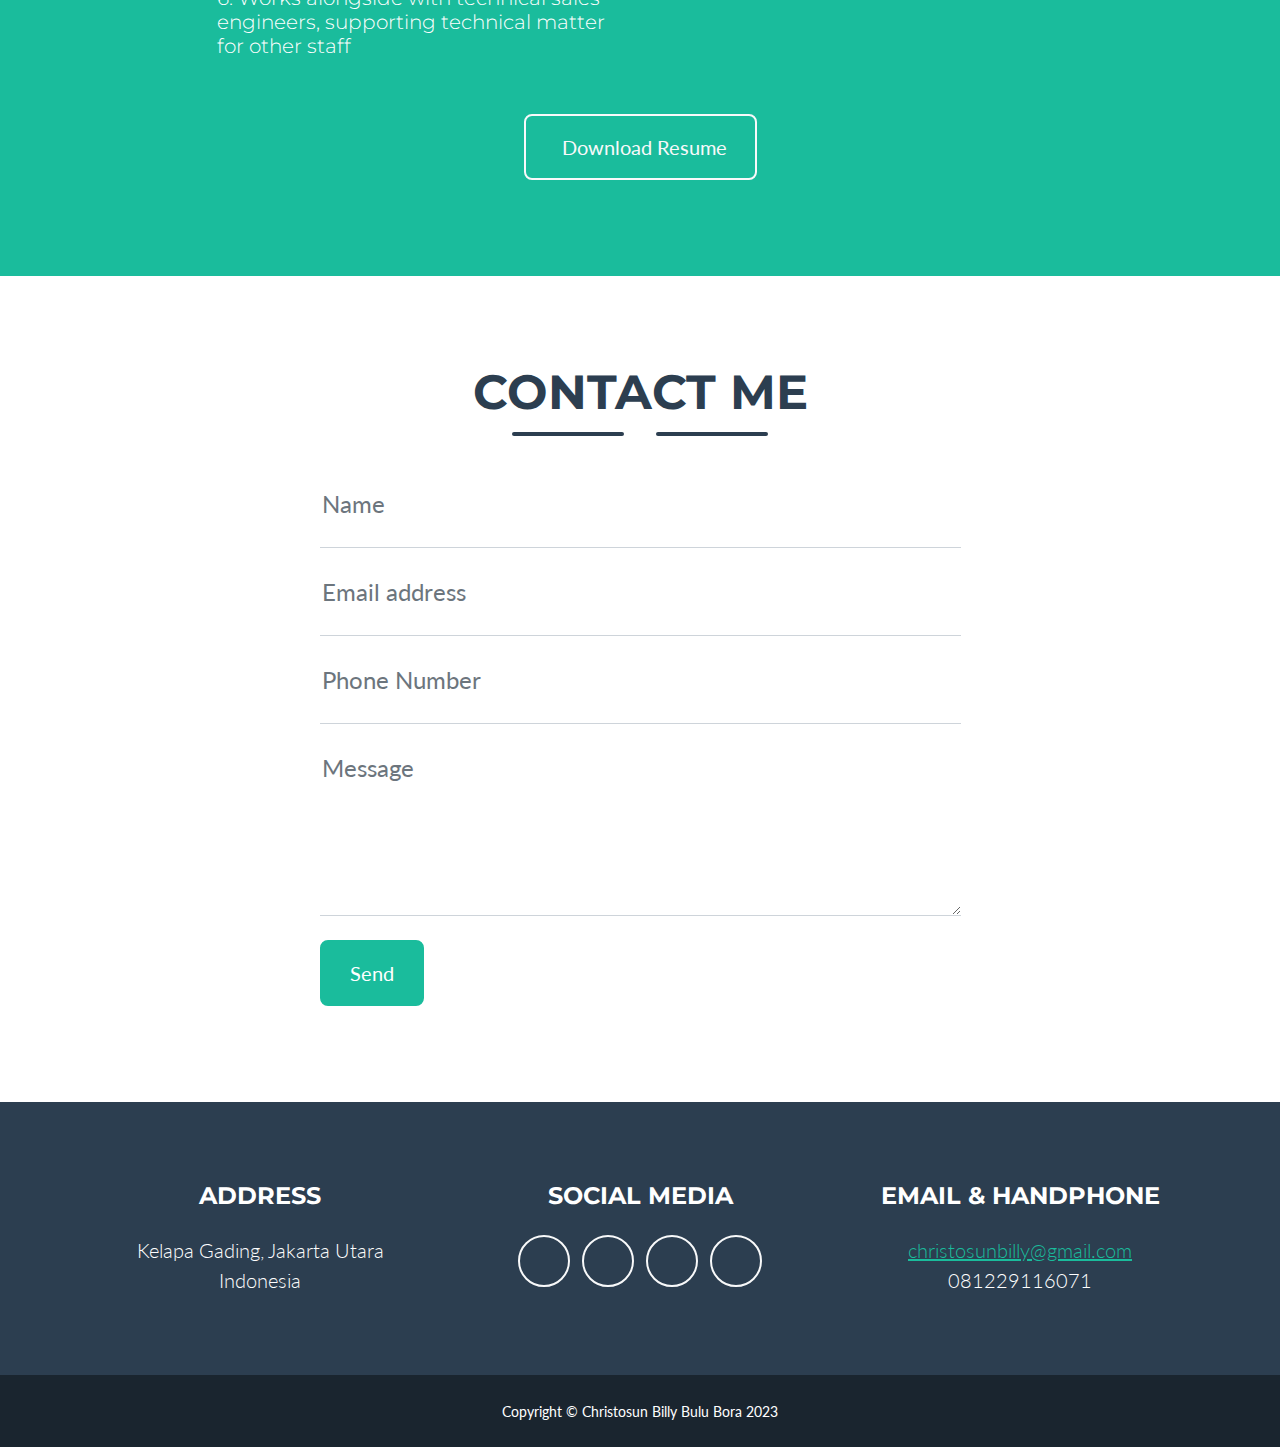
==== commit add162f6: "Update index.html" ====
--- a/index.html
+++ b/index.html
@@ -214,6 +214,7 @@
 					<p class="text-center mb-4">15. Commissioning iSOLV Anolyte Generator for Fruit Disinfectant Application at PT Great Giant Pineapple, Way Kambas Lampung Timur</p>
 					<p class="text-center mb-4">16. Assesment iSOLV Open Channel Flowmeter for Waste Water Flow Application at PT Krakatau Daya Listrik, Cilegon Banten</p>
 					<p class="text-center mb-4">17. Commissioning iSOLV Fullbore Electromagnetic Flowmeter for Fresh Water Application at PIK2, Jakarta</p>
+                    <p class="text-center mb-4">18. Commissioning iSOLV Fullbore Electromagnetic Flowmeter at chiller plant Mall Summarecon Bandung, Bandung</p>
 				</div>
         
 		</section>
@@ -391,7 +392,7 @@
         </footer>
         <!-- Copyright Section-->
         <div class="copyright py-4 text-center text-white">
-            <div class="container"><small>Copyright &copy; Christosun Billy Bulu Bora 2022</small></div>
+            <div class="container"><small>Copyright &copy; Christosun Billy Bulu Bora 2023</small></div>
         </div>
         <!-- Portfolio Modals-->
         <!-- Portfolio Modal 1-->
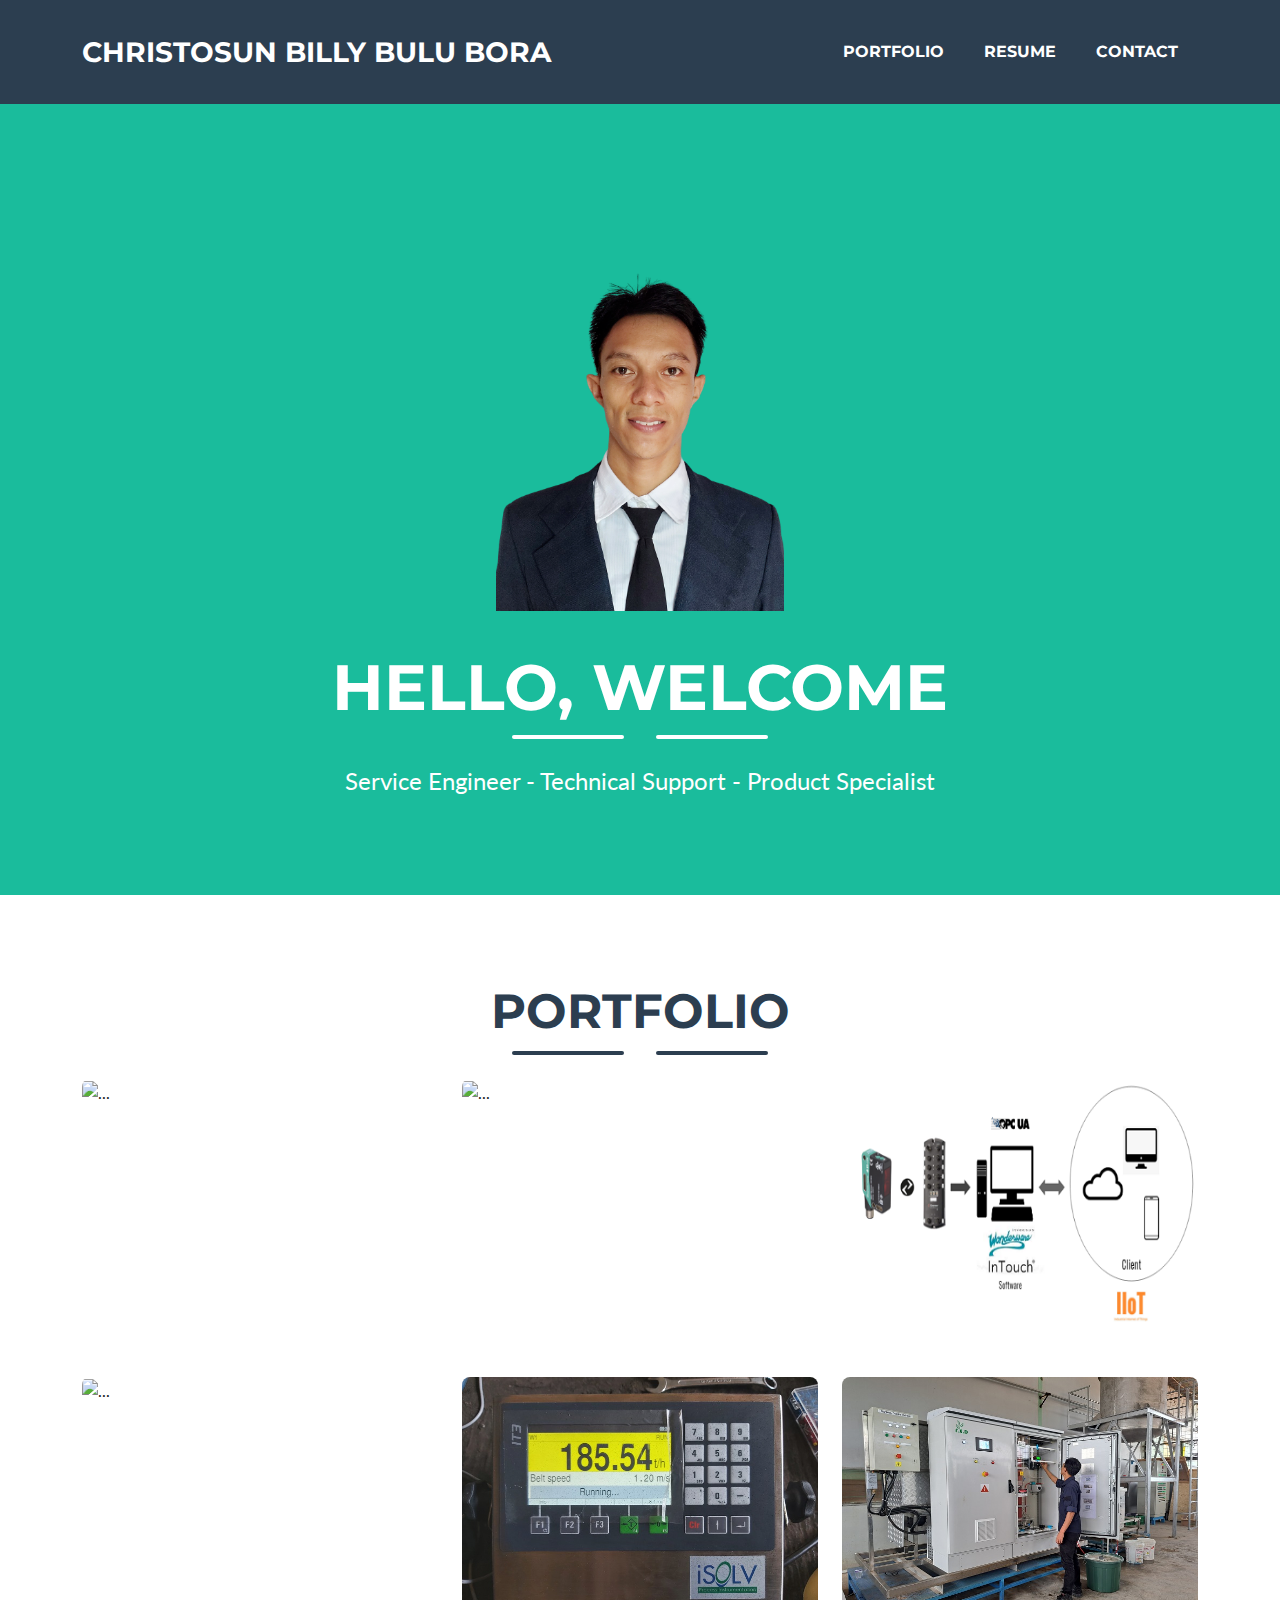
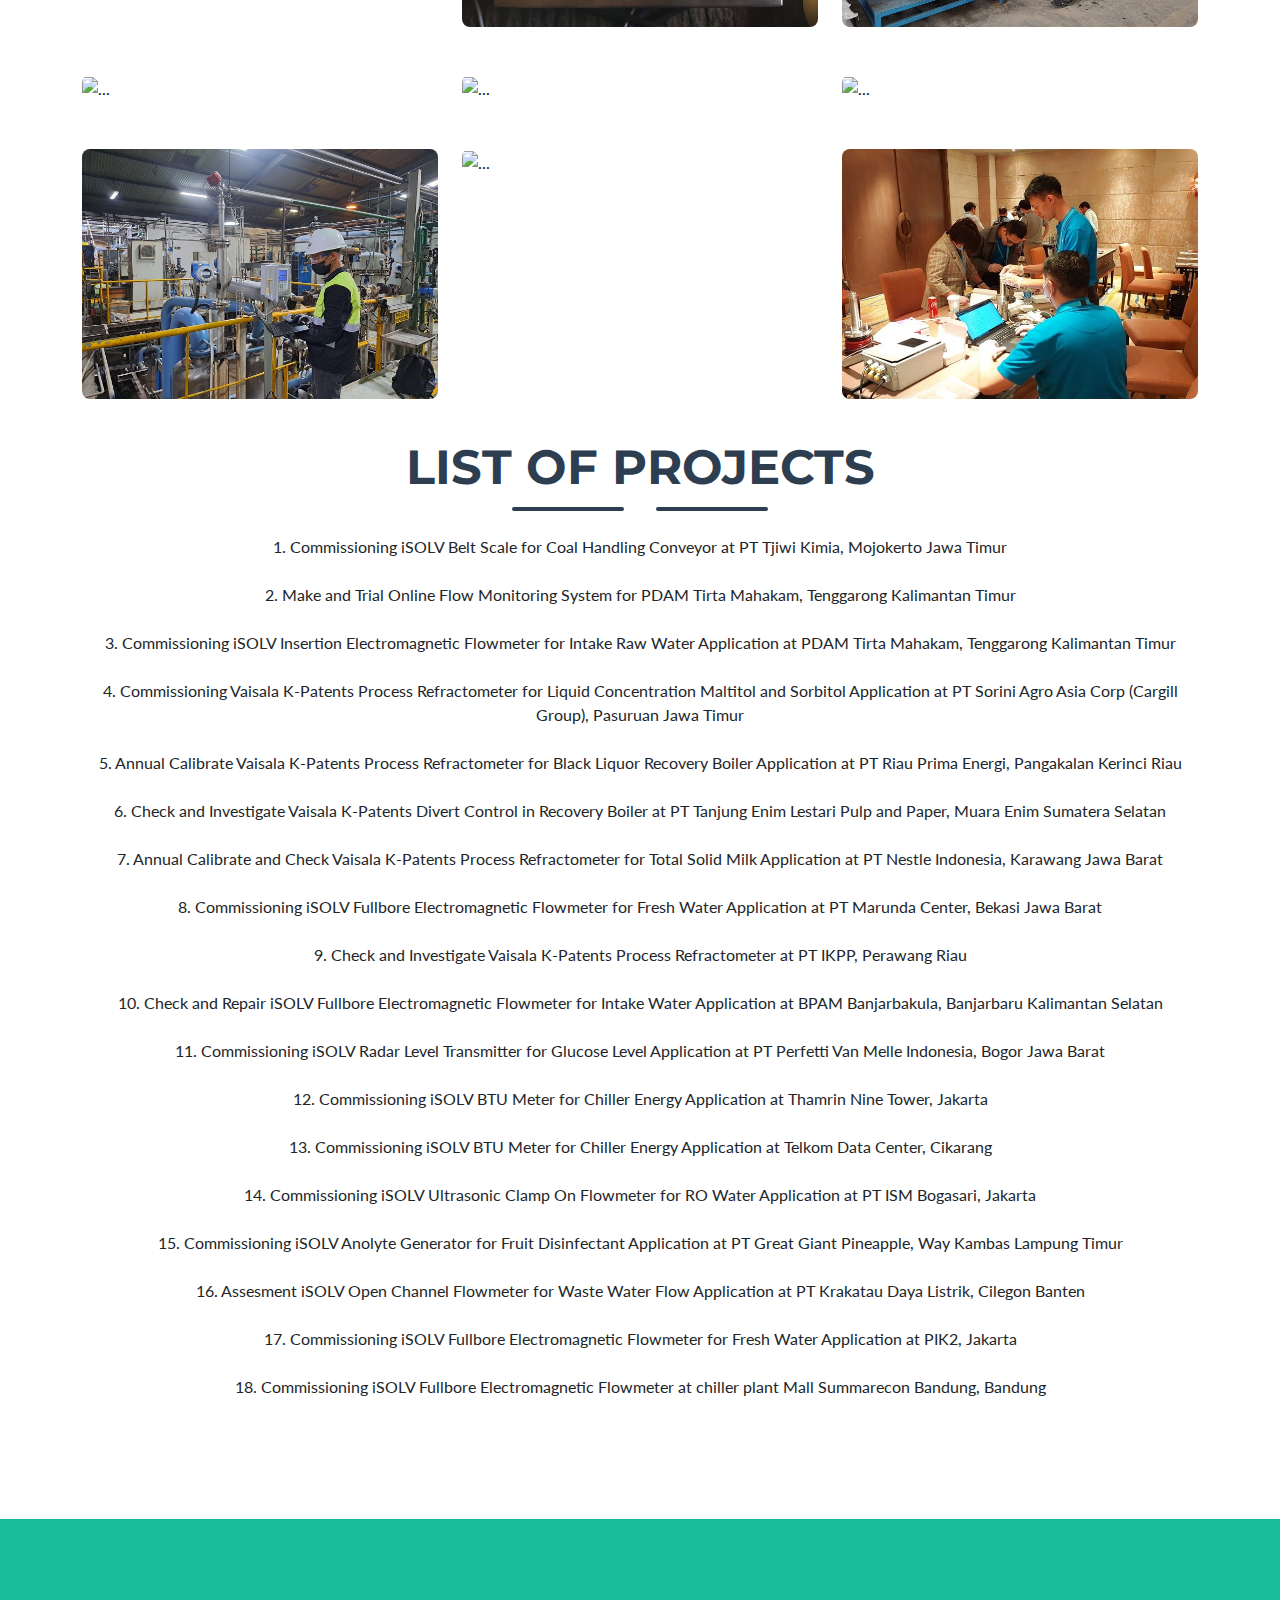
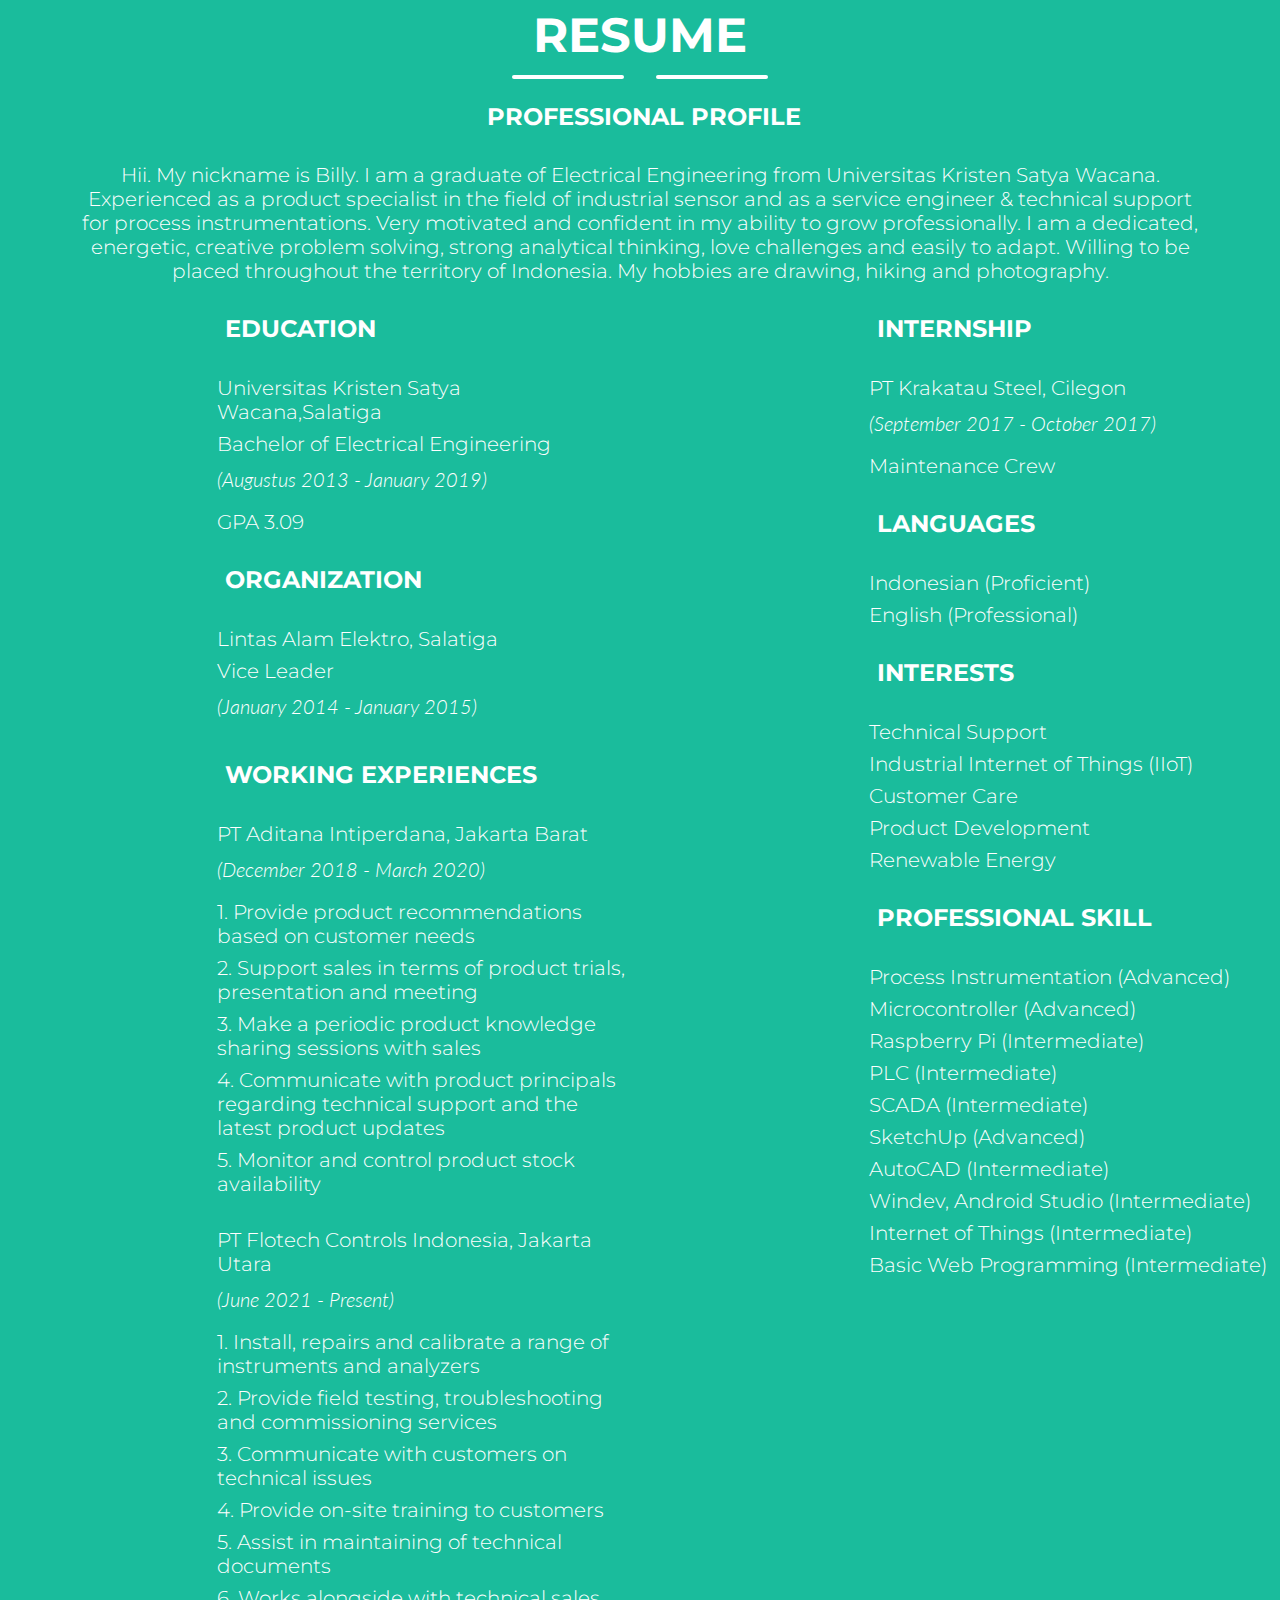
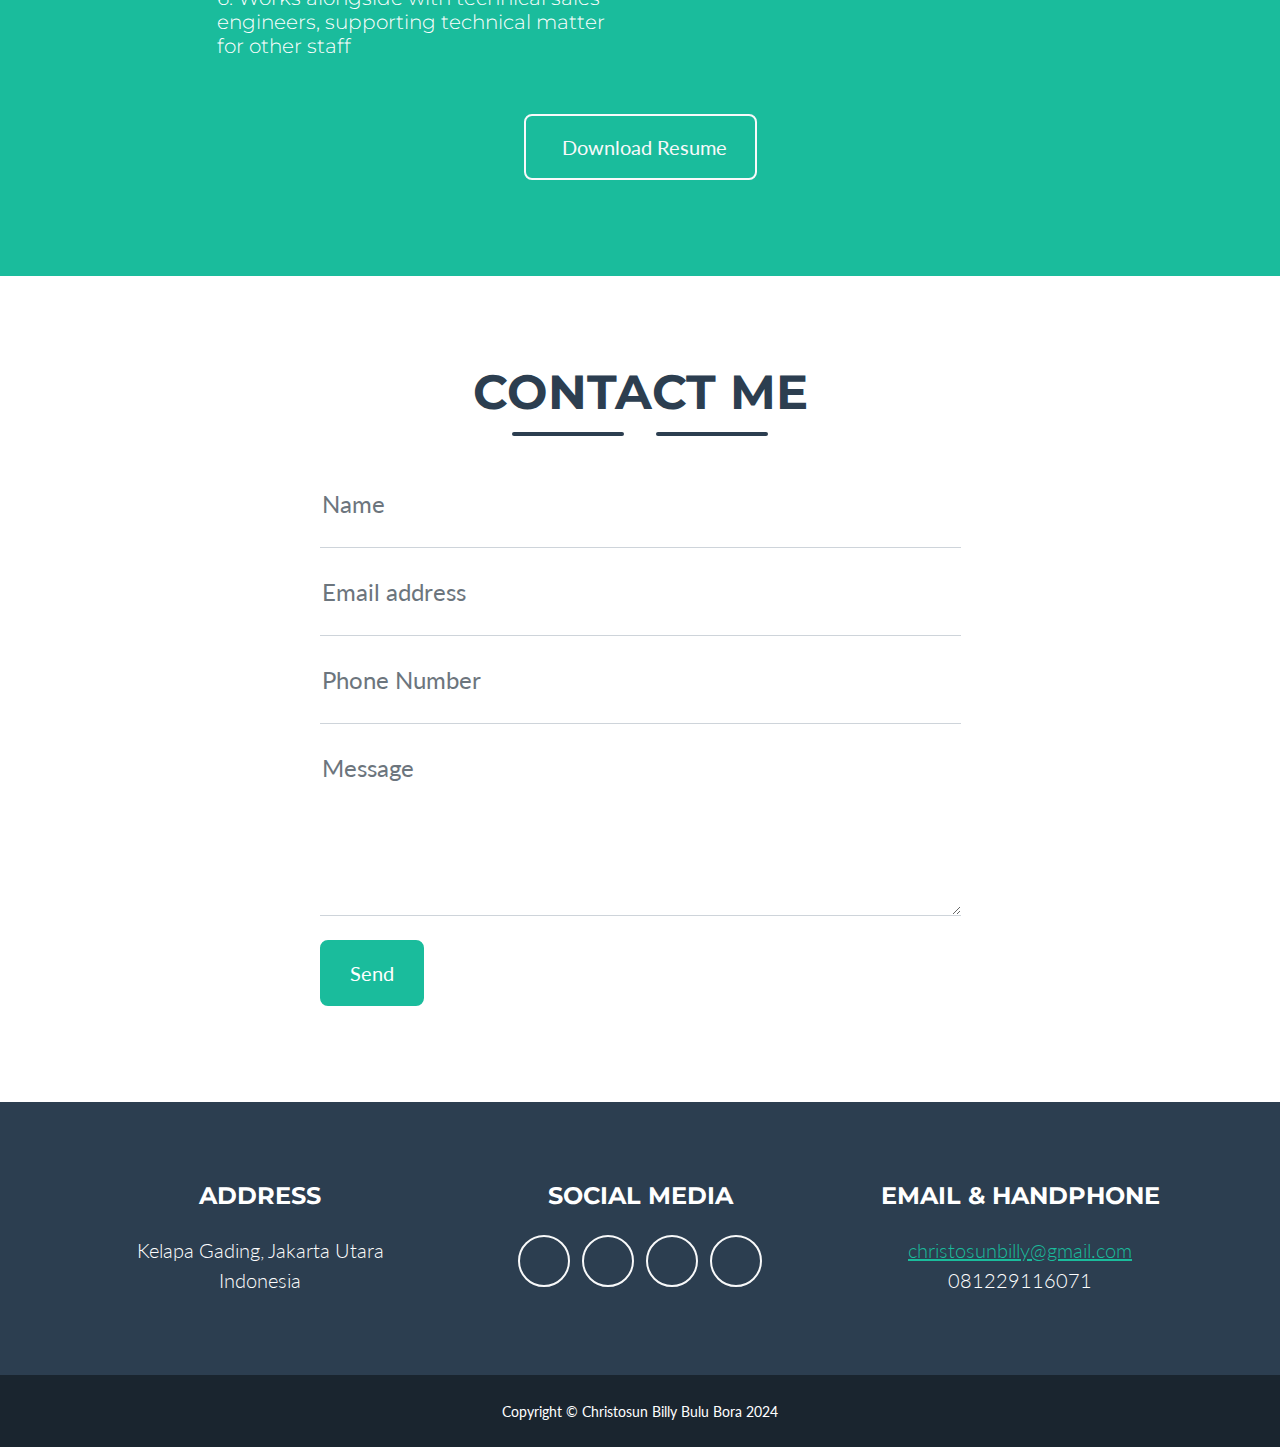
==== commit 760a4c2d: "Update index.html" ====
--- a/index.html
+++ b/index.html
@@ -44,7 +44,7 @@
                 <!-- Icon Divider-->
                 <div class="divider-custom divider-light">
                     <div class="divider-custom-line"></div>
-                    <div class="divider-custom-icon"><i class="fas fa-star"></i></div>
+                    <div class="divider-custom-icon"><i class="fas fa-circle"></i></div>
                     <div class="divider-custom-line"></div>
                 </div>
                 <!-- Masthead Subheading-->
@@ -59,7 +59,7 @@
                 <!-- Icon Divider-->
                 <div class="divider-custom">
                     <div class="divider-custom-line"></div>
-                    <div class="divider-custom-icon"><i class="fas fa-star"></i></div>
+                    <div class="divider-custom-icon"><i class="fas fa-circle"></i></div>
                     <div class="divider-custom-line"></div>
                 </div>
                 <!-- Portfolio Grid Items-->
@@ -193,7 +193,7 @@
                 <!-- Icon Divider-->
                 <div class="divider-custom">
                     <div class="divider-custom-line"></div>
-                    <div class="divider-custom-icon"><i class="fas fa-star"></i></div>
+                    <div class="divider-custom-icon"><i class="fas fa-circle"></i></div>
                     <div class="divider-custom-line"></div>
 				
                 </div>	
@@ -226,7 +226,7 @@
                 <!-- Icon Divider-->
                 <div class="divider-custom divider-light">
                     <div class="divider-custom-line"></div>
-                    <div class="divider-custom-icon"><i class="fas fa-star"></i></div>
+                    <div class="divider-custom-icon"><i class="fas fa-circle"></i></div>
                     <div class="divider-custom-line"></div>
                 </div>
                 <!-- About Section Content-->	
@@ -326,7 +326,7 @@
                 <!-- Icon Divider-->
                 <div class="divider-custom">
                     <div class="divider-custom-line"></div>
-                    <div class="divider-custom-icon"><i class="fas fa-star"></i></div>
+                    <div class="divider-custom-icon"><i class="fas fa-circle"></i></div>
                     <div class="divider-custom-line"></div>
                 </div>
                 <!-- Contact Section Form-->
@@ -392,7 +392,7 @@
         </footer>
         <!-- Copyright Section-->
         <div class="copyright py-4 text-center text-white">
-            <div class="container"><small>Copyright &copy; Christosun Billy Bulu Bora 2023</small></div>
+            <div class="container"><small>Copyright &copy; Christosun Billy Bulu Bora 2024</small></div>
         </div>
         <!-- Portfolio Modals-->
         <!-- Portfolio Modal 1-->
@@ -409,7 +409,7 @@
                                     <!-- Icon Divider-->
                                     <div class="divider-custom">
                                         <div class="divider-custom-line"></div>
-                                        <div class="divider-custom-icon"><i class="fas fa-star"></i></div>
+                                        <div class="divider-custom-icon"><i class="fas fa-circle"></i></div>
                                         <div class="divider-custom-line"></div>
                                     </div>
                                     <!-- Portfolio Modal - Image-->
@@ -465,7 +465,7 @@
                                     <!-- Icon Divider-->
                                     <div class="divider-custom">
                                         <div class="divider-custom-line"></div>
-                                        <div class="divider-custom-icon"><i class="fas fa-star"></i></div>
+                                        <div class="divider-custom-icon"><i class="fas fa-circle"></i></div>
                                         <div class="divider-custom-line"></div>
                                     </div>
 									
@@ -505,7 +505,7 @@
                                     <!-- Icon Divider-->
                                     <div class="divider-custom">
                                         <div class="divider-custom-line"></div>
-                                        <div class="divider-custom-icon"><i class="fas fa-star"></i></div>
+                                        <div class="divider-custom-icon"><i class="fas fa-circle"></i></div>
                                         <div class="divider-custom-line"></div>
                                     </div>
 									
@@ -555,7 +555,7 @@
                                     <!-- Icon Divider-->
                                     <div class="divider-custom">
                                         <div class="divider-custom-line"></div>
-                                        <div class="divider-custom-icon"><i class="fas fa-star"></i></div>
+                                        <div class="divider-custom-icon"><i class="fas fa-circle"></i></div>
                                         <div class="divider-custom-line"></div>
                                     </div>
 									
@@ -609,7 +609,7 @@
                                     <!-- Icon Divider-->
                                     <div class="divider-custom">
                                         <div class="divider-custom-line"></div>
-                                        <div class="divider-custom-icon"><i class="fas fa-star"></i></div>
+                                        <div class="divider-custom-icon"><i class="fas fa-circle"></i></div>
                                         <div class="divider-custom-line"></div>
                                     </div>
 									
@@ -658,7 +658,7 @@
                                     <!-- Icon Divider-->
                                     <div class="divider-custom">
                                         <div class="divider-custom-line"></div>
-                                        <div class="divider-custom-icon"><i class="fas fa-star"></i></div>
+                                        <div class="divider-custom-icon"><i class="fas fa-circle"></i></div>
                                         <div class="divider-custom-line"></div>
                                     </div>
 									
@@ -702,7 +702,7 @@
                                     <!-- Icon Divider-->
                                     <div class="divider-custom">
                                         <div class="divider-custom-line"></div>
-                                        <div class="divider-custom-icon"><i class="fas fa-star"></i></div>
+                                        <div class="divider-custom-icon"><i class="fas fa-circle"></i></div>
                                         <div class="divider-custom-line"></div>
                                     </div>
 									
@@ -744,7 +744,7 @@
                                     <!-- Icon Divider-->
                                     <div class="divider-custom">
                                         <div class="divider-custom-line"></div>
-                                        <div class="divider-custom-icon"><i class="fas fa-star"></i></div>
+                                        <div class="divider-custom-icon"><i class="fas fa-circle"></i></div>
                                         <div class="divider-custom-line"></div>
                                     </div>
 									
@@ -790,7 +790,7 @@
                                     <!-- Icon Divider-->
                                     <div class="divider-custom">
                                         <div class="divider-custom-line"></div>
-                                        <div class="divider-custom-icon"><i class="fas fa-star"></i></div>
+                                        <div class="divider-custom-icon"><i class="fas fa-circle"></i></div>
                                         <div class="divider-custom-line"></div>
                                     </div>
 									
@@ -835,7 +835,7 @@
                                     <!-- Icon Divider-->
                                     <div class="divider-custom">
                                         <div class="divider-custom-line"></div>
-                                        <div class="divider-custom-icon"><i class="fas fa-star"></i></div>
+                                        <div class="divider-custom-icon"><i class="fas fa-circle"></i></div>
                                         <div class="divider-custom-line"></div>
                                     </div>
 									
@@ -882,7 +882,7 @@
                                     <!-- Icon Divider-->
                                     <div class="divider-custom">
                                         <div class="divider-custom-line"></div>
-                                        <div class="divider-custom-icon"><i class="fas fa-star"></i></div>
+                                        <div class="divider-custom-icon"><i class="fas fa-circle"></i></div>
                                         <div class="divider-custom-line"></div>
                                     </div>
 									
@@ -929,7 +929,7 @@
                                     <!-- Icon Divider-->
                                     <div class="divider-custom">
                                         <div class="divider-custom-line"></div>
-                                        <div class="divider-custom-icon"><i class="fas fa-star"></i></div>
+                                        <div class="divider-custom-icon"><i class="fas fa-circle"></i></div>
                                         <div class="divider-custom-line"></div>
                                     </div>
 									
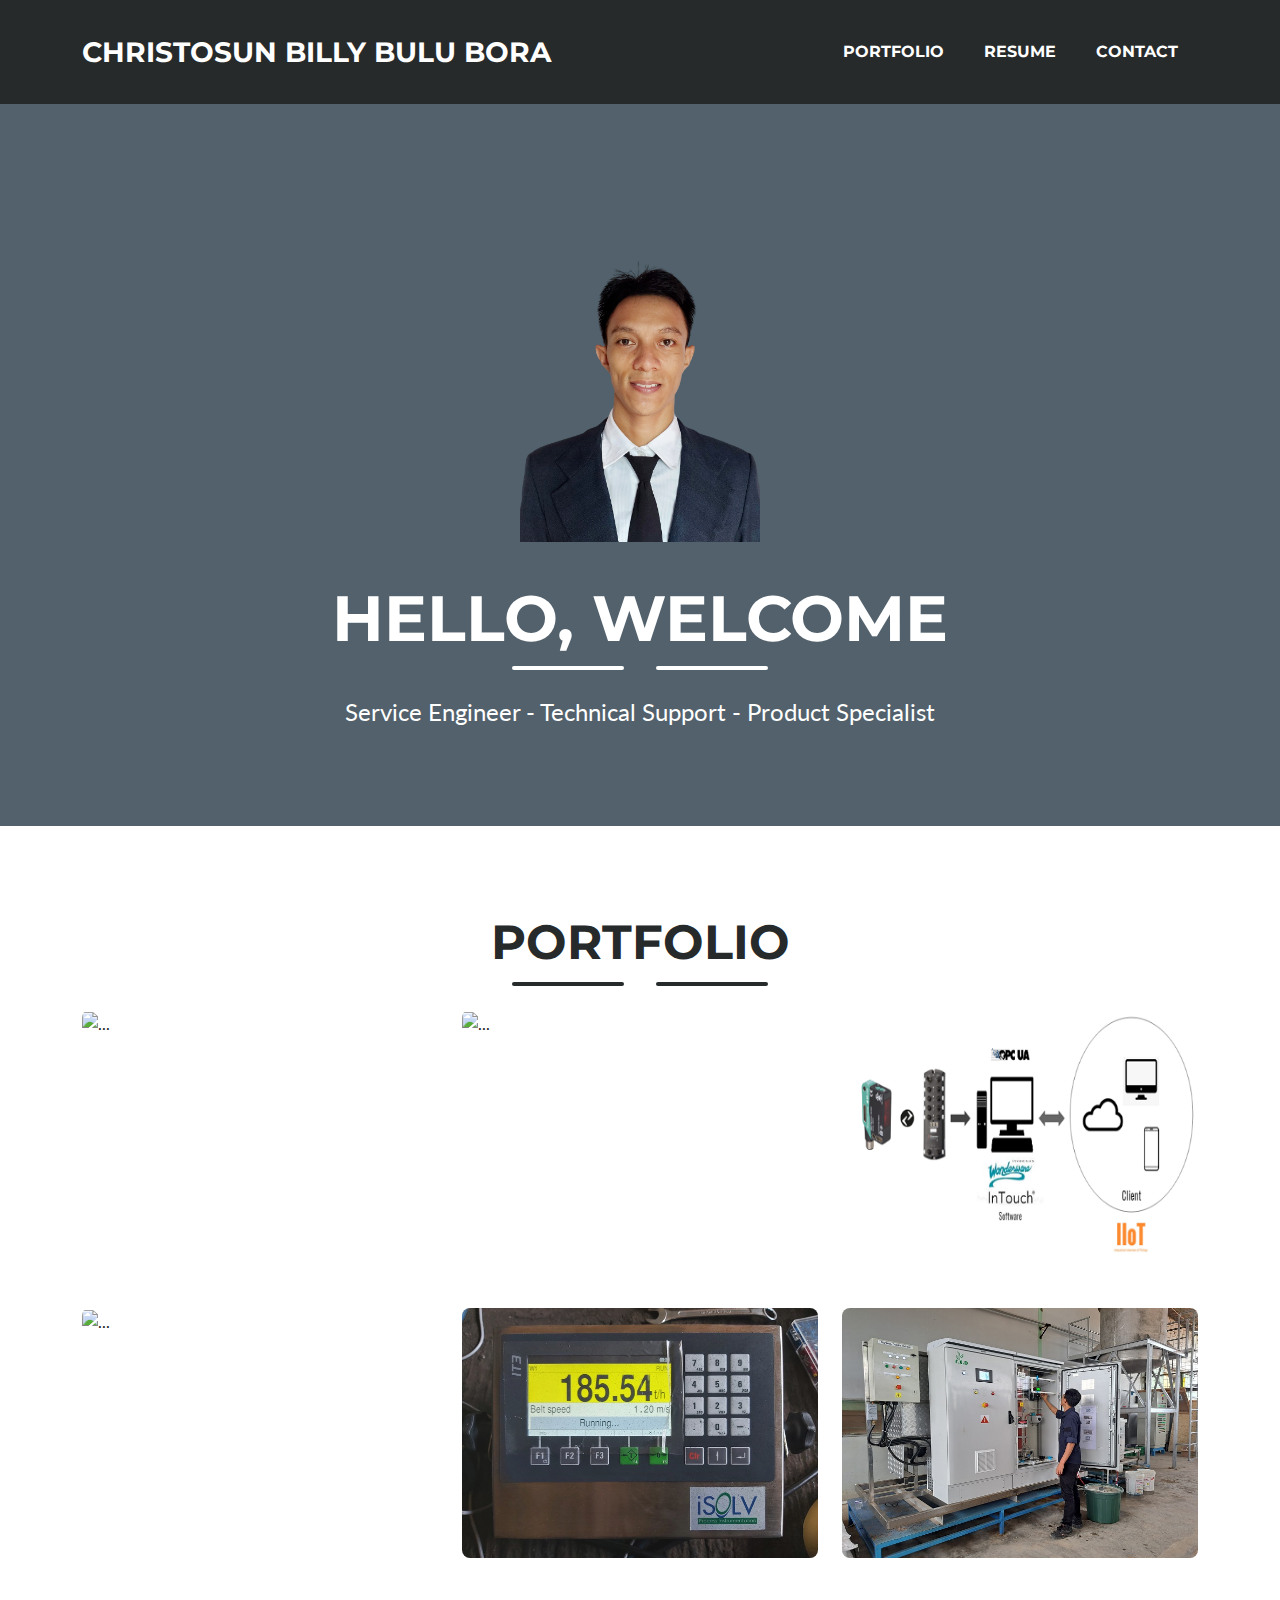
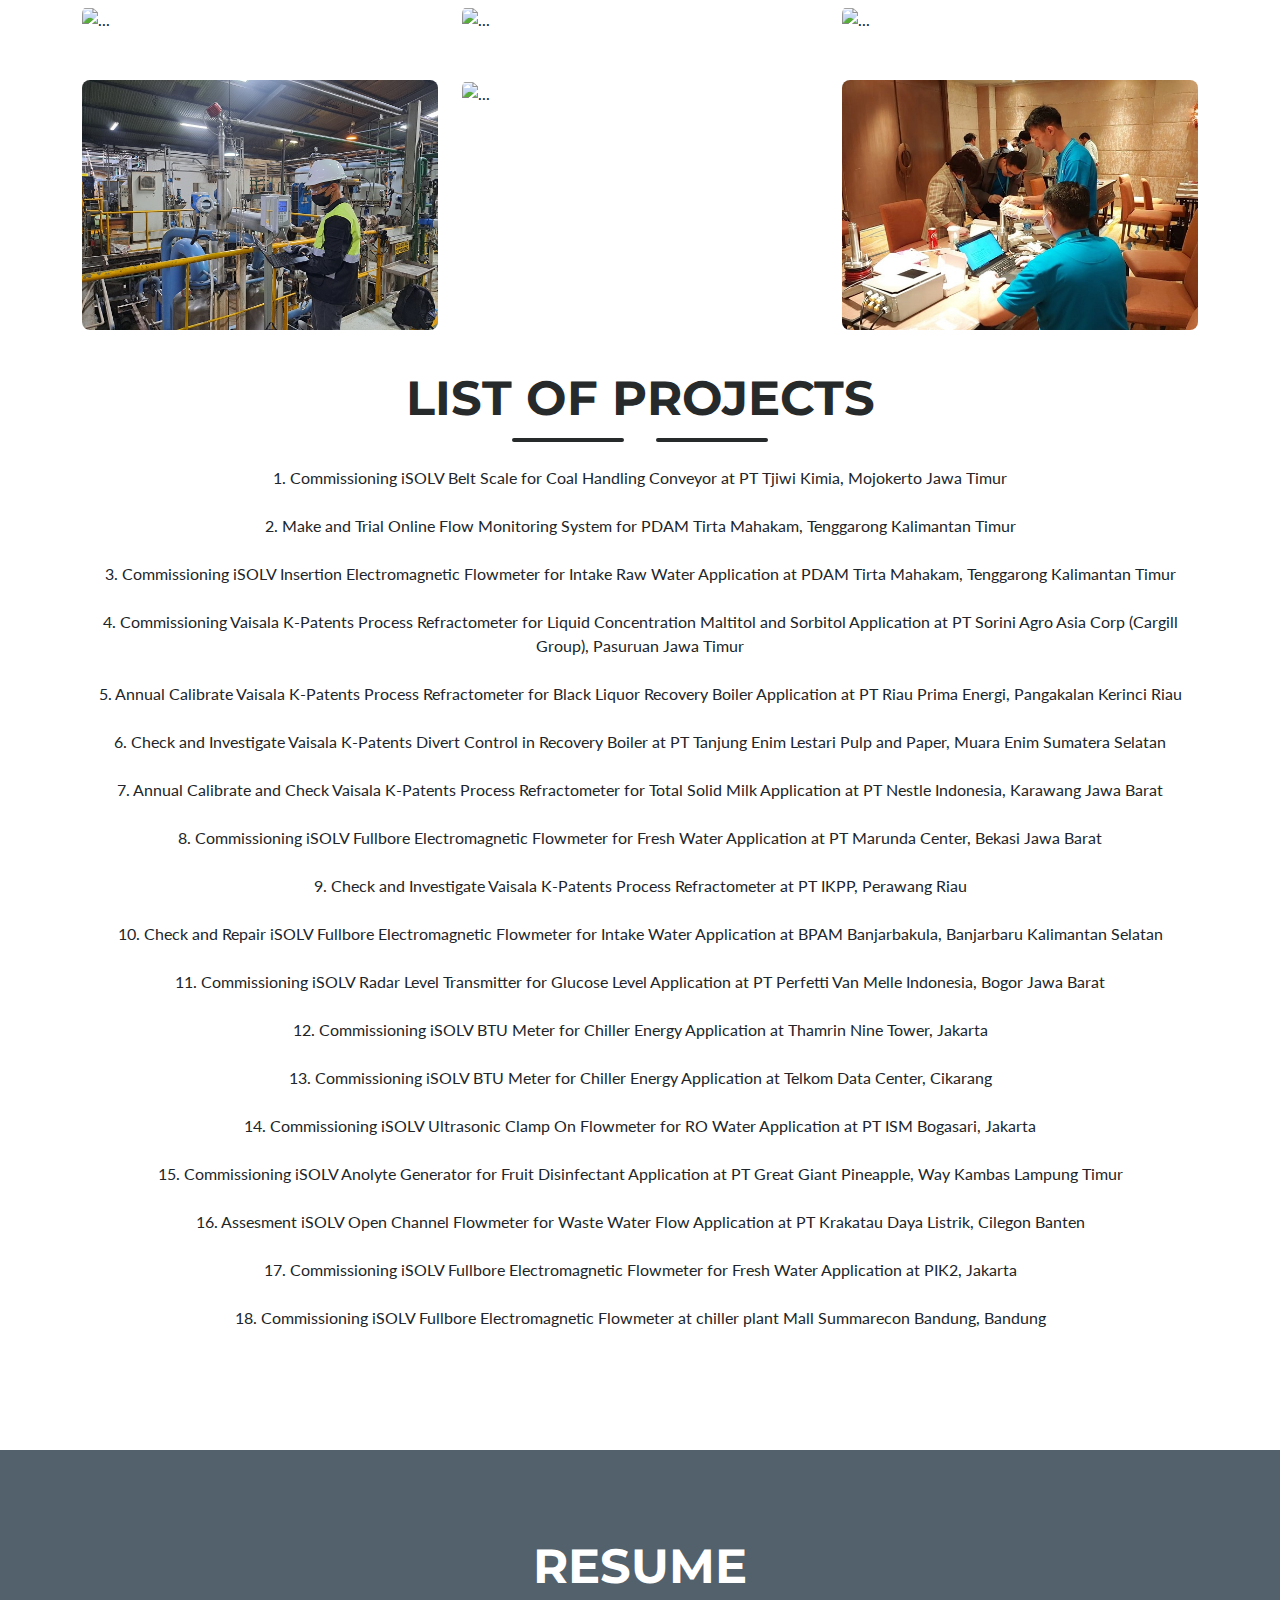
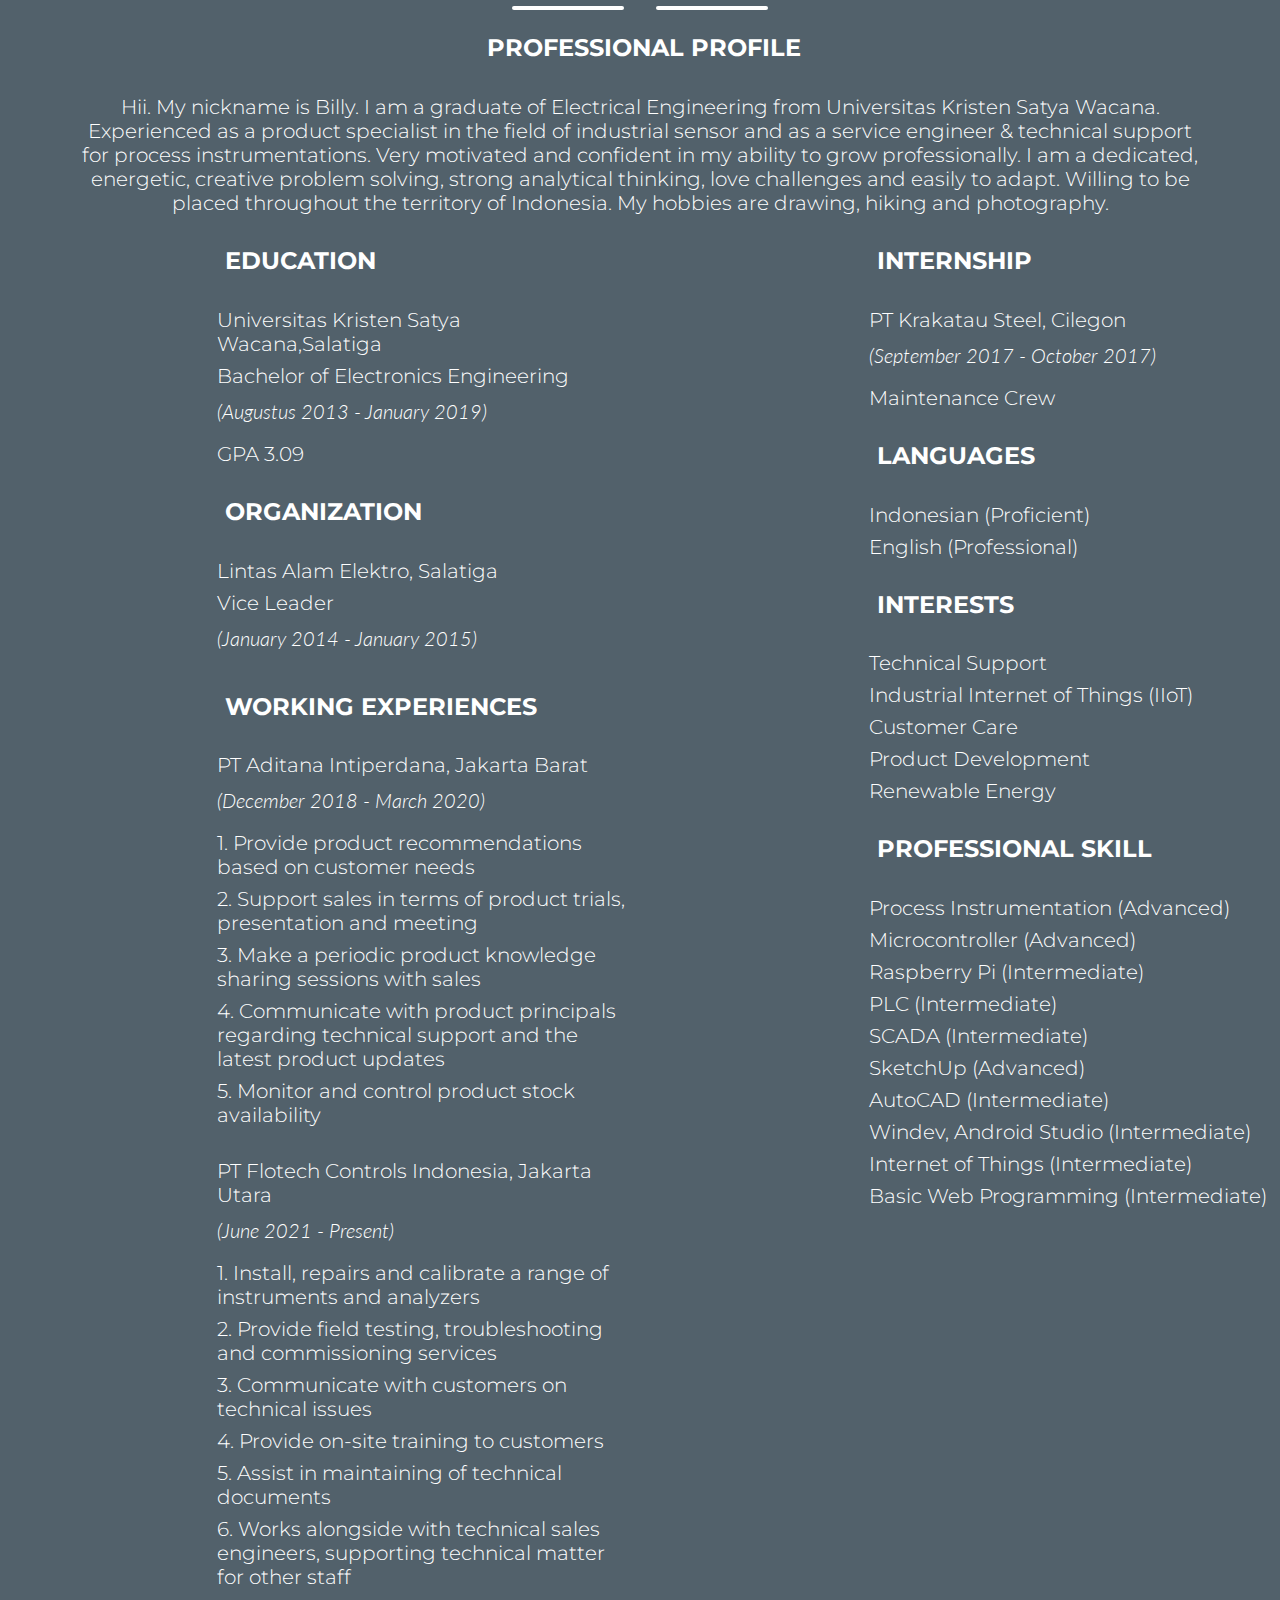
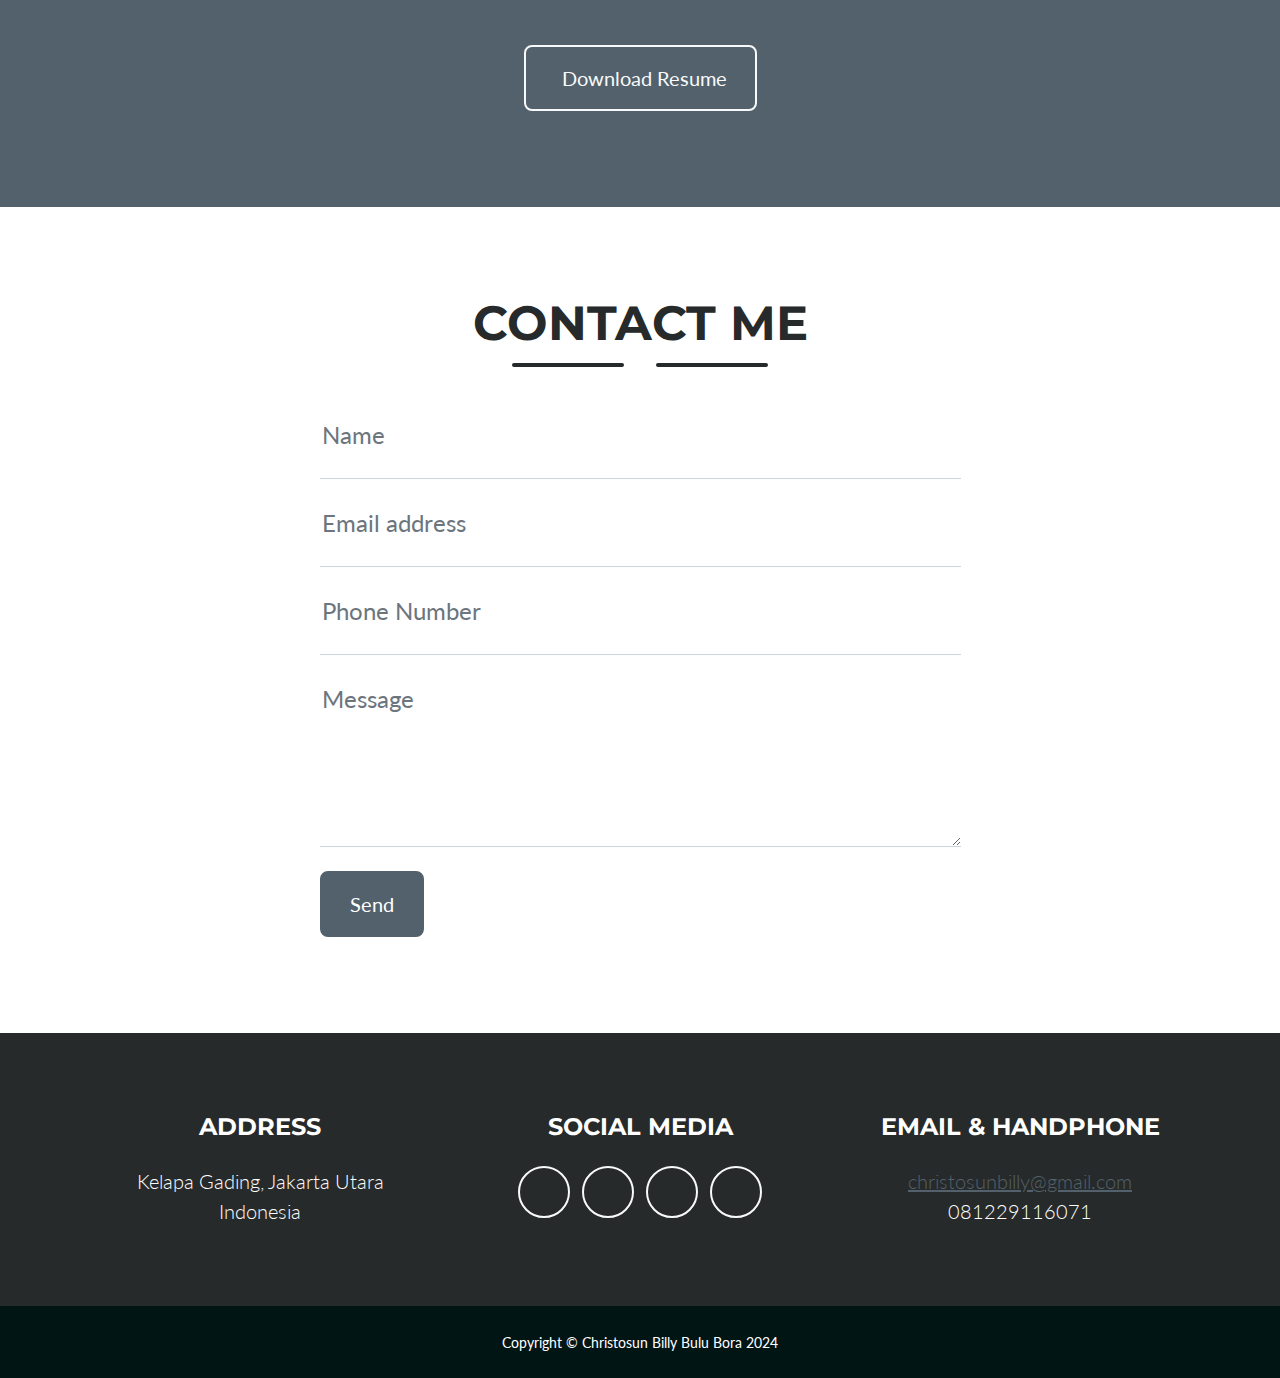
==== commit 6873824c: "Update index.html" ====
--- a/index.html
+++ b/index.html
@@ -3,8 +3,8 @@
     <head>
         <meta charset="utf-8" />
         <meta name="viewport" content="width=device-width, initial-scale=1, shrink-to-fit=no" />
-        <meta name="description" content="" />
-        <meta name="author" content="" />
+        <meta name="description" content="Portfolio Christosun Billy Bulu Bora" />
+        <meta name="author" content="Christosun Billy Bulu Bora" />
         <title>Portfolio - Christosun Billy Bulu Bora</title>
         <!-- Favicon-->
         <link rel="icon" type="image/x-icon" href="assets/favicon.ico" />
@@ -242,7 +242,7 @@
 						<h4 style="text-align:left;"><i class="fas fa-university me-2"></i>EDUCATION</h4>
 						<br/>
 						<h5 class="lead">Universitas Kristen Satya Wacana,Salatiga</h5>
-						<h5 class="lead">Bachelor of Electrical Engineering</h5>
+						<h5 class="lead">Bachelor of Electronics Engineering</h5>
 						<p class="lead"><i>(Augustus 2013 - January 2019)</i></p>
 						<h5 class="lead">GPA 3.09</h5>
 						<br/>
@@ -310,7 +310,7 @@
 					</div>
                 <!-- About Section Button-->
 				<div class="text-center mt-4">
-                    <a class="btn btn-xl btn-outline-light" href="https://drive.google.com/file/d/1N8YN-lKhdDSJ4oAX4eaTMRNriwPWFRSM/view?usp=sharing">
+                    <a class="btn btn-xl btn-outline-light" href="https://drive.google.com/drive/folders/1Y5bRzSdWVYBCurI3XhsdZ_9WRDWCfu2b?usp=sharing">
                         <i class="fas fa-download me-2"></i>
                         Download Resume
                     </a>
